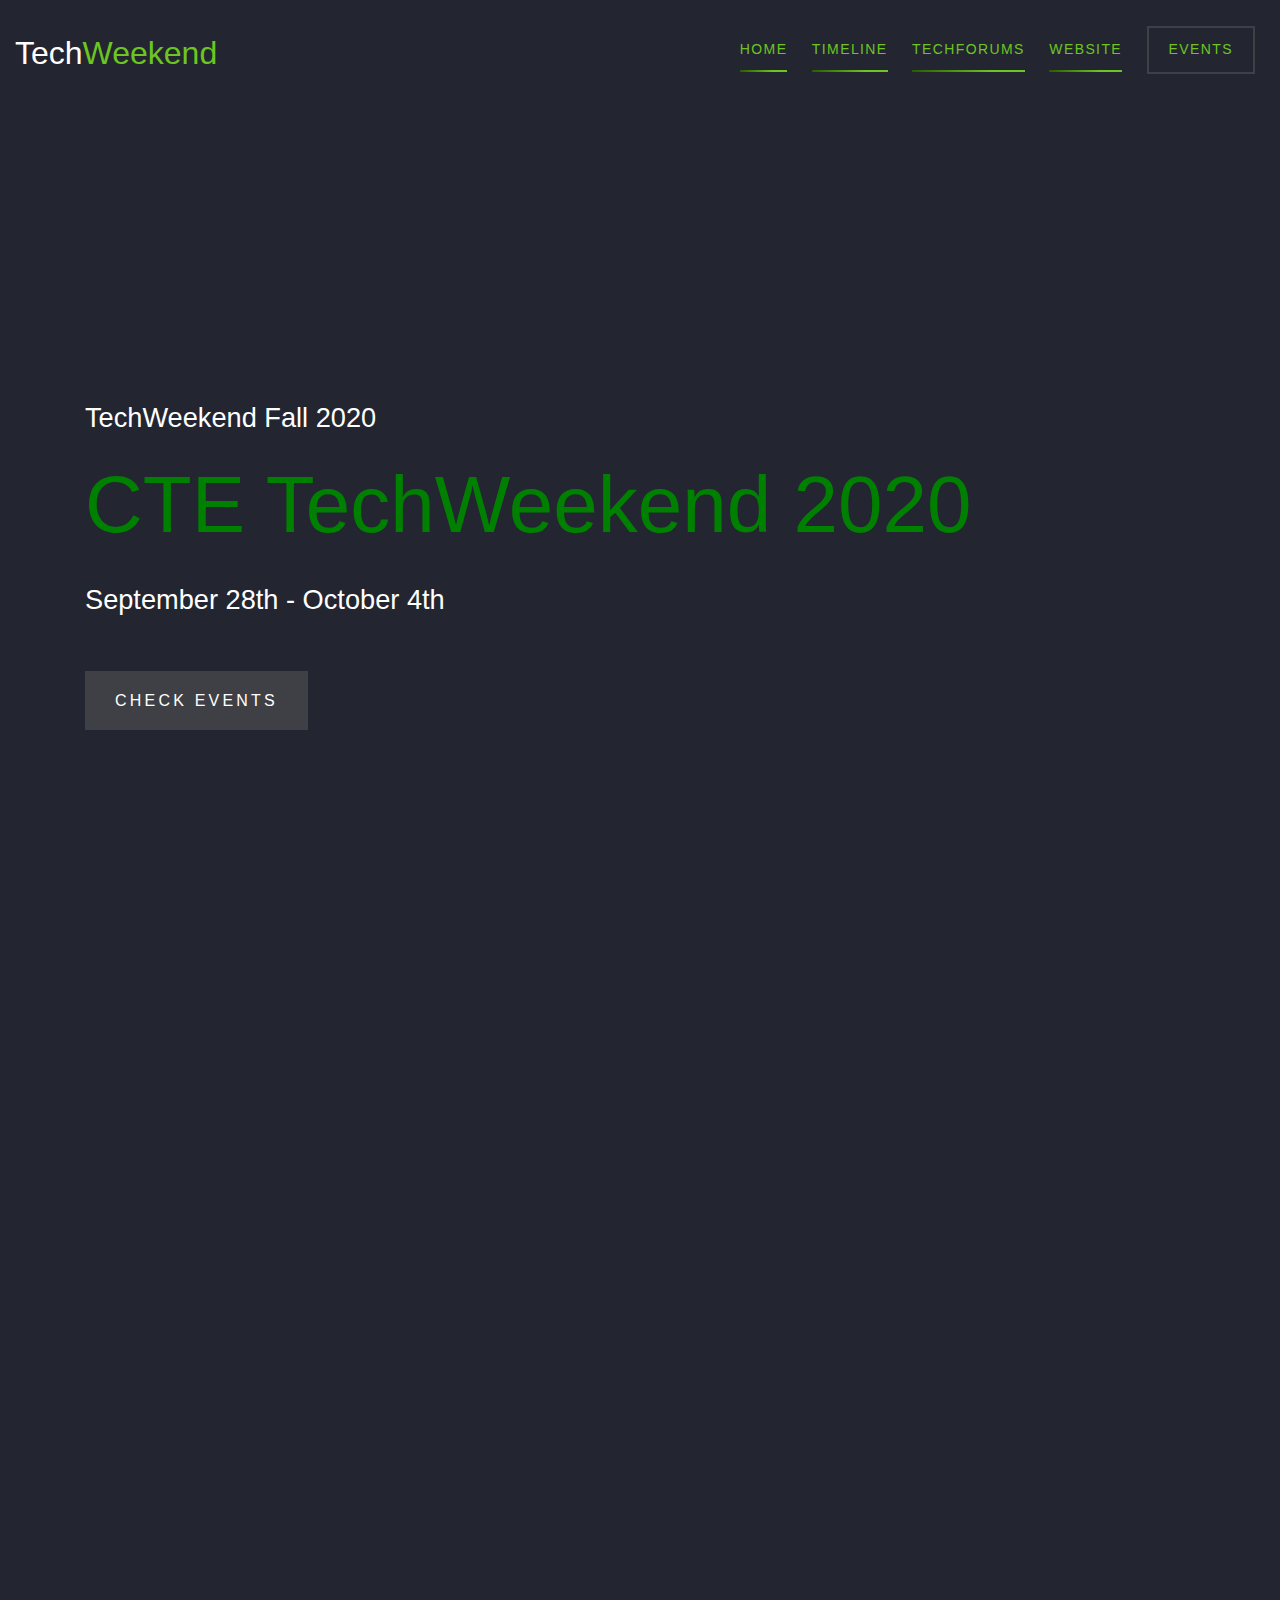
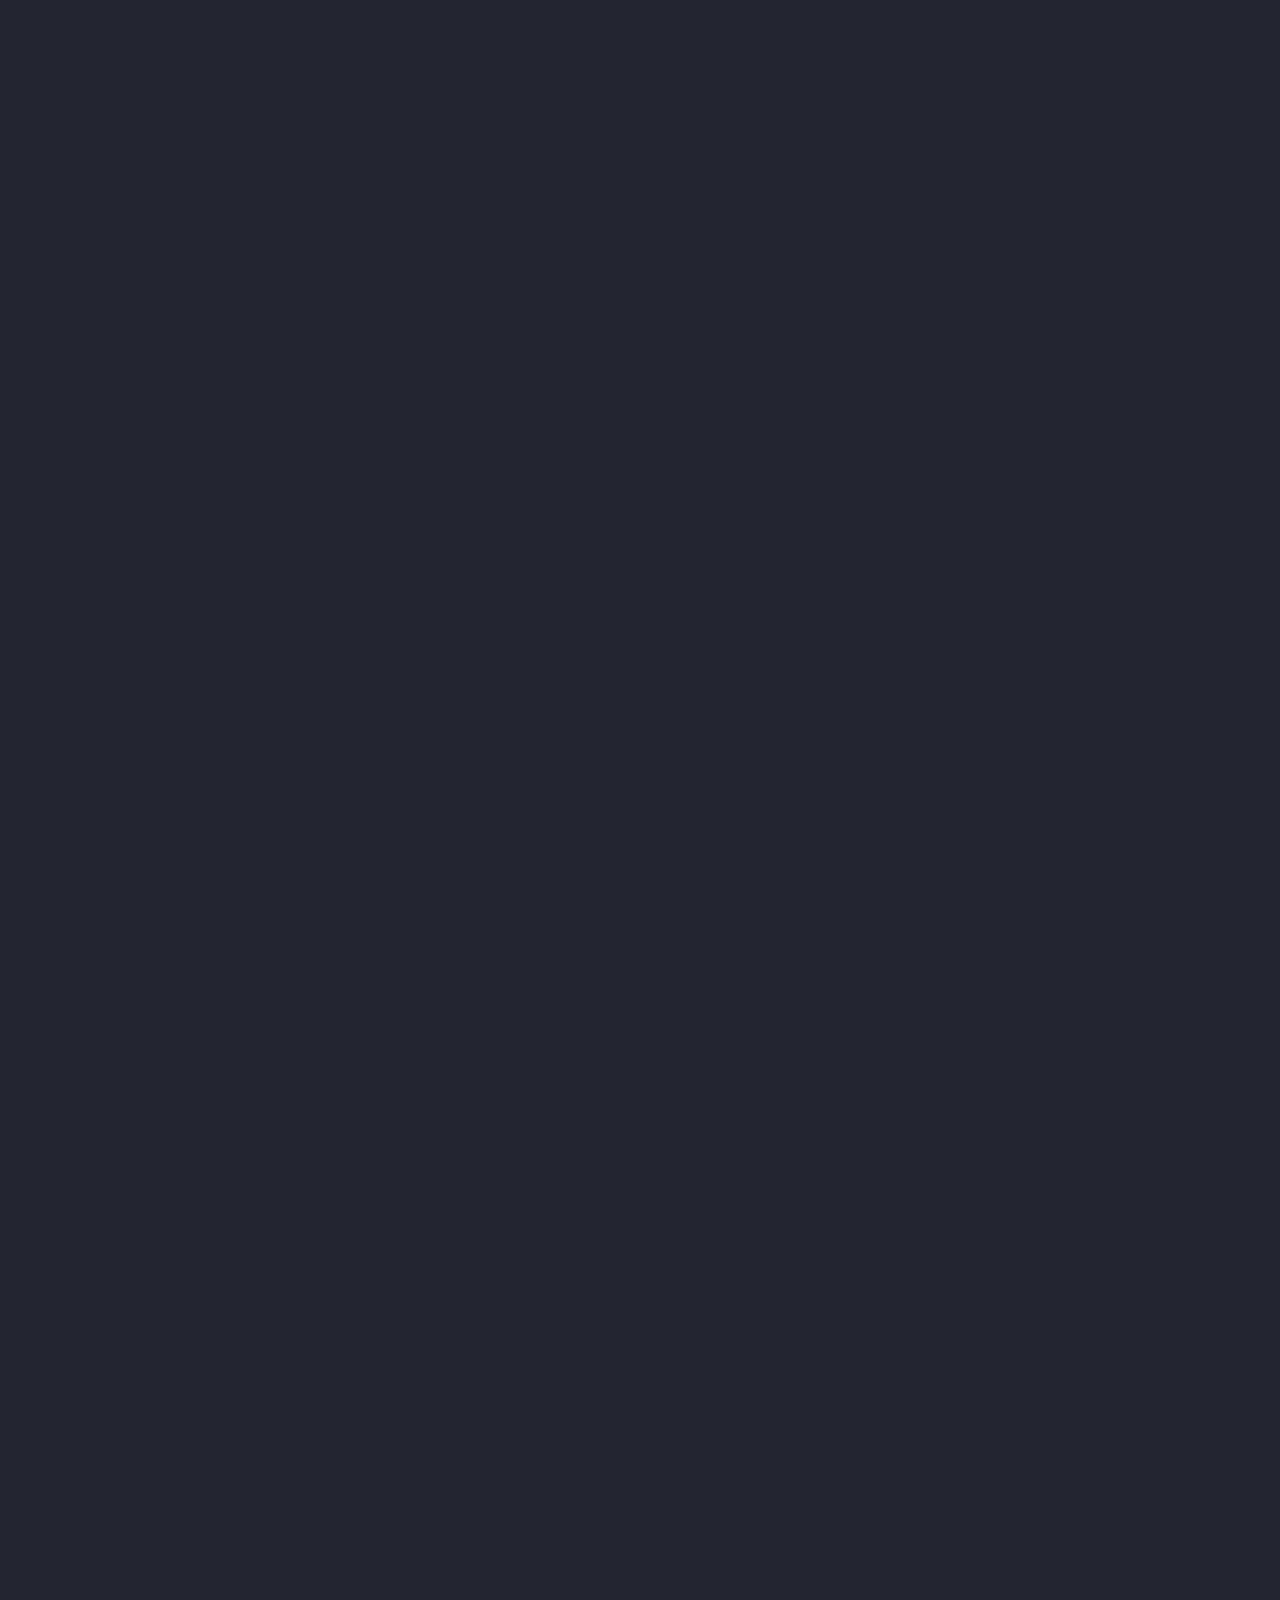
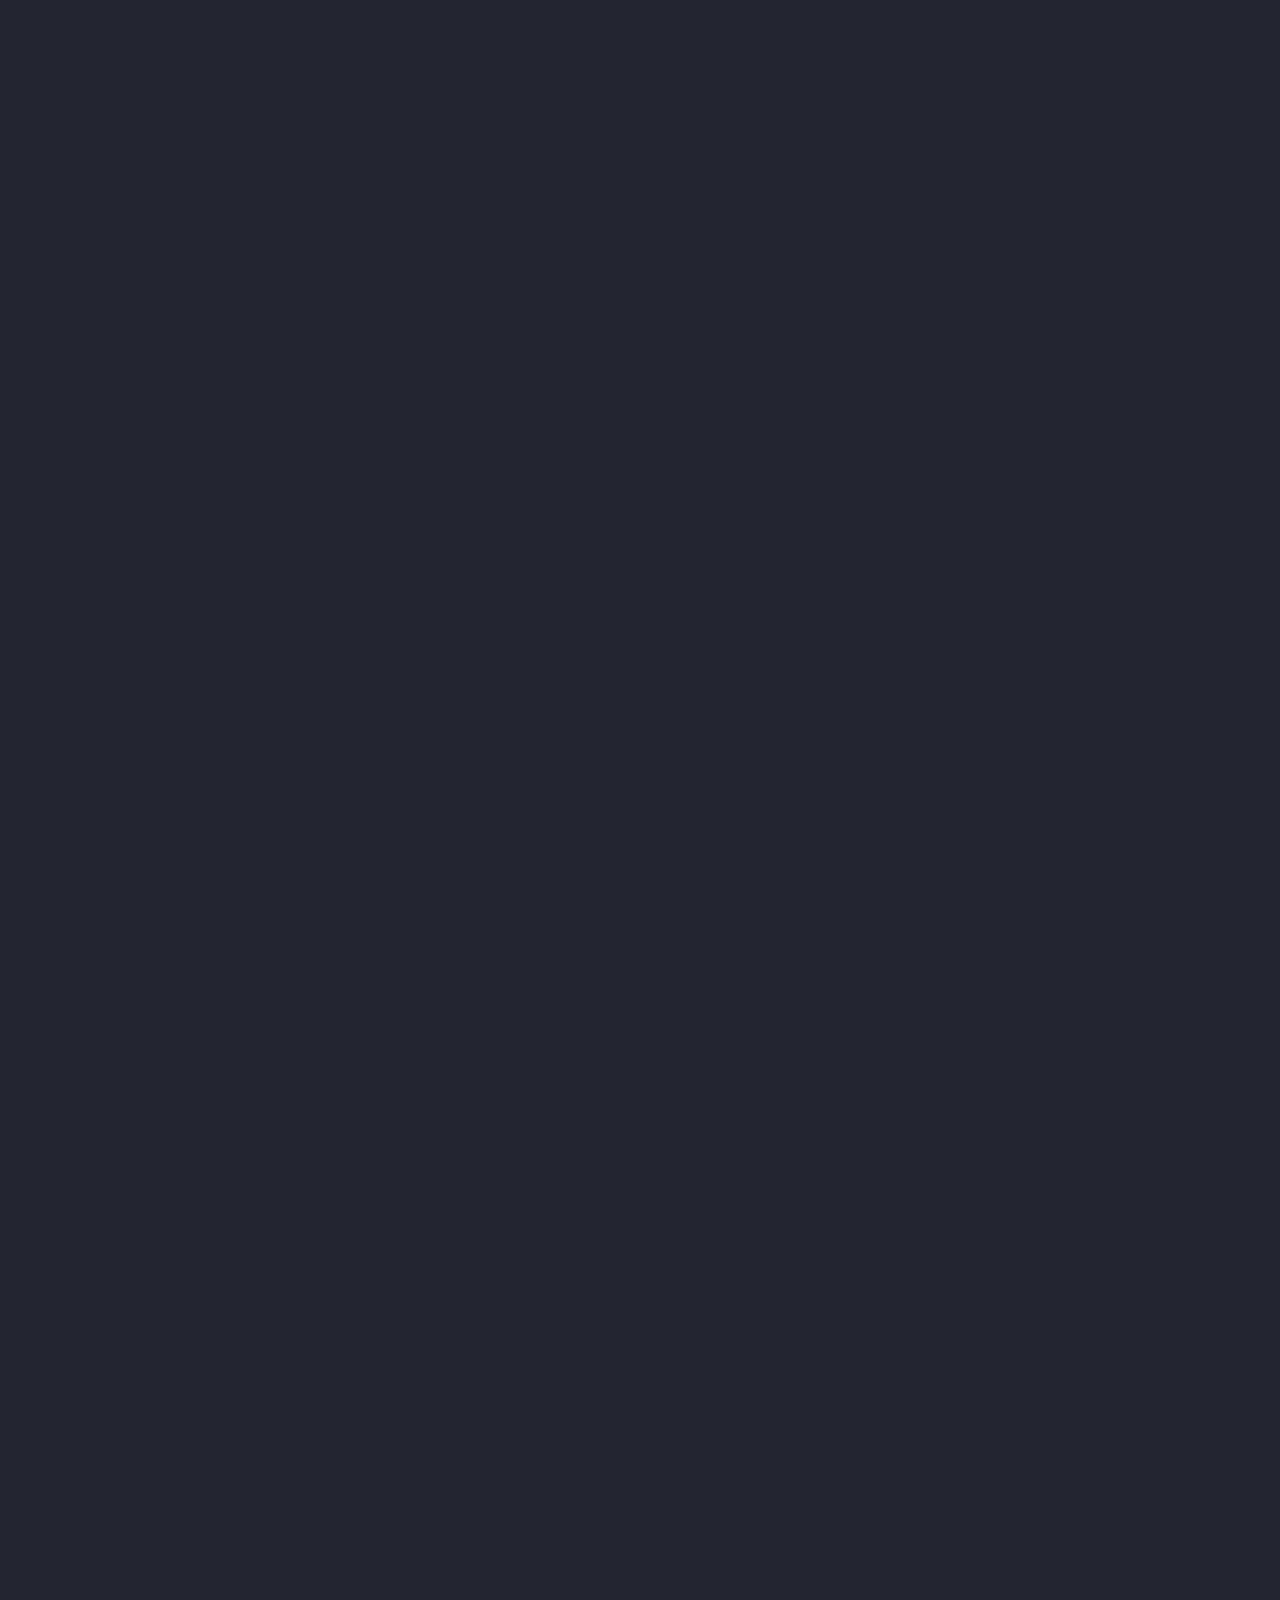
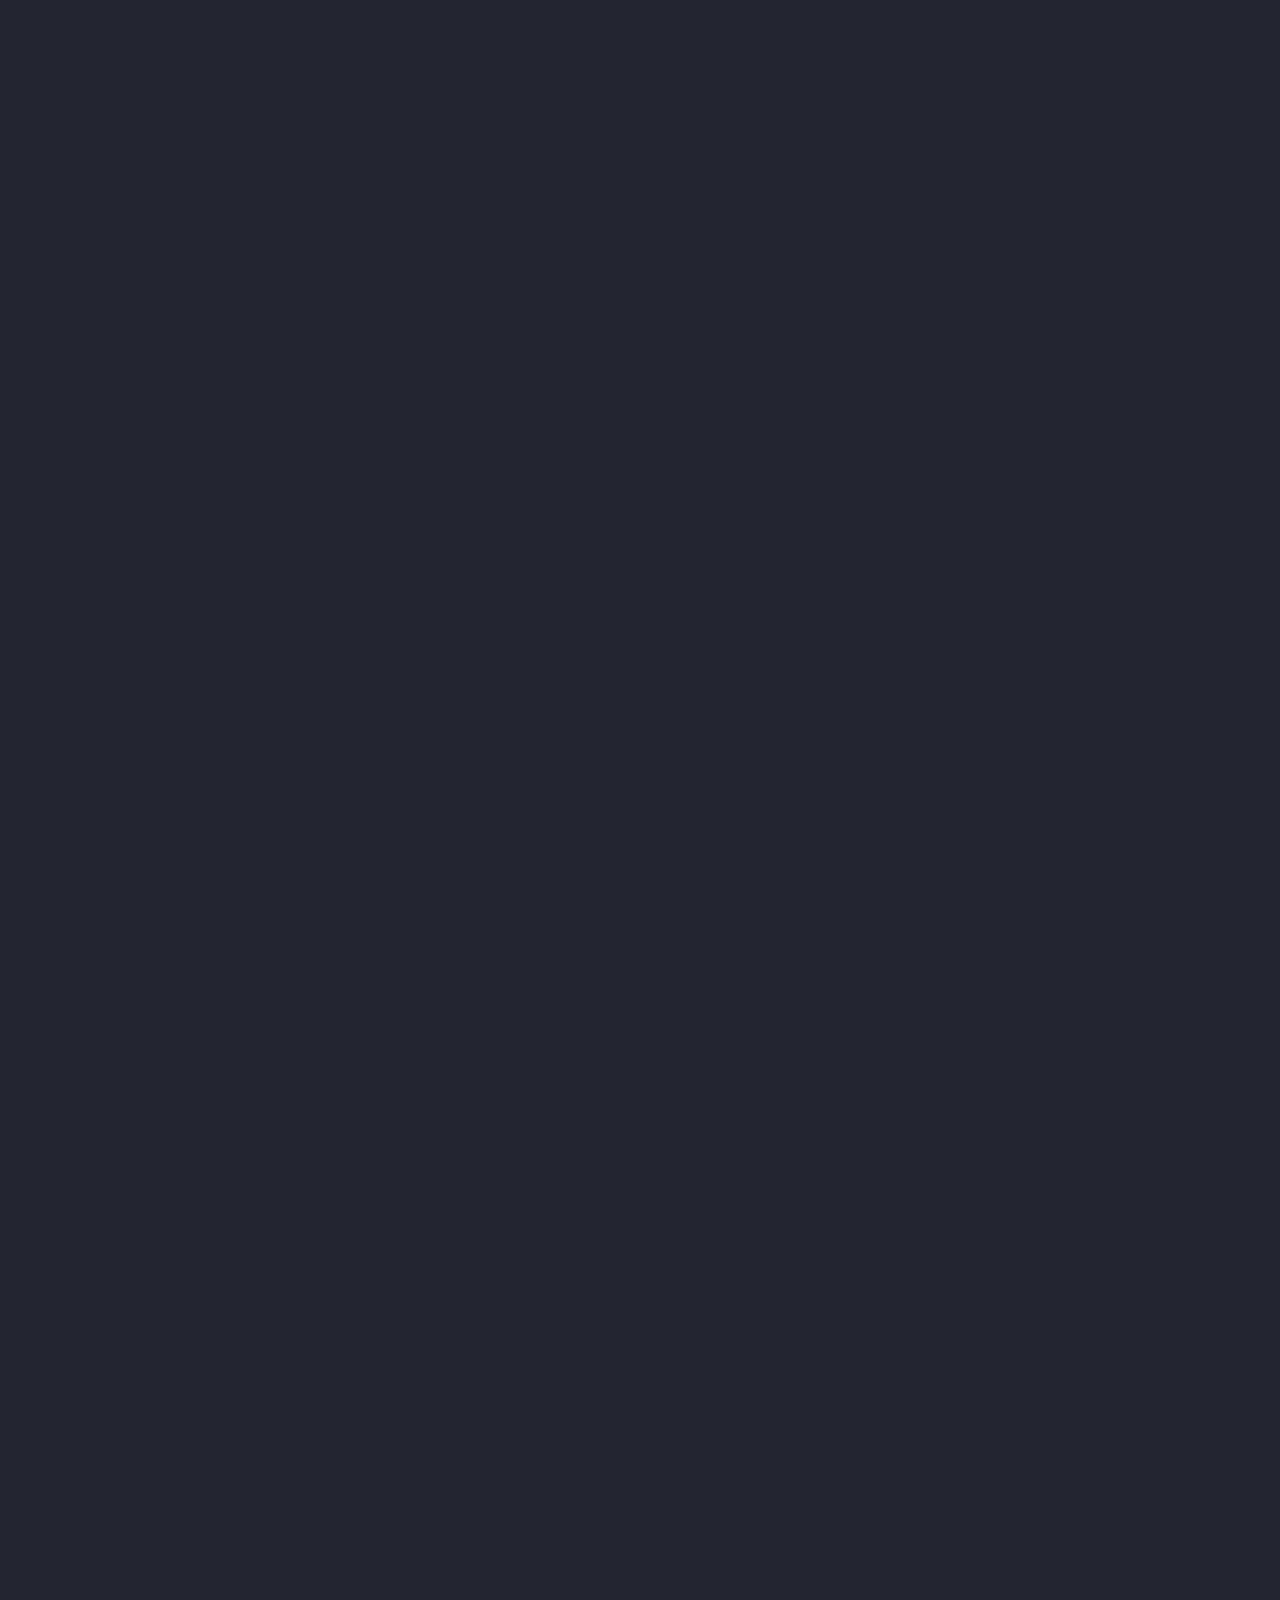
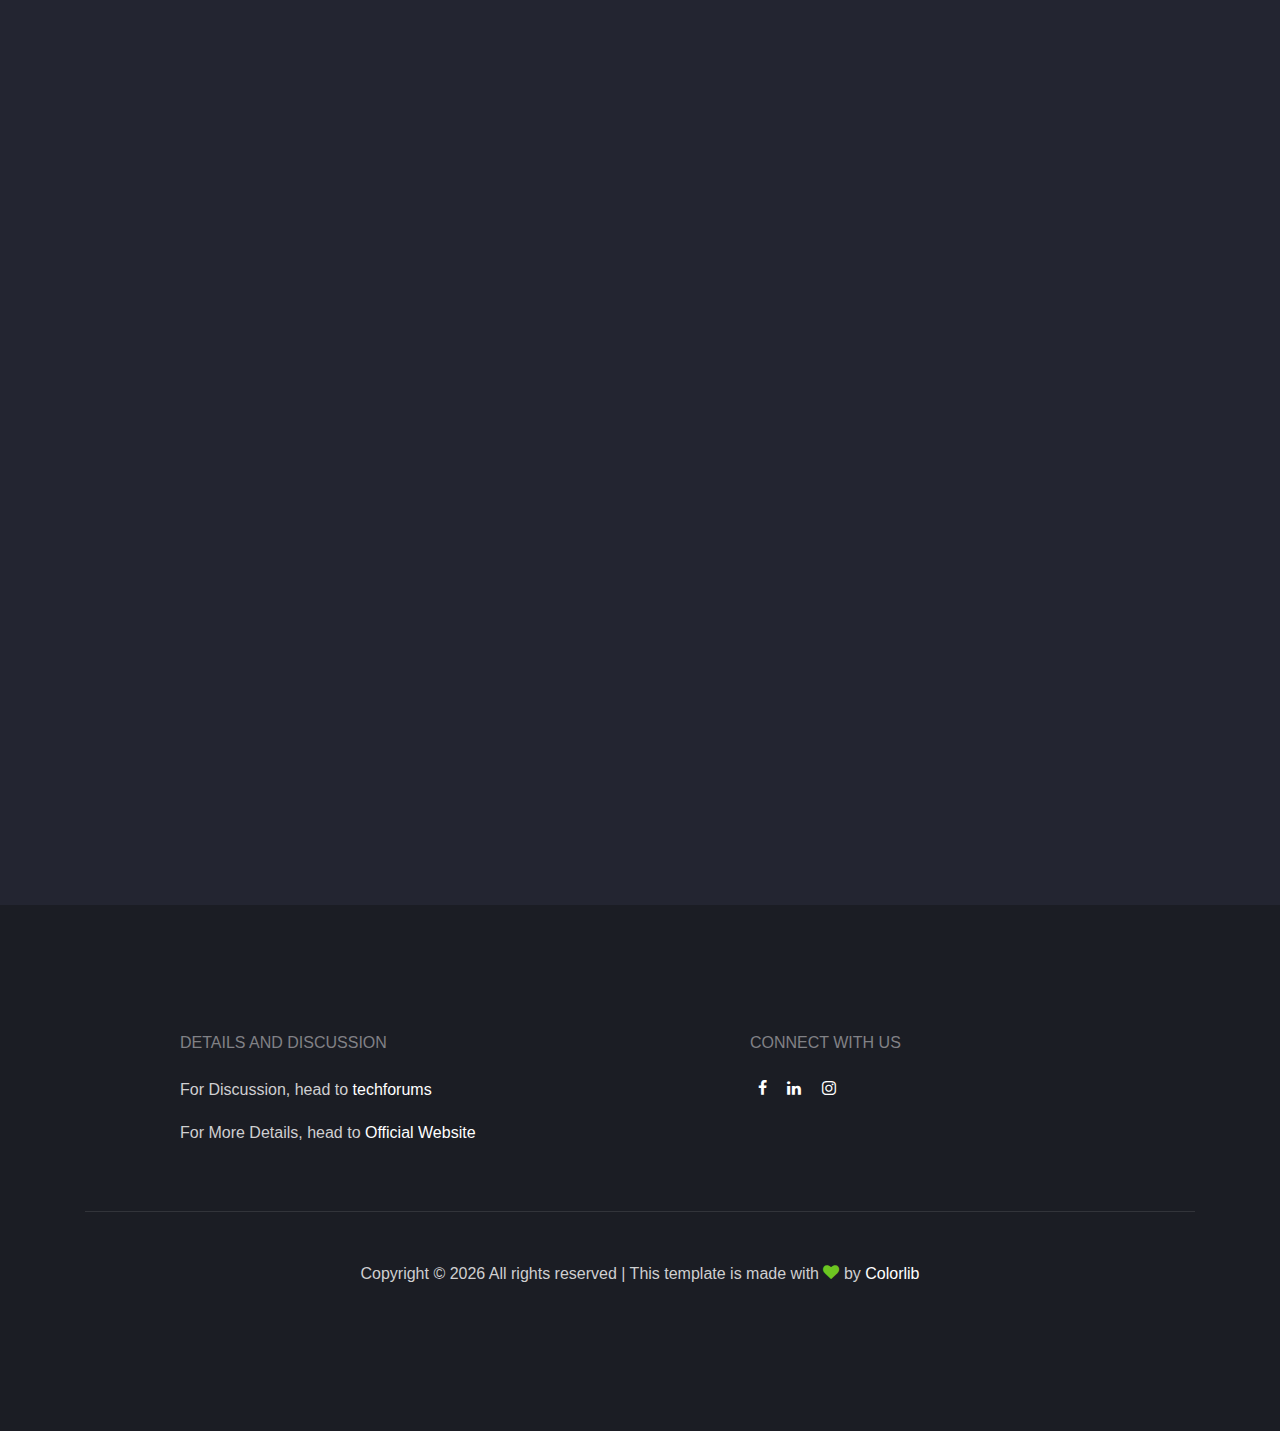
==== index.html @ 66d78157 "Merge pull request #9 from AdityaKG-169/master" ====
<!DOCTYPE html>
<html lang="en">
	<head>
		<title>CTE TechWeekend</title>
		<meta charset="utf-8" />
		<meta name="viewport" content="width=device-width, initial-scale=1 " />
		<link rel="icon" href="https://bpgc-cte.org/favicon.ico" />
		<a
			href="https://fonts.googleapis.com/css?family=Roboto+Mono"
			rel="stylesheet"
		/>
		<link rel="stylesheet" href="fonts/icomoon/style.css" />
		<link rel="stylesheet" href="css/bootstrap.min.css" />
		<link rel="stylesheet" href="css/magnific-popup.css" />
		<link rel="stylesheet" href="css/jquery-ui.css" />
		<link rel="stylesheet" href="css/owl.carousel.min.css" />
		<link rel="stylesheet" href="css/owl.theme.default.min.css" />
		<link rel="stylesheet" href="css/bootstrap-datepicker.css" />
		<link rel="stylesheet" href="fonts/flaticon/font/flaticon.css" />
		<link rel="stylesheet" href="css/aos.css" />

		<link rel="stylesheet" href="scss/style.css" />
		<style>
			.custom-heading {
				color: green;
				font-size: 5em;
				width: 100%;
			}

			@media only screen and (max-width: 500px) {
				.custom-heading {
					font-size: 25px;
				}
			}
		</style>
	</head>
	<body>
		<div class="site-wrap">
			<div class="site-mobile-menu">
				<div class="site-mobile-menu-header">
					<div class="site-mobile-menu-close mt-3">
						<span class="icon-close2 js-menu-toggle"></span>
					</div>
				</div>
				<div class="site-mobile-menu-body"></div>
			</div>

			<header class="site-navbar py-3" role="banner">
				<div class="container-fluid">
					<div class="row align-items-center">
						<div class="col-11 col-xl-2">
							<h1 class="mb-0">
								<a href="index.html" class="text-white h2 mb-0"
									>Tech<span class="text-primary">Weekend</span>
								</a>
							</h1>
						</div>
						<div class="col-12 col-md-10 d-none d-xl-block">
							<nav
								class="site-navigation position-relative text-right"
								role="navigation"
							>
								<ul class="site-menu js-clone-nav mx-auto d-none d-lg-block">
									<li class="active"><a href="index.html">Home</a></li>
									<li class="active"><a href="#timeline">Timeline</a></li>
									<li class="active">
										<a href="https://forum.bpgc-cte.org/" target="_blank"
											>Techforums</a
										>
									</li>
									<li class="active">
										<a href="https://bpgc-cte.org/" target="_blank">Website</a>
									</li>
									<li class="cta"><a href="#events">Events</a></li>
								</ul>
							</nav>
						</div>
						<div
							class="d-inline-block d-xl-none ml-md-0 mr-auto py-3"
							style="position: relative; top: 3px; right: 10px"
						>
							<a href="#" class="site-menu-toggle js-menu-toggle text-white"
								><span class="icon-menu h3"></span
							></a>
						</div>
					</div>
				</div>
			</header>

			<div class="site-section site-hero">
				<div class="container">
					<div class="row align-items-center">
						<div class="col-md-10">
							<span
								class="d-block mb-3 caption"
								data-aos="fade-up"
								data-aos-delay="100"
								>TechWeekend Fall 2020</span
							>

							<h2 class="d-block mb-4 custom-heading" data-aos="fade-up">
								CTE TechWeekend 2020
							</h2>
							<span
								class="d-block mb-5 caption"
								data-aos="fade-up"
								data-aos-delay="300"
								>September 28th - October 4th</span
							>
							<a
								href="#events"
								class="btn-custom"
								data-aos="fade-up"
								data-aos-delay="400"
								><span>Check Events</span></a
							>
						</div>
					</div>
				</div>
			</div>

			<div class="site-section" id="events">
				<div class="container">
					<div class="row mb-5">
						<div class="col-lg-4" data-aos="fade-up" data-aos-delay="100">
							<div class="site-section-heading">
								<h2>Events</h2>
							</div>
						</div>
						<div
							class="col-lg-5 mt-5 pl-lg-5"
							data-aos="fade-up"
							data-aos-delay="200"
						>
							<p>
								The wait is over, TechWeekend by CTE is here! We are excited to
								announce that TechWeekend Fall 2020 will be held 2nd October
								onwards. The focus of events in the Tech Weekend is to gauge
								relevant skills and facilitate quality learning in a short burst
								of time so that by the end of the weekend, most of the
								participants will have a better direction towards their goal by
								the means of exciting competitions.
							</p>
						</div>
					</div>

					<div class="row align-items-center speaker">
						<div
							class="col-lg-6 mb-5 mb-lg-0"
							data-aos="fade"
							data-aos-delay="100"
						>
							<img
								src="https://images.unsplash.com/photo-1515879218367-8466d910aaa4?ixlib=rb-1.2.1&ixid=eyJhcHBfaWQiOjEyMDd9&auto=format&fit=crop&w=750&q=80"
								alt="Image"
								class="img-fluid"
							/>
						</div>
						<div class="col-lg-6 ml-auto">
							<h2
								class="text-white mb-4 name"
								data-aos="fade-right"
								data-aos-delay="200"
							>
								#include &lt;techweed.h&gt;
							</h2>
							<div class="bio pl-lg-5">
								<span
									class="text-uppercase text-primary d-block mb-3"
									data-aos="fade-right"
									data-aos-delay="300"
									>AlgoManiax</span
								>
								<p class="mb-4" data-aos="fade-right" data-aos-delay="400">
									Competitive coding is a mind sport that shall give you an
									adrenaline rush. There will be about 7 questions that will
									challenge you on logic, data structures, and implementation.
									The event will be hosted on CodeChef and is open to all users.
								</p>
								<p data-aos="fade-right" data-aos-delay="500">
									Date &mdash;
									<span class="text-primary">3<sup>rd</sup> October</span>
								</p>
								<p data-aos="fade-right" data-aos-delay="500">
									Time &mdash; <span class="text-primary">9pm to 12pm</span>
								</p>
								<p data-aos="fade-right" data-aos-delay="500">
									Prize Pool&mdash;
									<span class="text-primary">&#8377;8000</span>
								</p>
								<p data-aos="fade-right" data-aos-delay="500">
									<span class="text-primary"
										>Register
										<a
											href="https://forms.gle/D2sNysKRKSgz38a29"
											target="_blank"
											style="text-decoration: underline"
											>here</a
										></span
									>
								</p>
							</div>
						</div>
					</div>

					<div class="row align-items-center speaker">
						<div
							class="col-lg-6 mb-5 mb-lg-0 order-lg-2"
							data-aos="fade"
							data-aos-delay="100"
						>
							<img
								src="https://www.thesoftwarereport.com/wp-content/uploads/2019/06/github2.jpeg"
								alt="Image"
								class="img-fluid"
							/>
						</div>
						<div class="col-lg-6 ml-auto order-lg-1">
							<h2
								class="text-white mb-4 name"
								data-aos="fade-left"
								data-aos-delay="200"
							>
								Bug Wars
							</h2>
							<div class="bio pr-lg-5">
								<span
									class="text-uppercase text-primary d-block mb-3"
									data-aos="fade-left"
									data-aos-delay="300"
									>DevSoc</span
								>
								<p class="mb-4" data-aos="fade-left" data-aos-delay="400">
									CTE in association with DevSoc brings you Bug Wars. In this
									event you will get a game and a website with some hidden
									features and Bugs; all you have to do is find them and report
									them.
								</p>
								<p data-aos="fade-right" data-aos-delay="500">
									Date(s) &mdash;
									<span class="text-primary"
										>28<sup>th</sup> September - 4<sup>th</sup> October</span
									>
								</p>
								<p data-aos="fade-right" data-aos-delay="500">
									Time &mdash;
									<span class="text-primary">6:00 pm onwards </span>
								</p>
								<p data-aos="fade-right" data-aos-delay="500">
									Prize Pool&mdash;
									<span class="text-primary">&#8377;3000</span>
								</p>
								<p data-aos="fade-right" data-aos-delay="500">
									Git Repo Link&mdash;
									<span class="text-primary">
										<a
											href="https://github.com/cte-bits-goa"
											target="_blank"
											style="text-decoration: underline"
											>GitHub</a
										>
									</span>
								</p>
								<p data-aos="fade-right" data-aos-delay="500">
									<span class="text-primary"
										>Register
										<a
											href="https://forms.gle/Q9mNfu2oGSQ4vkQu5"
											target="_blank"
											style="text-decoration: underline"
											>here</a
										></span
									>
								</p>
							</div>
						</div>
					</div>

					<div class="row align-items-center speaker">
						<div
							class="col-lg-6 mb-5 mb-lg-0"
							data-aos="fade"
							data-aos-delay="100"
						>
							<img
								src="https://images.unsplash.com/photo-1559526324-593bc073d938?ixlib=rb-1.2.1&ixid=eyJhcHBfaWQiOjEyMDd9&auto=format&fit=crop&w=750&q=80"
								alt="Image"
								class="img-fluid"
							/>
						</div>
						<div class="col-lg-6 ml-auto">
							<h2
								class="text-white mb-4 name"
								data-aos="fade-right"
								data-aos-delay="200"
							>
								BITS Mock Trading Challenge
							</h2>
							<div class="bio pl-lg-5">
								<span
									class="text-uppercase text-primary d-block mb-3"
									data-aos="fade-right"
									data-aos-delay="300"
									>WallStreet Club</span
								>
								<p class="mb-4" data-aos="fade-right" data-aos-delay="400">
									CTE in association with the Wall Street Club and Roostoo app,
									bring you the BITS Mock Trading Challenge! Want to put your
									money-making skills to the test? Want to compete with your
									friends to see who can make the most? It is showtime! Students
									are invited to mock buy and sell cryptocurrencies in a
									real-time market simulator.
								</p>
								<p data-aos="fade-right" data-aos-delay="500">
									Date(s) &mdash;
									<span class="text-primary"
										>27<sup>th</sup> September - 11<sup>th</sup> October</span
									>
								</p>
								<p data-aos="fade-right" data-aos-delay="500">
									Time &mdash;
									<span class="text-primary">5:00 pm onwards </span>
								</p>
								<p data-aos="fade-right" data-aos-delay="500">
									Prize Pool&mdash;
									<span class="text-primary">&#8377;3000</span>
								</p>
								<p data-aos="fade-right" data-aos-delay="500">
									App Links&mdash;
									<span class="text-primary">
										<a
											href="https://bp-gc.in/Roostoo_iOS"
											target="_blank"
											style="text-decoration: underline"
											>iOS</a
										>
										<a
											href="https://bp-gc.in/Roostoo_Android"
											target="_blank"
											style="text-decoration: underline"
											>Android</a
										></span
									>
								</p>
								<p data-aos="fade-right" data-aos-delay="500">
									Challenge Code&mdash;
									<span class="text-primary">WallStreetCrypto</span>
								</p>
							</div>
						</div>
					</div>

					<div class="row align-items-center speaker">
						<div
							class="col-lg-6 mb-5 mb-lg-0 order-lg-2"
							data-aos="fade"
							data-aos-delay="100"
						>
							<img
								src="https://images.unsplash.com/photo-1454165804606-c3d57bc86b40?ixlib=rb-1.2.1&ixid=eyJhcHBfaWQiOjEyMDd9&auto=format&fit=crop&w=750&q=80"
								alt="Image"
								class="img-fluid"
							/>
						</div>
						<div class="col-lg-6 ml-auto order-lg-1">
							<h2
								class="text-white mb-4 name"
								data-aos="fade-left"
								data-aos-delay="200"
							>
								Consulting Case Study
							</h2>
							<div class="bio pr-lg-5">
								<span
									class="text-uppercase text-primary d-block mb-3"
									data-aos="fade-left"
									data-aos-delay="300"
									>Bits Goa Consulting Club</span
								>
								<p class="mb-4" data-aos="fade-left" data-aos-delay="400">
									CTE in association with BITS Goa Consulting Club brings you
									case study competition, the best practical exercise of your
									grey cells that uses your mental faculties and decision-making
									skills.
								</p>
								<p data-aos="fade-right" data-aos-delay="500">
									Date(s) &mdash;
									<span class="text-primary"
										>3<sup>rd</sup> October - 4<sup>th</sup> October</span
									>
								</p>
								<p data-aos="fade-right" data-aos-delay="500">
									Time &mdash;
									<span class="text-primary"
										>6:00 pm 3rd October to 6:00 pm 4th October
									</span>
								</p>
								<p data-aos="fade-right" data-aos-delay="500">
									Prize Pool&mdash;
									<span class="text-primary">&#8377;3000</span>
								</p>
								<p data-aos="fade-right" data-aos-delay="500">
									<span class="text-primary"
										>Register
										<a
											href="https://forms.gle/bQ2EZ4VKcWzHdH7S6"
											target="_blank"
											style="text-decoration: underline"
											>here</a
										></span
									>
								</p>
							</div>
						</div>
					</div>

					<div class="row align-items-center speaker">
						<div
							class="col-lg-6 mb-5 mb-lg-0"
							data-aos="fade"
							data-aos-delay="100"
						>
							<img
								src="https://images.unsplash.com/photo-1518314916381-77a37c2a49ae?ixlib=rb-1.2.1&ixid=eyJhcHBfaWQiOjEyMDd9&auto=format&fit=crop&w=751&q=80"
								alt="Image"
								class="img-fluid"
							/>
						</div>
						<div class="col-lg-6 ml-auto">
							<h2
								class="text-white mb-4 name"
								data-aos="fade-right"
								data-aos-delay="200"
							>
								Robotics Hackathon
							</h2>
							<div class="bio pl-lg-5">
								<span
									class="text-uppercase text-primary d-block mb-3"
									data-aos="fade-right"
									data-aos-delay="300"
									>Electronics and Robotics Club</span
								>
								<p class="mb-4" data-aos="fade-right" data-aos-delay="400">
									Autonomous Robotics is a rapidly growing field of robotics.
									For the hardcore roboticists, CTE in association with ERC BITS
									Goa presents the Robotics Hackathon. Choose your best robot
									and sensor suite, because they are going to be put to the
									ultimate test. Autonomously navigate and explore the given
									worlds, avoiding obstacles, and detecting artifacts on your
									way. Showcase your prowess in Autonomous Robotics.
								</p>
								<p data-aos="fade-right" data-aos-delay="500">
									Date(s) &mdash;
									<span class="text-primary"
										>3<sup>rd</sup> October - 10<sup>th</sup> October</span
									>
								</p>
								<p data-aos="fade-right" data-aos-delay="500">
									Time &mdash;
									<span class="text-primary">8:00 pm onwards </span>
								</p>
								<p data-aos="fade-right" data-aos-delay="500">
									Prize Pool&mdash;
									<span class="text-primary">&#8377;3000</span>
								</p>
								<p data-aos="fade-right" data-aos-delay="500">
									<span class="text-primary"
										>Register
										<a
											href="https://forms.gle/6hWnFetC3p1Y1Z3f6"
											target="_blank"
											style="text-decoration: underline"
											>here</a
										></span
									>
								</p>
							</div>
						</div>
					</div>

					<div class="row align-items-center speaker">
						<div
							class="col-lg-6 mb-5 mb-lg-0 order-lg-2"
							data-aos="fade"
							data-aos-delay="100"
						>
							<img
								src="https://images.unsplash.com/photo-1559819614-81fea9efd090?ixlib=rb-1.2.1&ixid=eyJhcHBfaWQiOjEyMDd9&auto=format&fit=crop&w=750&q=80"
								alt="Image"
								class="img-fluid"
							/>
						</div>
						<div class="col-lg-6 ml-auto order-lg-1">
							<h2
								class="text-white mb-4 name"
								data-aos="fade-left"
								data-aos-delay="200"
							>
								Arduino Open
							</h2>
							<div class="bio pr-lg-5">
								<span
									class="text-uppercase text-primary d-block mb-3"
									data-aos="fade-left"
									data-aos-delay="300"
									>Electronics and Robotics Club</span
								>
								<p class="mb-4" data-aos="fade-left" data-aos-delay="400">
									It's amazing how you can make something as functional as a
									robotic arm at the same time as trivial as blinking an LED
									with the same board. With an Arduino the only limit is your
									imagination and thinking; you can make mind-blowing stuff
									happen. So let that current flow through the processor of your
									brain with Arduino Open, presented by CTE in association with
									ERC. Don't worry about hardware, we will be using TinkerCAD
									for the event. The event is for individual participants.
									Complete the tasks to win exciting prizes.
								</p>
								<p data-aos="fade-right" data-aos-delay="500">
									Date(s) &mdash;
									<span class="text-primary">4<sup>th</sup> October</span>
								</p>
								<p data-aos="fade-right" data-aos-delay="500">
									Time &mdash;
									<span class="text-primary">7:00 pm to 9:00 pm </span>
								</p>
								<p data-aos="fade-right" data-aos-delay="500">
									Prize Pool&mdash;
									<span class="text-primary">&#8377;3000</span>
								</p>
								<p data-aos="fade-right" data-aos-delay="500">
									<span class="text-primary"
										>Register
										<a
											href="https://forms.gle/6hWnFetC3p1Y1Z3f6"
											target="_blank"
											style="text-decoration: underline"
											>here</a
										></span
									>
								</p>
							</div>
						</div>
					</div>

					<div class="row align-items-center speaker">
						<div
							class="col-lg-6 mb-5 mb-lg-0"
							data-aos="fade"
							data-aos-delay="100"
						>
							<img
								src="https://images.unsplash.com/photo-1541728472741-03e45a58cf88?ixlib=rb-1.2.1&ixid=eyJhcHBfaWQiOjEyMDd9&auto=format&fit=crop&w=889&q=80"
								alt="Image"
								class="img-fluid"
							/>
						</div>
						<div class="col-lg-6 ml-auto">
							<h2
								class="text-white mb-4 name"
								data-aos="fade-right"
								data-aos-delay="200"
							>
								Capture the Flag
							</h2>
							<div class="bio pl-lg-5">
								<span
									class="text-uppercase text-primary d-block mb-3"
									data-aos="fade-right"
									data-aos-delay="300"
									>BITS KRIEG</span
								>
								<p class="mb-4" data-aos="fade-right" data-aos-delay="400">
									CTE in association with BITS KRIEG brings you an ethical
									hacking capture the flag event modeled around flaws in
									real-life internet systems. Questions will be from beginner to
									intermediate level.
								</p>
								<p data-aos="fade-right" data-aos-delay="500">
									Date(s) &mdash;
									<span class="text-primary"
										>3<sup>rd</sup> October - 4<sup>th</sup> October</span
									>
								</p>
								<p data-aos="fade-right" data-aos-delay="500">
									Time &mdash;
									<span class="text-primary">6:00 pm - 6:00 pm </span>
								</p>
								<p data-aos="fade-right" data-aos-delay="500">
									Prize Pool&mdash;
									<span class="text-primary">&#8377;3000</span>
								</p>
								<p data-aos="fade-right" data-aos-delay="500">
									<span class="text-primary"
										>Register
										<a
											href="https://forms.gle/myUBwFgjdebJ4g4BA"
											target="_blank"
											style="text-decoration: underline"
											>here</a
										></span
									>
								</p>
											<p data-aos="fade-right" data-aos-delay="500">
                                                                        <span class="text-primary"
                                                                                >
                                                                                <a
                                                                                        href="https://cte.bitskrieg.org"
                                                                                        target="_blank"
                                                                                        style="text-decoration: underline"
                                                                                        >Website</a
                                                                                ></span
                                                                        >
                                                                </p>

							</div>
						</div>
					</div>

					<div class="row align-items-center speaker">
						<div
							class="col-lg-6 mb-5 mb-lg-0 order-lg-2"
							data-aos="fade"
							data-aos-delay="100"
						>
							<img
								src="https://www.redriver.com/wp-content/uploads/2019/06/Tech-Talk-Twitter.jpg"
								alt="Image"
								class="img-fluid"
							/>
						</div>
						<div class="col-lg-6 ml-auto order-lg-1">
							<h2
								class="text-white mb-4 name"
								data-aos="fade-left"
								data-aos-delay="200"
							>
								Tech Talk
							</h2>
							<div class="bio pr-lg-5">
								<span
									class="text-uppercase text-primary d-block mb-3"
									data-aos="fade-left"
									data-aos-delay="300"
									>Ignition</span
								>
								<p class="mb-4" data-aos="fade-left" data-aos-delay="400">
									Ignition is a new up and coming powerful open source simulator 
									which is all set to take over the robotics world. To learn more 
									about it, you are invited to demo session by Mihir Kulkarni who 
									is currently pursuing his PhD from University of Nevada, Reno and 
									recently did extensive work with Igniton during his GSOC internship.
								</p>
								<p data-aos="fade-right" data-aos-delay="500">
									Date(s) &mdash;
									<span class="text-primary">3<sup>rd</sup> October</span>
								</p>
								<p data-aos="fade-right" data-aos-delay="500">
									Time &mdash;
									<span class="text-primary">7pm to 8pm</span>
								</p>
								<p data-aos="fade-right" data-aos-delay="500">
									<span class="text-primary"
										>Register
										<a
											href="https://forms.gle/cXZN5P28zU6aEa9u7"
											target="_blank"
											style="text-decoration: underline"
											>here</a
										></span
									>
								</p>
							</div>
						</div>
					</div>
				</div>
			</div>

			<div class="site-section" id="timeline">
				<div class="container">
					<div class="row mb-5">
						<div class="col-lg-4" data-aos="fade-up">
							<div class="site-section-heading">
								<h2>Timeline</h2>
							</div>
						</div>
					</div>
					<div class="row align-items-stretch program">
						<div
							class="col-12 border-top border-bottom py-5"
							data-aos="fade"
							data-aos-delay="200"
						>
							<div class="row align-items-stretch">
								<div class="col-md-3 text-white mb-3 mb-md-0">
									<span class="h4">27.09 - 11.10</span>
								</div>
								<div class="col-md-9">
									<h2 class="text-white">BITS Mock Trading Challenge</h2>
									<span>5.00 pm Onwards</span>
								</div>
							</div>
						</div>

						<div
							class="col-12 border-bottom py-5"
							data-aos="fade"
							data-aos-delay="300"
						>
							<div class="row align-items-stretch">
								<div class="col-md-3 text-white mb-3 mb-md-0">
									<span class="h4">28.09 - 04.10</span>
								</div>
								<div class="col-md-9">
									<h2 class="text-white">Bug Wars</h2>
									<span>6.00 pm Onwards</span>
								</div>
							</div>
						</div>

						<div
							class="col-12 border-bottom py-5"
							data-aos="fade"
							data-aos-delay="400"
						>
							<div class="row align-items-stretch">
								<div class="col-md-3 text-white mb-3 mb-md-0">
									<span class="h4">03.10 - 03.10</span>
								</div>
								<div class="col-md-9">
									<h2 class="text-white">#include &lt;techweed.h&gt;</h2>
									<span>9.00 pm - 12.00 pm</span>
								</div>
							</div>
						</div>

						<div
							class="col-12 border-bottom py-5"
							data-aos="fade"
							data-aos-delay="600"
						>
							<div class="row align-items-stretch">
								<div class="col-md-3 text-white mb-3 mb-md-0">
									<span class="h4">03:10 - 04.10</span>
								</div>
								<div class="col-md-9">
									<h2 class="text-white">Consulting Case Study</h2>
									<span>6:00 pm - 6:00 pm</span>
								</div>
							</div>
						</div>

						<div
							class="col-12 border-bottom py-5"
							data-aos="fade"
							data-aos-delay="600"
						>
							<div class="row align-items-stretch">
								<div class="col-md-3 text-white mb-3 mb-md-0">
									<span class="h4">03.10 - 04.10</span>
								</div>
								<div class="col-md-9">
									<h2 class="text-white">Capture The Flag</h2>
									<span>6:00 pm - 6:00 pm</span>
								</div>
							</div>
						</div>

						<div
							class="col-12 border-bottom py-5"
							data-aos="fade"
							data-aos-delay="600"
						>
							<div class="row align-items-stretch">
								<div class="col-md-3 text-white mb-3 mb-md-0">
									<span class="h4">03.10 - 10.10</span>
								</div>
								<div class="col-md-9">
									<h2 class="text-white">Robotics Hackathon</h2>
									<span>8.00 pm Onwards</span>
								</div>
							</div>
						</div>

						<div
							class="col-12 border-bottom py-5"
							data-aos="fade"
							data-aos-delay="700"
						>
							<div class="row align-items-stretch">
								<div class="col-md-3 text-white mb-3 mb-md-0">
									<span class="h4">04.10 - 04.10</span>
								</div>
								<div class="col-md-9">
									<h2 class="text-white">Arduino Open</h2>
									<span>7.00 pm - 9.00 pm</span>
								</div>
							</div>
						</div>

						<div
							class="col-12 border-bottom py-5"
							data-aos="fade"
							data-aos-delay="400"
						>
							<div class="row align-items-stretch">
								<div class="col-md-3 text-white mb-3 mb-md-0">
									<span class="h4">03.10 - 03.10</span>
								</div>
								<div class="col-md-9">
									<h2 class="text-white">Tech Talk</h2>
									<span>7.00 pm - 8.00 pm</span>
								</div>
							</div>
						</div>
					</div>
				</div>
			</div>

			<footer class="site-footer">
				<div class="container">
					<div
						class="row mb-5"
						style="
							display: flex;
							flex-direction: row;
							flex-wrap: wrap;
							justify-content: space-evenly;
						"
					>
						<div class="col-md-5">
							<h2 class="footer-heading text-uppercase mb-4">
								Details and Discussion
							</h2>
							<p>
								For Discussion, head to
								<a href="https://forum.bpgc-cte.org/" target="_blank"
									>techforums</a
								>
							</p>
							<p>
								For More Details, head to
								<a href="https://bpgc-cte.org/" target="_blank"
									>Official Website</a
								>
							</p>
						</div>
						<div class="col-md-4">
							<h2 class="footer-heading text-uppercase mb-4">
								Connect with Us
							</h2>
							<p>
								<a
									href="https://www.facebook.com/ctebpgc/"
									target="_blank"
									class="p-2"
									><span class="icon-facebook"></span
								></a>
								<a
									href="https://www.linkedin.com/company/center-for-technical-education-bits-goa/"
									class="p-2"
									target="_blank"
									><span class="icon-linkedin"></span
								></a>
								<a
									href="https://www.instagram.com/ctebpgc/"
									class="p-2"
									target="_blank"
									><span class="icon-instagram"></span
								></a>
							</p>
						</div>
					</div>
					<div class="row">
						<div class="col-md-12 text-center">
							<div class="border-top pt-5">
								<p>
									<!-- Link back to Colorlib can't be removed. Template is licensed under CC BY 3.0. -->
									Copyright &copy;
									<script>
										document.write(new Date().getFullYear());
									</script>
									All rights reserved | This template is made with
									<i class="icon-heart text-primary" aria-hidden="true"></i> by
									<a href="https://colorlib.com" target="_blank">Colorlib</a>
									<!-- Link back to Colorlib can't be removed. Template is licensed under CC BY 3.0. -->
								</p>
							</div>
						</div>
					</div>
				</div>
			</footer>
		</div>

		<script src="js/jquery-3.3.1.min.js"></script>
		<script src="js/jquery-migrate-3.0.1.min.js"></script>
		<script src="js/jquery-ui.js"></script>
		<script src="js/popper.min.js"></script>
		<script src="js/bootstrap.min.js"></script>
		<script src="js/owl.carousel.min.js"></script>
		<script src="js/jquery.stellar.min.js"></script>
		<script src="js/jquery.countdown.min.js"></script>
		<script src="js/jquery.magnific-popup.min.js"></script>
		<script src="js/bootstrap-datepicker.min.js"></script>
		<script src="js/aos.js"></script>

		<script src="js/main.js"></script>
	</body>
</html>
---- fonts/icomoon/style.css ----
@font-face {
  font-family: 'icomoon';
  src:  url('fonts/icomoon.eot?10si43');
  src:  url('fonts/icomoon.eot?10si43#iefix') format('embedded-opentype'),
    url('fonts/icomoon.ttf?10si43') format('truetype'),
    url('fonts/icomoon.woff?10si43') format('woff'),
    url('fonts/icomoon.svg?10si43#icomoon') format('svg');
  font-weight: normal;
  font-style: normal;
}

[class^="icon-"], [class*=" icon-"] {
  /* use !important to prevent issues with browser extensions that change fonts */
  font-family: 'icomoon' !important;
  speak: none;
  font-style: normal;
  font-weight: normal;
  font-variant: normal;
  text-transform: none;
  line-height: 1;

  /* Better Font Rendering =========== */
  -webkit-font-smoothing: antialiased;
  -moz-osx-font-smoothing: grayscale;
}

.icon-asterisk:before {
  content: "\f069";
}
.icon-plus:before {
  content: "\f067";
}
.icon-question:before {
  content: "\f128";
}
.icon-minus:before {
  content: "\f068";
}
.icon-glass:before {
  content: "\f000";
}
.icon-music:before {
  content: "\f001";
}
.icon-search:before {
  content: "\f002";
}
.icon-envelope-o:before {
  content: "\f003";
}
.icon-heart:before {
  content: "\f004";
}
.icon-star:before {
  content: "\f005";
}
.icon-star-o:before {
  content: "\f006";
}
.icon-user:before {
  content: "\f007";
}
.icon-film:before {
  content: "\f008";
}
.icon-th-large:before {
  content: "\f009";
}
.icon-th:before {
  content: "\f00a";
}
.icon-th-list:before {
  content: "\f00b";
}
.icon-check:before {
  content: "\f00c";
}
.icon-close:before {
  content: "\f00d";
}
.icon-remove:before {
  content: "\f00d";
}
.icon-times:before {
  content: "\f00d";
}
.icon-search-plus:before {
  content: "\f00e";
}
.icon-search-minus:before {
  content: "\f010";
}
.icon-power-off:before {
  content: "\f011";
}
.icon-signal:before {
  content: "\f012";
}
.icon-cog:before {
  content: "\f013";
}
.icon-gear:before {
  content: "\f013";
}
.icon-trash-o:before {
  content: "\f014";
}
.icon-home:before {
  content: "\f015";
}
.icon-file-o:before {
  content: "\f016";
}
.icon-clock-o:before {
  content: "\f017";
}
.icon-road:before {
  content: "\f018";
}
.icon-download:before {
  content: "\f019";
}
.icon-arrow-circle-o-down:before {
  content: "\f01a";
}
.icon-arrow-circle-o-up:before {
  content: "\f01b";
}
.icon-inbox:before {
  content: "\f01c";
}
.icon-play-circle-o:before {
  content: "\f01d";
}
.icon-repeat:before {
  content: "\f01e";
}
.icon-rotate-right:before {
  content: "\f01e";
}
.icon-refresh:before {
  content: "\f021";
}
.icon-list-alt:before {
  content: "\f022";
}
.icon-lock:before {
  content: "\f023";
}
.icon-flag:before {
  content: "\f024";
}
.icon-headphones:before {
  content: "\f025";
}
.icon-volume-off:before {
  content: "\f026";
}
.icon-volume-down:before {
  content: "\f027";
}
.icon-volume-up:before {
  content: "\f028";
}
.icon-qrcode:before {
  content: "\f029";
}
.icon-barcode:before {
  content: "\f02a";
}
.icon-tag:before {
  content: "\f02b";
}
.icon-tags:before {
  content: "\f02c";
}
.icon-book:before {
  content: "\f02d";
}
.icon-bookmark:before {
  content: "\f02e";
}
.icon-print:before {
  content: "\f02f";
}
.icon-camera:before {
  content: "\f030";
}
.icon-font:before {
  content: "\f031";
}
.icon-bold:before {
  content: "\f032";
}
.icon-italic:before {
  content: "\f033";
}
.icon-text-height:before {
  content: "\f034";
}
.icon-text-width:before {
  content: "\f035";
}
.icon-align-left:before {
  content: "\f036";
}
.icon-align-center:before {
  content: "\f037";
}
.icon-align-right:before {
  content: "\f038";
}
.icon-align-justify:before {
  content: "\f039";
}
.icon-list:before {
  content: "\f03a";
}
.icon-dedent:before {
  content: "\f03b";
}
.icon-outdent:before {
  content: "\f03b";
}
.icon-indent:before {
  content: "\f03c";
}
.icon-video-camera:before {
  content: "\f03d";
}
.icon-image:before {
  content: "\f03e";
}
.icon-photo:before {
  content: "\f03e";
}
.icon-picture-o:before {
  content: "\f03e";
}
.icon-pencil:before {
  content: "\f040";
}
.icon-map-marker:before {
  content: "\f041";
}
.icon-adjust:before {
  content: "\f042";
}
.icon-tint:before {
  content: "\f043";
}
.icon-edit:before {
  content: "\f044";
}
.icon-pencil-square-o:before {
  content: "\f044";
}
.icon-share-square-o:before {
  content: "\f045";
}
.icon-check-square-o:before {
  content: "\f046";
}
.icon-arrows:before {
  content: "\f047";
}
.icon-step-backward:before {
  content: "\f048";
}
.icon-fast-backward:before {
  content: "\f049";
}
.icon-backward:before {
  content: "\f04a";
}
.icon-play:before {
  content: "\f04b";
}
.icon-pause:before {
  content: "\f04c";
}
.icon-stop:before {
  content: "\f04d";
}
.icon-forward:before {
  content: "\f04e";
}
.icon-fast-forward:before {
  content: "\f050";
}
.icon-step-forward:before {
  content: "\f051";
}
.icon-eject:before {
  content: "\f052";
}
.icon-chevron-left:before {
  content: "\f053";
}
.icon-chevron-right:before {
  content: "\f054";
}
.icon-plus-circle:before {
  content: "\f055";
}
.icon-minus-circle:before {
  content: "\f056";
}
.icon-times-circle:before {
  content: "\f057";
}
.icon-check-circle:before {
  content: "\f058";
}
.icon-question-circle:before {
  content: "\f059";
}
.icon-info-circle:before {
  content: "\f05a";
}
.icon-crosshairs:before {
  content: "\f05b";
}
.icon-times-circle-o:before {
  content: "\f05c";
}
.icon-check-circle-o:before {
  content: "\f05d";
}
.icon-ban:before {
  content: "\f05e";
}
.icon-arrow-left:before {
  content: "\f060";
}
.icon-arrow-right:before {
  content: "\f061";
}
.icon-arrow-up:before {
  content: "\f062";
}
.icon-arrow-down:before {
  content: "\f063";
}
.icon-mail-forward:before {
  content: "\f064";
}
.icon-share:before {
  content: "\f064";
}
.icon-expand:before {
  content: "\f065";
}
.icon-compress:before {
  content: "\f066";
}
.icon-exclamation-circle:before {
  content: "\f06a";
}
.icon-gift:before {
  content: "\f06b";
}
.icon-leaf:before {
  content: "\f06c";
}
.icon-fire:before {
  content: "\f06d";
}
.icon-eye:before {
  content: "\f06e";
}
.icon-eye-slash:before {
  content: "\f070";
}
.icon-exclamation-triangle:before {
  content: "\f071";
}
.icon-warning:before {
  content: "\f071";
}
.icon-plane:before {
  content: "\f072";
}
.icon-calendar:before {
  content: "\f073";
}
.icon-random:before {
  content: "\f074";
}
.icon-comment:before {
  content: "\f075";
}
.icon-magnet:before {
  content: "\f076";
}
.icon-chevron-up:before {
  content: "\f077";
}
.icon-chevron-down:before {
  content: "\f078";
}
.icon-retweet:before {
  content: "\f079";
}
.icon-shopping-cart:before {
  content: "\f07a";
}
.icon-folder:before {
  content: "\f07b";
}
.icon-folder-open:before {
  content: "\f07c";
}
.icon-arrows-v:before {
  content: "\f07d";
}
.icon-arrows-h:before {
  content: "\f07e";
}
.icon-bar-chart:before {
  content: "\f080";
}
.icon-bar-chart-o:before {
  content: "\f080";
}
.icon-twitter-square:before {
  content: "\f081";
}
.icon-facebook-square:before {
  content: "\f082";
}
.icon-camera-retro:before {
  content: "\f083";
}
.icon-key:before {
  content: "\f084";
}
.icon-cogs:before {
  content: "\f085";
}
.icon-gears:before {
  content: "\f085";
}
.icon-comments:before {
  content: "\f086";
}
.icon-thumbs-o-up:before {
  content: "\f087";
}
.icon-thumbs-o-down:before {
  content: "\f088";
}
.icon-star-half:before {
  content: "\f089";
}
.icon-heart-o:before {
  content: "\f08a";
}
.icon-sign-out:before {
  content: "\f08b";
}
.icon-linkedin-square:before {
  content: "\f08c";
}
.icon-thumb-tack:before {
  content: "\f08d";
}
.icon-external-link:before {
  content: "\f08e";
}
.icon-sign-in:before {
  content: "\f090";
}
.icon-trophy:before {
  content: "\f091";
}
.icon-github-square:before {
  content: "\f092";
}
.icon-upload:before {
  content: "\f093";
}
.icon-lemon-o:before {
  content: "\f094";
}
.icon-phone:before {
  content: "\f095";
}
.icon-square-o:before {
  content: "\f096";
}
.icon-bookmark-o:before {
  content: "\f097";
}
.icon-phone-square:before {
  content: "\f098";
}
.icon-twitter:before {
  content: "\f099";
}
.icon-facebook:before {
  content: "\f09a";
}
.icon-facebook-f:before {
  content: "\f09a";
}
.icon-github:before {
  content: "\f09b";
}
.icon-unlock:before {
  content: "\f09c";
}
.icon-credit-card:before {
  content: "\f09d";
}
.icon-feed:before {
  content: "\f09e";
}
.icon-rss:before {
  content: "\f09e";
}
.icon-hdd-o:before {
  content: "\f0a0";
}
.icon-bullhorn:before {
  content: "\f0a1";
}
.icon-bell-o:before {
  content: "\f0a2";
}
.icon-certificate:before {
  content: "\f0a3";
}
.icon-hand-o-right:before {
  content: "\f0a4";
}
.icon-hand-o-left:before {
  content: "\f0a5";
}
.icon-hand-o-up:before {
  content: "\f0a6";
}
.icon-hand-o-down:before {
  content: "\f0a7";
}
.icon-arrow-circle-left:before {
  content: "\f0a8";
}
.icon-arrow-circle-right:before {
  content: "\f0a9";
}
.icon-arrow-circle-up:before {
  content: "\f0aa";
}
.icon-arrow-circle-down:before {
  content: "\f0ab";
}
.icon-globe:before {
  content: "\f0ac";
}
.icon-wrench:before {
  content: "\f0ad";
}
.icon-tasks:before {
  content: "\f0ae";
}
.icon-filter:before {
  content: "\f0b0";
}
.icon-briefcase:before {
  content: "\f0b1";
}
.icon-arrows-alt:before {
  content: "\f0b2";
}
.icon-group:before {
  content: "\f0c0";
}
.icon-users:before {
  content: "\f0c0";
}
.icon-chain:before {
  content: "\f0c1";
}
.icon-link:before {
  content: "\f0c1";
}
.icon-cloud:before {
  content: "\f0c2";
}
.icon-flask:before {
  content: "\f0c3";
}
.icon-cut:before {
  content: "\f0c4";
}
.icon-scissors:before {
  content: "\f0c4";
}
.icon-copy:before {
  content: "\f0c5";
}
.icon-files-o:before {
  content: "\f0c5";
}
.icon-paperclip:before {
  content: "\f0c6";
}
.icon-floppy-o:before {
  content: "\f0c7";
}
.icon-save:before {
  content: "\f0c7";
}
.icon-square:before {
  content: "\f0c8";
}
.icon-bars:before {
  content: "\f0c9";
}
.icon-navicon:before {
  content: "\f0c9";
}
.icon-reorder:before {
  content: "\f0c9";
}
.icon-list-ul:before {
  content: "\f0ca";
}
.icon-list-ol:before {
  content: "\f0cb";
}
.icon-strikethrough:before {
  content: "\f0cc";
}
.icon-underline:before {
  content: "\f0cd";
}
.icon-table:before {
  content: "\f0ce";
}
.icon-magic:before {
  content: "\f0d0";
}
.icon-truck:before {
  content: "\f0d1";
}
.icon-pinterest:before {
  content: "\f0d2";
}
.icon-pinterest-square:before {
  content: "\f0d3";
}
.icon-google-plus-square:before {
  content: "\f0d4";
}
.icon-google-plus:before {
  content: "\f0d5";
}
.icon-money:before {
  content: "\f0d6";
}
.icon-caret-down:before {
  content: "\f0d7";
}
.icon-caret-up:before {
  content: "\f0d8";
}
.icon-caret-left:before {
  content: "\f0d9";
}
.icon-caret-right:before {
  content: "\f0da";
}
.icon-columns:before {
  content: "\f0db";
}
.icon-sort:before {
  content: "\f0dc";
}
.icon-unsorted:before {
  content: "\f0dc";
}
.icon-sort-desc:before {
  content: "\f0dd";
}
.icon-sort-down:before {
  content: "\f0dd";
}
.icon-sort-asc:before {
  content: "\f0de";
}
.icon-sort-up:before {
  content: "\f0de";
}
.icon-envelope:before {
  content: "\f0e0";
}
.icon-linkedin:before {
  content: "\f0e1";
}
.icon-rotate-left:before {
  content: "\f0e2";
}
.icon-undo:before {
  content: "\f0e2";
}
.icon-gavel:before {
  content: "\f0e3";
}
.icon-legal:before {
  content: "\f0e3";
}
.icon-dashboard:before {
  content: "\f0e4";
}
.icon-tachometer:before {
  content: "\f0e4";
}
.icon-comment-o:before {
  content: "\f0e5";
}
.icon-comments-o:before {
  content: "\f0e6";
}
.icon-bolt:before {
  content: "\f0e7";
}
.icon-flash:before {
  content: "\f0e7";
}
.icon-sitemap:before {
  content: "\f0e8";
}
.icon-umbrella:before {
  content: "\f0e9";
}
.icon-clipboard:before {
  content: "\f0ea";
}
.icon-paste:before {
  content: "\f0ea";
}
.icon-lightbulb-o:before {
  content: "\f0eb";
}
.icon-exchange:before {
  content: "\f0ec";
}
.icon-cloud-download:before {
  content: "\f0ed";
}
.icon-cloud-upload:before {
  content: "\f0ee";
}
.icon-user-md:before {
  content: "\f0f0";
}
.icon-stethoscope:before {
  content: "\f0f1";
}
.icon-suitcase:before {
  content: "\f0f2";
}
.icon-bell:before {
  content: "\f0f3";
}
.icon-coffee:before {
  content: "\f0f4";
}
.icon-cutlery:before {
  content: "\f0f5";
}
.icon-file-text-o:before {
  content: "\f0f6";
}
.icon-building-o:before {
  content: "\f0f7";
}
.icon-hospital-o:before {
  content: "\f0f8";
}
.icon-ambulance:before {
  content: "\f0f9";
}
.icon-medkit:before {
  content: "\f0fa";
}
.icon-fighter-jet:before {
  content: "\f0fb";
}
.icon-beer:before {
  content: "\f0fc";
}
.icon-h-square:before {
  content: "\f0fd";
}
.icon-plus-square:before {
  content: "\f0fe";
}
.icon-angle-double-left:before {
  content: "\f100";
}
.icon-angle-double-right:before {
  content: "\f101";
}
.icon-angle-double-up:before {
  content: "\f102";
}
.icon-angle-double-down:before {
  content: "\f103";
}
.icon-angle-left:before {
  content: "\f104";
}
.icon-angle-right:before {
  content: "\f105";
}
.icon-angle-up:before {
  content: "\f106";
}
.icon-angle-down:before {
  content: "\f107";
}
.icon-desktop:before {
  content: "\f108";
}
.icon-laptop:before {
  content: "\f109";
}
.icon-tablet:before {
  content: "\f10a";
}
.icon-mobile:before {
  content: "\f10b";
}
.icon-mobile-phone:before {
  content: "\f10b";
}
.icon-circle-o:before {
  content: "\f10c";
}
.icon-quote-left:before {
  content: "\f10d";
}
.icon-quote-right:before {
  content: "\f10e";
}
.icon-spinner:before {
  content: "\f110";
}
.icon-circle:before {
  content: "\f111";
}
.icon-mail-reply:before {
  content: "\f112";
}
.icon-reply:before {
  content: "\f112";
}
.icon-github-alt:before {
  content: "\f113";
}
.icon-folder-o:before {
  content: "\f114";
}
.icon-folder-open-o:before {
  content: "\f115";
}
.icon-smile-o:before {
  content: "\f118";
}
.icon-frown-o:before {
  content: "\f119";
}
.icon-meh-o:before {
  content: "\f11a";
}
.icon-gamepad:before {
  content: "\f11b";
}
.icon-keyboard-o:before {
  content: "\f11c";
}
.icon-flag-o:before {
  content: "\f11d";
}
.icon-flag-checkered:before {
  content: "\f11e";
}
.icon-terminal:before {
  content: "\f120";
}
.icon-code:before {
  content: "\f121";
}
.icon-mail-reply-all:before {
  content: "\f122";
}
.icon-reply-all:before {
  content: "\f122";
}
.icon-star-half-empty:before {
  content: "\f123";
}
.icon-star-half-full:before {
  content: "\f123";
}
.icon-star-half-o:before {
  content: "\f123";
}
.icon-location-arrow:before {
  content: "\f124";
}
.icon-crop:before {
  content: "\f125";
}
.icon-code-fork:before {
  content: "\f126";
}
.icon-chain-broken:before {
  content: "\f127";
}
.icon-unlink:before {
  content: "\f127";
}
.icon-info:before {
  content: "\f129";
}
.icon-exclamation:before {
  content: "\f12a";
}
.icon-superscript:before {
  content: "\f12b";
}
.icon-subscript:before {
  content: "\f12c";
}
.icon-eraser:before {
  content: "\f12d";
}
.icon-puzzle-piece:before {
  content: "\f12e";
}
.icon-microphone:before {
  content: "\f130";
}
.icon-microphone-slash:before {
  content: "\f131";
}
.icon-shield:before {
  content: "\f132";
}
.icon-calendar-o:before {
  content: "\f133";
}
.icon-fire-extinguisher:before {
  content: "\f134";
}
.icon-rocket:before {
  content: "\f135";
}
.icon-maxcdn:before {
  content: "\f136";
}
.icon-chevron-circle-left:before {
  content: "\f137";
}
.icon-chevron-circle-right:before {
  content: "\f138";
}
.icon-chevron-circle-up:before {
  content: "\f139";
}
.icon-chevron-circle-down:before {
  content: "\f13a";
}
.icon-html5:before {
  content: "\f13b";
}
.icon-css3:before {
  content: "\f13c";
}
.icon-anchor:before {
  content: "\f13d";
}
.icon-unlock-alt:before {
  content: "\f13e";
}
.icon-bullseye:before {
  content: "\f140";
}
.icon-ellipsis-h:before {
  content: "\f141";
}
.icon-ellipsis-v:before {
  content: "\f142";
}
.icon-rss-square:before {
  content: "\f143";
}
.icon-play-circle:before {
  content: "\f144";
}
.icon-ticket:before {
  content: "\f145";
}
.icon-minus-square:before {
  content: "\f146";
}
.icon-minus-square-o:before {
  content: "\f147";
}
.icon-level-up:before {
  content: "\f148";
}
.icon-level-down:before {
  content: "\f149";
}
.icon-check-square:before {
  content: "\f14a";
}
.icon-pencil-square:before {
  content: "\f14b";
}
.icon-external-link-square:before {
  content: "\f14c";
}
.icon-share-square:before {
  content: "\f14d";
}
.icon-compass:before {
  content: "\f14e";
}
.icon-caret-square-o-down:before {
  content: "\f150";
}
.icon-toggle-down:before {
  content: "\f150";
}
.icon-caret-square-o-up:before {
  content: "\f151";
}
.icon-toggle-up:before {
  content: "\f151";
}
.icon-caret-square-o-right:before {
  content: "\f152";
}
.icon-toggle-right:before {
  content: "\f152";
}
.icon-eur:before {
  content: "\f153";
}
.icon-euro:before {
  content: "\f153";
}
.icon-gbp:before {
  content: "\f154";
}
.icon-dollar:before {
  content: "\f155";
}
.icon-usd:before {
  content: "\f155";
}
.icon-inr:before {
  content: "\f156";
}
.icon-rupee:before {
  content: "\f156";
}
.icon-cny:before {
  content: "\f157";
}
.icon-jpy:before {
  content: "\f157";
}
.icon-rmb:before {
  content: "\f157";
}
.icon-yen:before {
  content: "\f157";
}
.icon-rouble:before {
  content: "\f158";
}
.icon-rub:before {
  content: "\f158";
}
.icon-ruble:before {
  content: "\f158";
}
.icon-krw:before {
  content: "\f159";
}
.icon-won:before {
  content: "\f159";
}
.icon-bitcoin:before {
  content: "\f15a";
}
.icon-btc:before {
  content: "\f15a";
}
.icon-file:before {
  content: "\f15b";
}
.icon-file-text:before {
  content: "\f15c";
}
.icon-sort-alpha-asc:before {
  content: "\f15d";
}
.icon-sort-alpha-desc:before {
  content: "\f15e";
}
.icon-sort-amount-asc:before {
  content: "\f160";
}
.icon-sort-amount-desc:before {
  content: "\f161";
}
.icon-sort-numeric-asc:before {
  content: "\f162";
}
.icon-sort-numeric-desc:before {
  content: "\f163";
}
.icon-thumbs-up:before {
  content: "\f164";
}
.icon-thumbs-down:before {
  content: "\f165";
}
.icon-youtube-square:before {
  content: "\f166";
}
.icon-youtube:before {
  content: "\f167";
}
.icon-xing:before {
  content: "\f168";
}
.icon-xing-square:before {
  content: "\f169";
}
.icon-youtube-play:before {
  content: "\f16a";
}
.icon-dropbox:before {
  content: "\f16b";
}
.icon-stack-overflow:before {
  content: "\f16c";
}
.icon-instagram:before {
  content: "\f16d";
}
.icon-flickr:before {
  content: "\f16e";
}
.icon-adn:before {
  content: "\f170";
}
.icon-bitbucket:before {
  content: "\f171";
}
.icon-bitbucket-square:before {
  content: "\f172";
}
.icon-tumblr:before {
  content: "\f173";
}
.icon-tumblr-square:before {
  content: "\f174";
}
.icon-long-arrow-down:before {
  content: "\f175";
}
.icon-long-arrow-up:before {
  content: "\f176";
}
.icon-long-arrow-left:before {
  content: "\f177";
}
.icon-long-arrow-right:before {
  content: "\f178";
}
.icon-apple:before {
  content: "\f179";
}
.icon-windows:before {
  content: "\f17a";
}
.icon-android:before {
  content: "\f17b";
}
.icon-linux:before {
  content: "\f17c";
}
.icon-dribbble:before {
  content: "\f17d";
}
.icon-skype:before {
  content: "\f17e";
}
.icon-foursquare:before {
  content: "\f180";
}
.icon-trello:before {
  content: "\f181";
}
.icon-female:before {
  content: "\f182";
}
.icon-male:before {
  content: "\f183";
}
.icon-gittip:before {
  content: "\f184";
}
.icon-gratipay:before {
  content: "\f184";
}
.icon-sun-o:before {
  content: "\f185";
}
.icon-moon-o:before {
  content: "\f186";
}
.icon-archive:before {
  content: "\f187";
}
.icon-bug:before {
  content: "\f188";
}
.icon-vk:before {
  content: "\f189";
}
.icon-weibo:before {
  content: "\f18a";
}
.icon-renren:before {
  content: "\f18b";
}
.icon-pagelines:before {
  content: "\f18c";
}
.icon-stack-exchange:before {
  content: "\f18d";
}
.icon-arrow-circle-o-right:before {
  content: "\f18e";
}
.icon-arrow-circle-o-left:before {
  content: "\f190";
}
.icon-caret-square-o-left:before {
  content: "\f191";
}
.icon-toggle-left:before {
  content: "\f191";
}
.icon-dot-circle-o:before {
  content: "\f192";
}
.icon-wheelchair:before {
  content: "\f193";
}
.icon-vimeo-square:before {
  content: "\f194";
}
.icon-try:before {
  content: "\f195";
}
.icon-turkish-lira:before {
  content: "\f195";
}
.icon-plus-square-o:before {
  content: "\f196";
}
.icon-space-shuttle:before {
  content: "\f197";
}
.icon-slack:before {
  content: "\f198";
}
.icon-envelope-square:before {
  content: "\f199";
}
.icon-wordpress:before {
  content: "\f19a";
}
.icon-openid:before {
  content: "\f19b";
}
.icon-bank:before {
  content: "\f19c";
}
.icon-institution:before {
  content: "\f19c";
}
.icon-university:before {
  content: "\f19c";
}
.icon-graduation-cap:before {
  content: "\f19d";
}
.icon-mortar-board:before {
  content: "\f19d";
}
.icon-yahoo:before {
  content: "\f19e";
}
.icon-google:before {
  content: "\f1a0";
}
.icon-reddit:before {
  content: "\f1a1";
}
.icon-reddit-square:before {
  content: "\f1a2";
}
.icon-stumbleupon-circle:before {
  content: "\f1a3";
}
.icon-stumbleupon:before {
  content: "\f1a4";
}
.icon-delicious:before {
  content: "\f1a5";
}
.icon-digg:before {
  content: "\f1a6";
}
.icon-pied-piper-pp:before {
  content: "\f1a7";
}
.icon-pied-piper-alt:before {
  content: "\f1a8";
}
.icon-drupal:before {
  content: "\f1a9";
}
.icon-joomla:before {
  content: "\f1aa";
}
.icon-language:before {
  content: "\f1ab";
}
.icon-fax:before {
  content: "\f1ac";
}
.icon-building:before {
  content: "\f1ad";
}
.icon-child:before {
  content: "\f1ae";
}
.icon-paw:before {
  content: "\f1b0";
}
.icon-spoon:before {
  content: "\f1b1";
}
.icon-cube:before {
  content: "\f1b2";
}
.icon-cubes:before {
  content: "\f1b3";
}
.icon-behance:before {
  content: "\f1b4";
}
.icon-behance-square:before {
  content: "\f1b5";
}
.icon-steam:before {
  content: "\f1b6";
}
.icon-steam-square:before {
  content: "\f1b7";
}
.icon-recycle:before {
  content: "\f1b8";
}
.icon-automobile:before {
  content: "\f1b9";
}
.icon-car:before {
  content: "\f1b9";
}
.icon-cab:before {
  content: "\f1ba";
}
.icon-taxi:before {
  content: "\f1ba";
}
.icon-tree:before {
  content: "\f1bb";
}
.icon-spotify:before {
  content: "\f1bc";
}
.icon-deviantart:before {
  content: "\f1bd";
}
.icon-soundcloud:before {
  content: "\f1be";
}
.icon-database:before {
  content: "\f1c0";
}
.icon-file-pdf-o:before {
  content: "\f1c1";
}
.icon-file-word-o:before {
  content: "\f1c2";
}
.icon-file-excel-o:before {
  content: "\f1c3";
}
.icon-file-powerpoint-o:before {
  content: "\f1c4";
}
.icon-file-image-o:before {
  content: "\f1c5";
}
.icon-file-photo-o:before {
  content: "\f1c5";
}
.icon-file-picture-o:before {
  content: "\f1c5";
}
.icon-file-archive-o:before {
  content: "\f1c6";
}
.icon-file-zip-o:before {
  content: "\f1c6";
}
.icon-file-audio-o:before {
  content: "\f1c7";
}
.icon-file-sound-o:before {
  content: "\f1c7";
}
.icon-file-movie-o:before {
  content: "\f1c8";
}
.icon-file-video-o:before {
  content: "\f1c8";
}
.icon-file-code-o:before {
  content: "\f1c9";
}
.icon-vine:before {
  content: "\f1ca";
}
.icon-codepen:before {
  content: "\f1cb";
}
.icon-jsfiddle:before {
  content: "\f1cc";
}
.icon-life-bouy:before {
  content: "\f1cd";
}
.icon-life-buoy:before {
  content: "\f1cd";
}
.icon-life-ring:before {
  content: "\f1cd";
}
.icon-life-saver:before {
  content: "\f1cd";
}
.icon-support:before {
  content: "\f1cd";
}
.icon-circle-o-notch:before {
  content: "\f1ce";
}
.icon-ra:before {
  content: "\f1d0";
}
.icon-rebel:before {
  content: "\f1d0";
}
.icon-resistance:before {
  content: "\f1d0";
}
.icon-empire:before {
  content: "\f1d1";
}
.icon-ge:before {
  content: "\f1d1";
}
.icon-git-square:before {
  content: "\f1d2";
}
.icon-git:before {
  content: "\f1d3";
}
.icon-hacker-news:before {
  content: "\f1d4";
}
.icon-y-combinator-square:before {
  content: "\f1d4";
}
.icon-yc-square:before {
  content: "\f1d4";
}
.icon-tencent-weibo:before {
  content: "\f1d5";
}
.icon-qq:before {
  content: "\f1d6";
}
.icon-wechat:before {
  content: "\f1d7";
}
.icon-weixin:before {
  content: "\f1d7";
}
.icon-paper-plane:before {
  content: "\f1d8";
}
.icon-send:before {
  content: "\f1d8";
}
.icon-paper-plane-o:before {
  content: "\f1d9";
}
.icon-send-o:before {
  content: "\f1d9";
}
.icon-history:before {
  content: "\f1da";
}
.icon-circle-thin:before {
  content: "\f1db";
}
.icon-header:before {
  content: "\f1dc";
}
.icon-paragraph:before {
  content: "\f1dd";
}
.icon-sliders:before {
  content: "\f1de";
}
.icon-share-alt:before {
  content: "\f1e0";
}
.icon-share-alt-square:before {
  content: "\f1e1";
}
.icon-bomb:before {
  content: "\f1e2";
}
.icon-futbol-o:before {
  content: "\f1e3";
}
.icon-soccer-ball-o:before {
  content: "\f1e3";
}
.icon-tty:before {
  content: "\f1e4";
}
.icon-binoculars:before {
  content: "\f1e5";
}
.icon-plug:before {
  content: "\f1e6";
}
.icon-slideshare:before {
  content: "\f1e7";
}
.icon-twitch:before {
  content: "\f1e8";
}
.icon-yelp:before {
  content: "\f1e9";
}
.icon-newspaper-o:before {
  content: "\f1ea";
}
.icon-wifi:before {
  content: "\f1eb";
}
.icon-calculator:before {
  content: "\f1ec";
}
.icon-paypal:before {
  content: "\f1ed";
}
.icon-google-wallet:before {
  content: "\f1ee";
}
.icon-cc-visa:before {
  content: "\f1f0";
}
.icon-cc-mastercard:before {
  content: "\f1f1";
}
.icon-cc-discover:before {
  content: "\f1f2";
}
.icon-cc-amex:before {
  content: "\f1f3";
}
.icon-cc-paypal:before {
  content: "\f1f4";
}
.icon-cc-stripe:before {
  content: "\f1f5";
}
.icon-bell-slash:before {
  content: "\f1f6";
}
.icon-bell-slash-o:before {
  content: "\f1f7";
}
.icon-trash:before {
  content: "\f1f8";
}
.icon-copyright:before {
  content: "\f1f9";
}
.icon-at:before {
  content: "\f1fa";
}
.icon-eyedropper:before {
  content: "\f1fb";
}
.icon-paint-brush:before {
  content: "\f1fc";
}
.icon-birthday-cake:before {
  content: "\f1fd";
}
.icon-area-chart:before {
  content: "\f1fe";
}
.icon-pie-chart:before {
  content: "\f200";
}
.icon-line-chart:before {
  content: "\f201";
}
.icon-lastfm:before {
  content: "\f202";
}
.icon-lastfm-square:before {
  content: "\f203";
}
.icon-toggle-off:before {
  content: "\f204";
}
.icon-toggle-on:before {
  content: "\f205";
}
.icon-bicycle:before {
  content: "\f206";
}
.icon-bus:before {
  content: "\f207";
}
.icon-ioxhost:before {
  content: "\f208";
}
.icon-angellist:before {
  content: "\f209";
}
.icon-cc:before {
  content: "\f20a";
}
.icon-ils:before {
  content: "\f20b";
}
.icon-shekel:before {
  content: "\f20b";
}
.icon-sheqel:before {
  content: "\f20b";
}
.icon-meanpath:before {
  content: "\f20c";
}
.icon-buysellads:before {
  content: "\f20d";
}
.icon-connectdevelop:before {
  content: "\f20e";
}
.icon-dashcube:before {
  content: "\f210";
}
.icon-forumbee:before {
  content: "\f211";
}
.icon-leanpub:before {
  content: "\f212";
}
.icon-sellsy:before {
  content: "\f213";
}
.icon-shirtsinbulk:before {
  content: "\f214";
}
.icon-simplybuilt:before {
  content: "\f215";
}
.icon-skyatlas:before {
  content: "\f216";
}
.icon-cart-plus:before {
  content: "\f217";
}
.icon-cart-arrow-down:before {
  content: "\f218";
}
.icon-diamond:before {
  content: "\f219";
}
.icon-ship:before {
  content: "\f21a";
}
.icon-user-secret:before {
  content: "\f21b";
}
.icon-motorcycle:before {
  content: "\f21c";
}
.icon-street-view:before {
  content: "\f21d";
}
.icon-heartbeat:before {
  content: "\f21e";
}
.icon-venus:before {
  content: "\f221";
}
.icon-mars:before {
  content: "\f222";
}
.icon-mercury:before {
  content: "\f223";
}
.icon-intersex:before {
  content: "\f224";
}
.icon-transgender:before {
  content: "\f224";
}
.icon-transgender-alt:before {
  content: "\f225";
}
.icon-venus-double:before {
  content: "\f226";
}
.icon-mars-double:before {
  content: "\f227";
}
.icon-venus-mars:before {
  content: "\f228";
}
.icon-mars-stroke:before {
  content: "\f229";
}
.icon-mars-stroke-v:before {
  content: "\f22a";
}
.icon-mars-stroke-h:before {
  content: "\f22b";
}
.icon-neuter:before {
  content: "\f22c";
}
.icon-genderless:before {
  content: "\f22d";
}
.icon-facebook-official:before {
  content: "\f230";
}
.icon-pinterest-p:before {
  content: "\f231";
}
.icon-whatsapp:before {
  content: "\f232";
}
.icon-server:before {
  content: "\f233";
}
.icon-user-plus:before {
  content: "\f234";
}
.icon-user-times:before {
  content: "\f235";
}
.icon-bed:before {
  content: "\f236";
}
.icon-hotel:before {
  content: "\f236";
}
.icon-viacoin:before {
  content: "\f237";
}
.icon-train:before {
  content: "\f238";
}
.icon-subway:before {
  content: "\f239";
}
.icon-medium:before {
  content: "\f23a";
}
.icon-y-combinator:before {
  content: "\f23b";
}
.icon-yc:before {
  content: "\f23b";
}
.icon-optin-monster:before {
  content: "\f23c";
}
.icon-opencart:before {
  content: "\f23d";
}
.icon-expeditedssl:before {
  content: "\f23e";
}
.icon-battery:before {
  content: "\f240";
}
.icon-battery-4:before {
  content: "\f240";
}
.icon-battery-full:before {
  content: "\f240";
}
.icon-battery-3:before {
  content: "\f241";
}
.icon-battery-three-quarters:before {
  content: "\f241";
}
.icon-battery-2:before {
  content: "\f242";
}
.icon-battery-half:before {
  content: "\f242";
}
.icon-battery-1:before {
  content: "\f243";
}
.icon-battery-quarter:before {
  content: "\f243";
}
.icon-battery-0:before {
  content: "\f244";
}
.icon-battery-empty:before {
  content: "\f244";
}
.icon-mouse-pointer:before {
  content: "\f245";
}
.icon-i-cursor:before {
  content: "\f246";
}
.icon-object-group:before {
  content: "\f247";
}
.icon-object-ungroup:before {
  content: "\f248";
}
.icon-sticky-note:before {
  content: "\f249";
}
.icon-sticky-note-o:before {
  content: "\f24a";
}
.icon-cc-jcb:before {
  content: "\f24b";
}
.icon-cc-diners-club:before {
  content: "\f24c";
}
.icon-clone:before {
  content: "\f24d";
}
.icon-balance-scale:before {
  content: "\f24e";
}
.icon-hourglass-o:before {
  content: "\f250";
}
.icon-hourglass-1:before {
  content: "\f251";
}
.icon-hourglass-start:before {
  content: "\f251";
}
.icon-hourglass-2:before {
  content: "\f252";
}
.icon-hourglass-half:before {
  content: "\f252";
}
.icon-hourglass-3:before {
  content: "\f253";
}
.icon-hourglass-end:before {
  content: "\f253";
}
.icon-hourglass:before {
  content: "\f254";
}
.icon-hand-grab-o:before {
  content: "\f255";
}
.icon-hand-rock-o:before {
  content: "\f255";
}
.icon-hand-paper-o:before {
  content: "\f256";
}
.icon-hand-stop-o:before {
  content: "\f256";
}
.icon-hand-scissors-o:before {
  content: "\f257";
}
.icon-hand-lizard-o:before {
  content: "\f258";
}
.icon-hand-spock-o:before {
  content: "\f259";
}
.icon-hand-pointer-o:before {
  content: "\f25a";
}
.icon-hand-peace-o:before {
  content: "\f25b";
}
.icon-trademark:before {
  content: "\f25c";
}
.icon-registered:before {
  content: "\f25d";
}
.icon-creative-commons:before {
  content: "\f25e";
}
.icon-gg:before {
  content: "\f260";
}
.icon-gg-circle:before {
  content: "\f261";
}
.icon-tripadvisor:before {
  content: "\f262";
}
.icon-odnoklassniki:before {
  content: "\f263";
}
.icon-odnoklassniki-square:before {
  content: "\f264";
}
.icon-get-pocket:before {
  content: "\f265";
}
.icon-wikipedia-w:before {
  content: "\f266";
}
.icon-safari:before {
  content: "\f267";
}
.icon-chrome:before {
  content: "\f268";
}
.icon-firefox:before {
  content: "\f269";
}
.icon-opera:before {
  content: "\f26a";
}
.icon-internet-explorer:before {
  content: "\f26b";
}
.icon-television:before {
  content: "\f26c";
}
.icon-tv:before {
  content: "\f26c";
}
.icon-contao:before {
  content: "\f26d";
}
.icon-500px:before {
  content: "\f26e";
}
.icon-amazon:before {
  content: "\f270";
}
.icon-calendar-plus-o:before {
  content: "\f271";
}
.icon-calendar-minus-o:before {
  content: "\f272";
}
.icon-calendar-times-o:before {
  content: "\f273";
}
.icon-calendar-check-o:before {
  content: "\f274";
}
.icon-industry:before {
  content: "\f275";
}
.icon-map-pin:before {
  content: "\f276";
}
.icon-map-signs:before {
  content: "\f277";
}
.icon-map-o:before {
  content: "\f278";
}
.icon-map:before {
  content: "\f279";
}
.icon-commenting:before {
  content: "\f27a";
}
.icon-commenting-o:before {
  content: "\f27b";
}
.icon-houzz:before {
  content: "\f27c";
}
.icon-vimeo:before {
  content: "\f27d";
}
.icon-black-tie:before {
  content: "\f27e";
}
.icon-fonticons:before {
  content: "\f280";
}
.icon-reddit-alien:before {
  content: "\f281";
}
.icon-edge:before {
  content: "\f282";
}
.icon-credit-card-alt:before {
  content: "\f283";
}
.icon-codiepie:before {
  content: "\f284";
}
.icon-modx:before {
  content: "\f285";
}
.icon-fort-awesome:before {
  content: "\f286";
}
.icon-usb:before {
  content: "\f287";
}
.icon-product-hunt:before {
  content: "\f288";
}
.icon-mixcloud:before {
  content: "\f289";
}
.icon-scribd:before {
  content: "\f28a";
}
.icon-pause-circle:before {
  content: "\f28b";
}
.icon-pause-circle-o:before {
  content: "\f28c";
}
.icon-stop-circle:before {
  content: "\f28d";
}
.icon-stop-circle-o:before {
  content: "\f28e";
}
.icon-shopping-bag:before {
  content: "\f290";
}
.icon-shopping-basket:before {
  content: "\f291";
}
.icon-hashtag:before {
  content: "\f292";
}
.icon-bluetooth:before {
  content: "\f293";
}
.icon-bluetooth-b:before {
  content: "\f294";
}
.icon-percent:before {
  content: "\f295";
}
.icon-gitlab:before {
  content: "\f296";
}
.icon-wpbeginner:before {
  content: "\f297";
}
.icon-wpforms:before {
  content: "\f298";
}
.icon-envira:before {
  content: "\f299";
}
.icon-universal-access:before {
  content: "\f29a";
}
.icon-wheelchair-alt:before {
  content: "\f29b";
}
.icon-question-circle-o:before {
  content: "\f29c";
}
.icon-blind:before {
  content: "\f29d";
}
.icon-audio-description:before {
  content: "\f29e";
}
.icon-volume-control-phone:before {
  content: "\f2a0";
}
.icon-braille:before {
  content: "\f2a1";
}
.icon-assistive-listening-systems:before {
  content: "\f2a2";
}
.icon-american-sign-language-interpreting:before {
  content: "\f2a3";
}
.icon-asl-interpreting:before {
  content: "\f2a3";
}
.icon-deaf:before {
  content: "\f2a4";
}
.icon-deafness:before {
  content: "\f2a4";
}
.icon-hard-of-hearing:before {
  content: "\f2a4";
}
.icon-glide:before {
  content: "\f2a5";
}
.icon-glide-g:before {
  content: "\f2a6";
}
.icon-sign-language:before {
  content: "\f2a7";
}
.icon-signing:before {
  content: "\f2a7";
}
.icon-low-vision:before {
  content: "\f2a8";
}
.icon-viadeo:before {
  content: "\f2a9";
}
.icon-viadeo-square:before {
  content: "\f2aa";
}
.icon-snapchat:before {
  content: "\f2ab";
}
.icon-snapchat-ghost:before {
  content: "\f2ac";
}
.icon-snapchat-square:before {
  content: "\f2ad";
}
.icon-pied-piper:before {
  content: "\f2ae";
}
.icon-first-order:before {
  content: "\f2b0";
}
.icon-yoast:before {
  content: "\f2b1";
}
.icon-themeisle:before {
  content: "\f2b2";
}
.icon-google-plus-circle:before {
  content: "\f2b3";
}
.icon-google-plus-official:before {
  content: "\f2b3";
}
.icon-fa:before {
  content: "\f2b4";
}
.icon-font-awesome:before {
  content: "\f2b4";
}
.icon-handshake-o:before {
  content: "\f2b5";
}
.icon-envelope-open:before {
  content: "\f2b6";
}
.icon-envelope-open-o:before {
  content: "\f2b7";
}
.icon-linode:before {
  content: "\f2b8";
}
.icon-address-book:before {
  content: "\f2b9";
}
.icon-address-book-o:before {
  content: "\f2ba";
}
.icon-address-card:before {
  content: "\f2bb";
}
.icon-vcard:before {
  content: "\f2bb";
}
.icon-address-card-o:before {
  content: "\f2bc";
}
.icon-vcard-o:before {
  content: "\f2bc";
}
.icon-user-circle:before {
  content: "\f2bd";
}
.icon-user-circle-o:before {
  content: "\f2be";
}
.icon-user-o:before {
  content: "\f2c0";
}
.icon-id-badge:before {
  content: "\f2c1";
}
.icon-drivers-license:before {
  content: "\f2c2";
}
.icon-id-card:before {
  content: "\f2c2";
}
.icon-drivers-license-o:before {
  content: "\f2c3";
}
.icon-id-card-o:before {
  content: "\f2c3";
}
.icon-quora:before {
  content: "\f2c4";
}
.icon-free-code-camp:before {
  content: "\f2c5";
}
.icon-telegram:before {
  content: "\f2c6";
}
.icon-thermometer:before {
  content: "\f2c7";
}
.icon-thermometer-4:before {
  content: "\f2c7";
}
.icon-thermometer-full:before {
  content: "\f2c7";
}
.icon-thermometer-3:before {
  content: "\f2c8";
}
.icon-thermometer-three-quarters:before {
  content: "\f2c8";
}
.icon-thermometer-2:before {
  content: "\f2c9";
}
.icon-thermometer-half:before {
  content: "\f2c9";
}
.icon-thermometer-1:before {
  content: "\f2ca";
}
.icon-thermometer-quarter:before {
  content: "\f2ca";
}
.icon-thermometer-0:before {
  content: "\f2cb";
}
.icon-thermometer-empty:before {
  content: "\f2cb";
}
.icon-shower:before {
  content: "\f2cc";
}
.icon-bath:before {
  content: "\f2cd";
}
.icon-bathtub:before {
  content: "\f2cd";
}
.icon-s15:before {
  content: "\f2cd";
}
.icon-podcast:before {
  content: "\f2ce";
}
.icon-window-maximize:before {
  content: "\f2d0";
}
.icon-window-minimize:before {
  content: "\f2d1";
}
.icon-window-restore:before {
  content: "\f2d2";
}
.icon-times-rectangle:before {
  content: "\f2d3";
}
.icon-window-close:before {
  content: "\f2d3";
}
.icon-times-rectangle-o:before {
  content: "\f2d4";
}
.icon-window-close-o:before {
  content: "\f2d4";
}
.icon-bandcamp:before {
  content: "\f2d5";
}
.icon-grav:before {
  content: "\f2d6";
}
.icon-etsy:before {
  content: "\f2d7";
}
.icon-imdb:before {
  content: "\f2d8";
}
.icon-ravelry:before {
  content: "\f2d9";
}
.icon-eercast:before {
  content: "\f2da";
}
.icon-microchip:before {
  content: "\f2db";
}
.icon-snowflake-o:before {
  content: "\f2dc";
}
.icon-superpowers:before {
  content: "\f2dd";
}
.icon-wpexplorer:before {
  content: "\f2de";
}
.icon-meetup:before {
  content: "\f2e0";
}
.icon-3d_rotation:before {
  content: "\e84d";
}
.icon-ac_unit:before {
  content: "\eb3b";
}
.icon-alarm:before {
  content: "\e855";
}
.icon-access_alarms:before {
  content: "\e191";
}
.icon-schedule:before {
  content: "\e8b5";
}
.icon-accessibility:before {
  content: "\e84e";
}
.icon-accessible:before {
  content: "\e914";
}
.icon-account_balance:before {
  content: "\e84f";
}
.icon-account_balance_wallet:before {
  content: "\e850";
}
.icon-account_box:before {
  content: "\e851";
}
.icon-account_circle:before {
  content: "\e853";
}
.icon-adb:before {
  content: "\e60e";
}
.icon-add:before {
  content: "\e145";
}
.icon-add_a_photo:before {
  content: "\e439";
}
.icon-alarm_add:before {
  content: "\e856";
}
.icon-add_alert:before {
  content: "\e003";
}
.icon-add_box:before {
  content: "\e146";
}
.icon-add_circle:before {
  content: "\e147";
}
.icon-control_point:before {
  content: "\e3ba";
}
.icon-add_location:before {
  content: "\e567";
}
.icon-add_shopping_cart:before {
  content: "\e854";
}
.icon-queue:before {
  content: "\e03c";
}
.icon-add_to_queue:before {
  content: "\e05c";
}
.icon-adjust2:before {
  content: "\e39e";
}
.icon-airline_seat_flat:before {
  content: "\e630";
}
.icon-airline_seat_flat_angled:before {
  content: "\e631";
}
.icon-airline_seat_individual_suite:before {
  content: "\e632";
}
.icon-airline_seat_legroom_extra:before {
  content: "\e633";
}
.icon-airline_seat_legroom_normal:before {
  content: "\e634";
}
.icon-airline_seat_legroom_reduced:before {
  content: "\e635";
}
.icon-airline_seat_recline_extra:before {
  content: "\e636";
}
.icon-airline_seat_recline_normal:before {
  content: "\e637";
}
.icon-flight:before {
  content: "\e539";
}
.icon-airplanemode_inactive:before {
  content: "\e194";
}
.icon-airplay:before {
  content: "\e055";
}
.icon-airport_shuttle:before {
  content: "\eb3c";
}
.icon-alarm_off:before {
  content: "\e857";
}
.icon-alarm_on:before {
  content: "\e858";
}
.icon-album:before {
  content: "\e019";
}
.icon-all_inclusive:before {
  content: "\eb3d";
}
.icon-all_out:before {
  content: "\e90b";
}
.icon-android2:before {
  content: "\e859";
}
.icon-announcement:before {
  content: "\e85a";
}
.icon-apps:before {
  content: "\e5c3";
}
.icon-archive2:before {
  content: "\e149";
}
.icon-arrow_back:before {
  content: "\e5c4";
}
.icon-arrow_downward:before {
  content: "\e5db";
}
.icon-arrow_drop_down:before {
  content: "\e5c5";
}
.icon-arrow_drop_down_circle:before {
  content: "\e5c6";
}
.icon-arrow_drop_up:before {
  content: "\e5c7";
}
.icon-arrow_forward:before {
  content: "\e5c8";
}
.icon-arrow_upward:before {
  content: "\e5d8";
}
.icon-art_track:before {
  content: "\e060";
}
.icon-aspect_ratio:before {
  content: "\e85b";
}
.icon-poll:before {
  content: "\e801";
}
.icon-assignment:before {
  content: "\e85d";
}
.icon-assignment_ind:before {
  content: "\e85e";
}
.icon-assignment_late:before {
  content: "\e85f";
}
.icon-assignment_return:before {
  content: "\e860";
}
.icon-assignment_returned:before {
  content: "\e861";
}
.icon-assignment_turned_in:before {
  content: "\e862";
}
.icon-assistant:before {
  content: "\e39f";
}
.icon-flag2:before {
  content: "\e153";
}
.icon-attach_file:before {
  content: "\e226";
}
.icon-attach_money:before {
  content: "\e227";
}
.icon-attachment:before {
  content: "\e2bc";
}
.icon-audiotrack:before {
  content: "\e3a1";
}
.icon-autorenew:before {
  content: "\e863";
}
.icon-av_timer:before {
  content: "\e01b";
}
.icon-backspace:before {
  content: "\e14a";
}
.icon-cloud_upload:before {
  content: "\e2c3";
}
.icon-battery_alert:before {
  content: "\e19c";
}
.icon-battery_charging_full:before {
  content: "\e1a3";
}
.icon-battery_std:before {
  content: "\e1a5";
}
.icon-battery_unknown:before {
  content: "\e1a6";
}
.icon-beach_access:before {
  content: "\eb3e";
}
.icon-beenhere:before {
  content: "\e52d";
}
.icon-block:before {
  content: "\e14b";
}
.icon-bluetooth2:before {
  content: "\e1a7";
}
.icon-bluetooth_searching:before {
  content: "\e1aa";
}
.icon-bluetooth_connected:before {
  content: "\e1a8";
}
.icon-bluetooth_disabled:before {
  content: "\e1a9";
}
.icon-blur_circular:before {
  content: "\e3a2";
}
.icon-blur_linear:before {
  content: "\e3a3";
}
.icon-blur_off:before {
  content: "\e3a4";
}
.icon-blur_on:before {
  content: "\e3a5";
}
.icon-class:before {
  content: "\e86e";
}
.icon-turned_in:before {
  content: "\e8e6";
}
.icon-turned_in_not:before {
  content: "\e8e7";
}
.icon-border_all:before {
  content: "\e228";
}
.icon-border_bottom:before {
  content: "\e229";
}
.icon-border_clear:before {
  content: "\e22a";
}
.icon-border_color:before {
  content: "\e22b";
}
.icon-border_horizontal:before {
  content: "\e22c";
}
.icon-border_inner:before {
  content: "\e22d";
}
.icon-border_left:before {
  content: "\e22e";
}
.icon-border_outer:before {
  content: "\e22f";
}
.icon-border_right:before {
  content: "\e230";
}
.icon-border_style:before {
  content: "\e231";
}
.icon-border_top:before {
  content: "\e232";
}
.icon-border_vertical:before {
  content: "\e233";
}
.icon-branding_watermark:before {
  content: "\e06b";
}
.icon-brightness_1:before {
  content: "\e3a6";
}
.icon-brightness_2:before {
  content: "\e3a7";
}
.icon-brightness_3:before {
  content: "\e3a8";
}
.icon-brightness_4:before {
  content: "\e3a9";
}
.icon-brightness_low:before {
  content: "\e1ad";
}
.icon-brightness_medium:before {
  content: "\e1ae";
}
.icon-brightness_high:before {
  content: "\e1ac";
}
.icon-brightness_auto:before {
  content: "\e1ab";
}
.icon-broken_image:before {
  content: "\e3ad";
}
.icon-brush:before {
  content: "\e3ae";
}
.icon-bubble_chart:before {
  content: "\e6dd";
}
.icon-bug_report:before {
  content: "\e868";
}
.icon-build:before {
  content: "\e869";
}
.icon-burst_mode:before {
  content: "\e43c";
}
.icon-domain:before {
  content: "\e7ee";
}
.icon-business_center:before {
  content: "\eb3f";
}
.icon-cached:before {
  content: "\e86a";
}
.icon-cake:before {
  content: "\e7e9";
}
.icon-phone2:before {
  content: "\e0cd";
}
.icon-call_end:before {
  content: "\e0b1";
}
.icon-call_made:before {
  content: "\e0b2";
}
.icon-merge_type:before {
  content: "\e252";
}
.icon-call_missed:before {
  content: "\e0b4";
}
.icon-call_missed_outgoing:before {
  content: "\e0e4";
}
.icon-call_received:before {
  content: "\e0b5";
}
.icon-call_split:before {
  content: "\e0b6";
}
.icon-call_to_action:before {
  content: "\e06c";
}
.icon-camera2:before {
  content: "\e3af";
}
.icon-photo_camera:before {
  content: "\e412";
}
.icon-camera_enhance:before {
  content: "\e8fc";
}
.icon-camera_front:before {
  content: "\e3b1";
}
.icon-camera_rear:before {
  content: "\e3b2";
}
.icon-camera_roll:before {
  content: "\e3b3";
}
.icon-cancel:before {
  content: "\e5c9";
}
.icon-redeem:before {
  content: "\e8b1";
}
.icon-card_membership:before {
  content: "\e8f7";
}
.icon-card_travel:before {
  content: "\e8f8";
}
.icon-casino:before {
  content: "\eb40";
}
.icon-cast:before {
  content: "\e307";
}
.icon-cast_connected:before {
  content: "\e308";
}
.icon-center_focus_strong:before {
  content: "\e3b4";
}
.icon-center_focus_weak:before {
  content: "\e3b5";
}
.icon-change_history:before {
  content: "\e86b";
}
.icon-chat:before {
  content: "\e0b7";
}
.icon-chat_bubble:before {
  content: "\e0ca";
}
.icon-chat_bubble_outline:before {
  content: "\e0cb";
}
.icon-check2:before {
  content: "\e5ca";
}
.icon-check_box:before {
  content: "\e834";
}
.icon-check_box_outline_blank:before {
  content: "\e835";
}
.icon-check_circle:before {
  content: "\e86c";
}
.icon-navigate_before:before {
  content: "\e408";
}
.icon-navigate_next:before {
  content: "\e409";
}
.icon-child_care:before {
  content: "\eb41";
}
.icon-child_friendly:before {
  content: "\eb42";
}
.icon-chrome_reader_mode:before {
  content: "\e86d";
}
.icon-close2:before {
  content: "\e5cd";
}
.icon-clear_all:before {
  content: "\e0b8";
}
.icon-closed_caption:before {
  content: "\e01c";
}
.icon-wb_cloudy:before {
  content: "\e42d";
}
.icon-cloud_circle:before {
  content: "\e2be";
}
.icon-cloud_done:before {
  content: "\e2bf";
}
.icon-cloud_download:before {
  content: "\e2c0";
}
.icon-cloud_off:before {
  content: "\e2c1";
}
.icon-cloud_queue:before {
  content: "\e2c2";
}
.icon-code2:before {
  content: "\e86f";
}
.icon-photo_library:before {
  content: "\e413";
}
.icon-collections_bookmark:before {
  content: "\e431";
}
.icon-palette:before {
  content: "\e40a";
}
.icon-colorize:before {
  content: "\e3b8";
}
.icon-comment2:before {
  content: "\e0b9";
}
.icon-compare:before {
  content: "\e3b9";
}
.icon-compare_arrows:before {
  content: "\e915";
}
.icon-laptop2:before {
  content: "\e31e";
}
.icon-confirmation_number:before {
  content: "\e638";
}
.icon-contact_mail:before {
  content: "\e0d0";
}
.icon-contact_phone:before {
  content: "\e0cf";
}
.icon-contacts:before {
  content: "\e0ba";
}
.icon-content_copy:before {
  content: "\e14d";
}
.icon-content_cut:before {
  content: "\e14e";
}
.icon-content_paste:before {
  content: "\e14f";
}
.icon-control_point_duplicate:before {
  content: "\e3bb";
}
.icon-copyright2:before {
  content: "\e90c";
}
.icon-mode_edit:before {
  content: "\e254";
}
.icon-create_new_folder:before {
  content: "\e2cc";
}
.icon-payment:before {
  content: "\e8a1";
}
.icon-crop2:before {
  content: "\e3be";
}
.icon-crop_16_9:before {
  content: "\e3bc";
}
.icon-crop_3_2:before {
  content: "\e3bd";
}
.icon-crop_landscape:before {
  content: "\e3c3";
}
.icon-crop_7_5:before {
  content: "\e3c0";
}
.icon-crop_din:before {
  content: "\e3c1";
}
.icon-crop_free:before {
  content: "\e3c2";
}
.icon-crop_original:before {
  content: "\e3c4";
}
.icon-crop_portrait:before {
  content: "\e3c5";
}
.icon-crop_rotate:before {
  content: "\e437";
}
.icon-crop_square:before {
  content: "\e3c6";
}
.icon-dashboard2:before {
  content: "\e871";
}
.icon-data_usage:before {
  content: "\e1af";
}
.icon-date_range:before {
  content: "\e916";
}
.icon-dehaze:before {
  content: "\e3c7";
}
.icon-delete:before {
  content: "\e872";
}
.icon-delete_forever:before {
  content: "\e92b";
}
.icon-delete_sweep:before {
  content: "\e16c";
}
.icon-description:before {
  content: "\e873";
}
.icon-desktop_mac:before {
  content: "\e30b";
}
.icon-desktop_windows:before {
  content: "\e30c";
}
.icon-details:before {
  content: "\e3c8";
}
.icon-developer_board:before {
  content: "\e30d";
}
.icon-developer_mode:before {
  content: "\e1b0";
}
.icon-device_hub:before {
  content: "\e335";
}
.icon-phonelink:before {
  content: "\e326";
}
.icon-devices_other:before {
  content: "\e337";
}
.icon-dialer_sip:before {
  content: "\e0bb";
}
.icon-dialpad:before {
  content: "\e0bc";
}
.icon-directions:before {
  content: "\e52e";
}
.icon-directions_bike:before {
  content: "\e52f";
}
.icon-directions_boat:before {
  content: "\e532";
}
.icon-directions_bus:before {
  content: "\e530";
}
.icon-directions_car:before {
  content: "\e531";
}
.icon-directions_railway:before {
  content: "\e534";
}
.icon-directions_run:before {
  content: "\e566";
}
.icon-directions_transit:before {
  content: "\e535";
}
.icon-directions_walk:before {
  content: "\e536";
}
.icon-disc_full:before {
  content: "\e610";
}
.icon-dns:before {
  content: "\e875";
}
.icon-not_interested:before {
  content: "\e033";
}
.icon-do_not_disturb_alt:before {
  content: "\e611";
}
.icon-do_not_disturb_off:before {
  content: "\e643";
}
.icon-remove_circle:before {
  content: "\e15c";
}
.icon-dock:before {
  content: "\e30e";
}
.icon-done:before {
  content: "\e876";
}
.icon-done_all:before {
  content: "\e877";
}
.icon-donut_large:before {
  content: "\e917";
}
.icon-donut_small:before {
  content: "\e918";
}
.icon-drafts:before {
  content: "\e151";
}
.icon-drag_handle:before {
  content: "\e25d";
}
.icon-time_to_leave:before {
  content: "\e62c";
}
.icon-dvr:before {
  content: "\e1b2";
}
.icon-edit_location:before {
  content: "\e568";
}
.icon-eject2:before {
  content: "\e8fb";
}
.icon-markunread:before {
  content: "\e159";
}
.icon-enhanced_encryption:before {
  content: "\e63f";
}
.icon-equalizer:before {
  content: "\e01d";
}
.icon-error:before {
  content: "\e000";
}
.icon-error_outline:before {
  content: "\e001";
}
.icon-euro_symbol:before {
  content: "\e926";
}
.icon-ev_station:before {
  content: "\e56d";
}
.icon-insert_invitation:before {
  content: "\e24f";
}
.icon-event_available:before {
  content: "\e614";
}
.icon-event_busy:before {
  content: "\e615";
}
.icon-event_note:before {
  content: "\e616";
}
.icon-event_seat:before {
  content: "\e903";
}
.icon-exit_to_app:before {
  content: "\e879";
}
.icon-expand_less:before {
  content: "\e5ce";
}
.icon-expand_more:before {
  content: "\e5cf";
}
.icon-explicit:before {
  content: "\e01e";
}
.icon-explore:before {
  content: "\e87a";
}
.icon-exposure:before {
  content: "\e3ca";
}
.icon-exposure_neg_1:before {
  content: "\e3cb";
}
.icon-exposure_neg_2:before {
  content: "\e3cc";
}
.icon-exposure_plus_1:before {
  content: "\e3cd";
}
.icon-exposure_plus_2:before {
  content: "\e3ce";
}
.icon-exposure_zero:before {
  content: "\e3cf";
}
.icon-extension:before {
  content: "\e87b";
}
.icon-face:before {
  content: "\e87c";
}
.icon-fast_forward:before {
  content: "\e01f";
}
.icon-fast_rewind:before {
  content: "\e020";
}
.icon-favorite:before {
  content: "\e87d";
}
.icon-favorite_border:before {
  content: "\e87e";
}
.icon-featured_play_list:before {
  content: "\e06d";
}
.icon-featured_video:before {
  content: "\e06e";
}
.icon-sms_failed:before {
  content: "\e626";
}
.icon-fiber_dvr:before {
  content: "\e05d";
}
.icon-fiber_manual_record:before {
  content: "\e061";
}
.icon-fiber_new:before {
  content: "\e05e";
}
.icon-fiber_pin:before {
  content: "\e06a";
}
.icon-fiber_smart_record:before {
  content: "\e062";
}
.icon-get_app:before {
  content: "\e884";
}
.icon-file_upload:before {
  content: "\e2c6";
}
.icon-filter2:before {
  content: "\e3d3";
}
.icon-filter_1:before {
  content: "\e3d0";
}
.icon-filter_2:before {
  content: "\e3d1";
}
.icon-filter_3:before {
  content: "\e3d2";
}
.icon-filter_4:before {
  content: "\e3d4";
}
.icon-filter_5:before {
  content: "\e3d5";
}
.icon-filter_6:before {
  content: "\e3d6";
}
.icon-filter_7:before {
  content: "\e3d7";
}
.icon-filter_8:before {
  content: "\e3d8";
}
.icon-filter_9:before {
  content: "\e3d9";
}
.icon-filter_9_plus:before {
  content: "\e3da";
}
.icon-filter_b_and_w:before {
  content: "\e3db";
}
.icon-filter_center_focus:before {
  content: "\e3dc";
}
.icon-filter_drama:before {
  content: "\e3dd";
}
.icon-filter_frames:before {
  content: "\e3de";
}
.icon-terrain:before {
  content: "\e564";
}
.icon-filter_list:before {
  content: "\e152";
}
.icon-filter_none:before {
  content: "\e3e0";
}
.icon-filter_tilt_shift:before {
  content: "\e3e2";
}
.icon-filter_vintage:before {
  content: "\e3e3";
}
.icon-find_in_page:before {
  content: "\e880";
}
.icon-find_replace:before {
  content: "\e881";
}
.icon-fingerprint:before {
  content: "\e90d";
}
.icon-first_page:before {
  content: "\e5dc";
}
.icon-fitness_center:before {
  content: "\eb43";
}
.icon-flare:before {
  content: "\e3e4";
}
.icon-flash_auto:before {
  content: "\e3e5";
}
.icon-flash_off:before {
  content: "\e3e6";
}
.icon-flash_on:before {
  content: "\e3e7";
}
.icon-flight_land:before {
  content: "\e904";
}
.icon-flight_takeoff:before {
  content: "\e905";
}
.icon-flip:before {
  content: "\e3e8";
}
.icon-flip_to_back:before {
  content: "\e882";
}
.icon-flip_to_front:before {
  content: "\e883";
}
.icon-folder2:before {
  content: "\e2c7";
}
.icon-folder_open:before {
  content: "\e2c8";
}
.icon-folder_shared:before {
  content: "\e2c9";
}
.icon-folder_special:before {
  content: "\e617";
}
.icon-font_download:before {
  content: "\e167";
}
.icon-format_align_center:before {
  content: "\e234";
}
.icon-format_align_justify:before {
  content: "\e235";
}
.icon-format_align_left:before {
  content: "\e236";
}
.icon-format_align_right:before {
  content: "\e237";
}
.icon-format_bold:before {
  content: "\e238";
}
.icon-format_clear:before {
  content: "\e239";
}
.icon-format_color_fill:before {
  content: "\e23a";
}
.icon-format_color_reset:before {
  content: "\e23b";
}
.icon-format_color_text:before {
  content: "\e23c";
}
.icon-format_indent_decrease:before {
  content: "\e23d";
}
.icon-format_indent_increase:before {
  content: "\e23e";
}
.icon-format_italic:before {
  content: "\e23f";
}
.icon-format_line_spacing:before {
  content: "\e240";
}
.icon-format_list_bulleted:before {
  content: "\e241";
}
.icon-format_list_numbered:before {
  content: "\e242";
}
.icon-format_paint:before {
  content: "\e243";
}
.icon-format_quote:before {
  content: "\e244";
}
.icon-format_shapes:before {
  content: "\e25e";
}
.icon-format_size:before {
  content: "\e245";
}
.icon-format_strikethrough:before {
  content: "\e246";
}
.icon-format_textdirection_l_to_r:before {
  content: "\e247";
}
.icon-format_textdirection_r_to_l:before {
  content: "\e248";
}
.icon-format_underlined:before {
  content: "\e249";
}
.icon-question_answer:before {
  content: "\e8af";
}
.icon-forward2:before {
  content: "\e154";
}
.icon-forward_10:before {
  content: "\e056";
}
.icon-forward_30:before {
  content: "\e057";
}
.icon-forward_5:before {
  content: "\e058";
}
.icon-free_breakfast:before {
  content: "\eb44";
}
.icon-fullscreen:before {
  content: "\e5d0";
}
.icon-fullscreen_exit:before {
  content: "\e5d1";
}
.icon-functions:before {
  content: "\e24a";
}
.icon-g_translate:before {
  content: "\e927";
}
.icon-games:before {
  content: "\e021";
}
.icon-gavel2:before {
  content: "\e90e";
}
.icon-gesture:before {
  content: "\e155";
}
.icon-gif:before {
  content: "\e908";
}
.icon-goat:before {
  content: "\e900";
}
.icon-golf_course:before {
  content: "\eb45";
}
.icon-my_location:before {
  content: "\e55c";
}
.icon-location_searching:before {
  content: "\e1b7";
}
.icon-location_disabled:before {
  content: "\e1b6";
}
.icon-star2:before {
  content: "\e838";
}
.icon-gradient:before {
  content: "\e3e9";
}
.icon-grain:before {
  content: "\e3ea";
}
.icon-graphic_eq:before {
  content: "\e1b8";
}
.icon-grid_off:before {
  content: "\e3eb";
}
.icon-grid_on:before {
  content: "\e3ec";
}
.icon-people:before {
  content: "\e7fb";
}
.icon-group_add:before {
  content: "\e7f0";
}
.icon-group_work:before {
  content: "\e886";
}
.icon-hd:before {
  content: "\e052";
}
.icon-hdr_off:before {
  content: "\e3ed";
}
.icon-hdr_on:before {
  content: "\e3ee";
}
.icon-hdr_strong:before {
  content: "\e3f1";
}
.icon-hdr_weak:before {
  content: "\e3f2";
}
.icon-headset:before {
  content: "\e310";
}
.icon-headset_mic:before {
  content: "\e311";
}
.icon-healing:before {
  content: "\e3f3";
}
.icon-hearing:before {
  content: "\e023";
}
.icon-help:before {
  content: "\e887";
}
.icon-help_outline:before {
  content: "\e8fd";
}
.icon-high_quality:before {
  content: "\e024";
}
.icon-highlight:before {
  content: "\e25f";
}
.icon-highlight_off:before {
  content: "\e888";
}
.icon-restore:before {
  content: "\e8b3";
}
.icon-home2:before {
  content: "\e88a";
}
.icon-hot_tub:before {
  content: "\eb46";
}
.icon-local_hotel:before {
  content: "\e549";
}
.icon-hourglass_empty:before {
  content: "\e88b";
}
.icon-hourglass_full:before {
  content: "\e88c";
}
.icon-http:before {
  content: "\e902";
}
.icon-lock2:before {
  content: "\e897";
}
.icon-photo2:before {
  content: "\e410";
}
.icon-image_aspect_ratio:before {
  content: "\e3f5";
}
.icon-import_contacts:before {
  content: "\e0e0";
}
.icon-import_export:before {
  content: "\e0c3";
}
.icon-important_devices:before {
  content: "\e912";
}
.icon-inbox2:before {
  content: "\e156";
}
.icon-indeterminate_check_box:before {
  content: "\e909";
}
.icon-info2:before {
  content: "\e88e";
}
.icon-info_outline:before {
  content: "\e88f";
}
.icon-input:before {
  content: "\e890";
}
.icon-insert_comment:before {
  content: "\e24c";
}
.icon-insert_drive_file:before {
  content: "\e24d";
}
.icon-tag_faces:before {
  content: "\e420";
}
.icon-link2:before {
  content: "\e157";
}
.icon-invert_colors:before {
  content: "\e891";
}
.icon-invert_colors_off:before {
  content: "\e0c4";
}
.icon-iso:before {
  content: "\e3f6";
}
.icon-keyboard:before {
  content: "\e312";
}
.icon-keyboard_arrow_down:before {
  content: "\e313";
}
.icon-keyboard_arrow_left:before {
  content: "\e314";
}
.icon-keyboard_arrow_right:before {
  content: "\e315";
}
.icon-keyboard_arrow_up:before {
  content: "\e316";
}
.icon-keyboard_backspace:before {
  content: "\e317";
}
.icon-keyboard_capslock:before {
  content: "\e318";
}
.icon-keyboard_hide:before {
  content: "\e31a";
}
.icon-keyboard_return:before {
  content: "\e31b";
}
.icon-keyboard_tab:before {
  content: "\e31c";
}
.icon-keyboard_voice:before {
  content: "\e31d";
}
.icon-kitchen:before {
  content: "\eb47";
}
.icon-label:before {
  content: "\e892";
}
.icon-label_outline:before {
  content: "\e893";
}
.icon-language2:before {
  content: "\e894";
}
.icon-laptop_chromebook:before {
  content: "\e31f";
}
.icon-laptop_mac:before {
  content: "\e320";
}
.icon-laptop_windows:before {
  content: "\e321";
}
.icon-last_page:before {
  content: "\e5dd";
}
.icon-open_in_new:before {
  content: "\e89e";
}
.icon-layers:before {
  content: "\e53b";
}
.icon-layers_clear:before {
  content: "\e53c";
}
.icon-leak_add:before {
  content: "\e3f8";
}
.icon-leak_remove:before {
  content: "\e3f9";
}
.icon-lens:before {
  content: "\e3fa";
}
.icon-library_books:before {
  content: "\e02f";
}
.icon-library_music:before {
  content: "\e030";
}
.icon-lightbulb_outline:before {
  content: "\e90f";
}
.icon-line_style:before {
  content: "\e919";
}
.icon-line_weight:before {
  content: "\e91a";
}
.icon-linear_scale:before {
  content: "\e260";
}
.icon-linked_camera:before {
  content: "\e438";
}
.icon-list2:before {
  content: "\e896";
}
.icon-live_help:before {
  content: "\e0c6";
}
.icon-live_tv:before {
  content: "\e639";
}
.icon-local_play:before {
  content: "\e553";
}
.icon-local_airport:before {
  content: "\e53d";
}
.icon-local_atm:before {
  content: "\e53e";
}
.icon-local_bar:before {
  content: "\e540";
}
.icon-local_cafe:before {
  content: "\e541";
}
.icon-local_car_wash:before {
  content: "\e542";
}
.icon-local_convenience_store:before {
  content: "\e543";
}
.icon-restaurant_menu:before {
  content: "\e561";
}
.icon-local_drink:before {
  content: "\e544";
}
.icon-local_florist:before {
  content: "\e545";
}
.icon-local_gas_station:before {
  content: "\e546";
}
.icon-shopping_cart:before {
  content: "\e8cc";
}
.icon-local_hospital:before {
  content: "\e548";
}
.icon-local_laundry_service:before {
  content: "\e54a";
}
.icon-local_library:before {
  content: "\e54b";
}
.icon-local_mall:before {
  content: "\e54c";
}
.icon-theaters:before {
  content: "\e8da";
}
.icon-local_offer:before {
  content: "\e54e";
}
.icon-local_parking:before {
  content: "\e54f";
}
.icon-local_pharmacy:before {
  content: "\e550";
}
.icon-local_pizza:before {
  content: "\e552";
}
.icon-print2:before {
  content: "\e8ad";
}
.icon-local_shipping:before {
  content: "\e558";
}
.icon-local_taxi:before {
  content: "\e559";
}
.icon-location_city:before {
  content: "\e7f1";
}
.icon-location_off:before {
  content: "\e0c7";
}
.icon-room:before {
  content: "\e8b4";
}
.icon-lock_open:before {
  content: "\e898";
}
.icon-lock_outline:before {
  content: "\e899";
}
.icon-looks:before {
  content: "\e3fc";
}
.icon-looks_3:before {
  content: "\e3fb";
}
.icon-looks_4:before {
  content: "\e3fd";
}
.icon-looks_5:before {
  content: "\e3fe";
}
.icon-looks_6:before {
  content: "\e3ff";
}
.icon-looks_one:before {
  content: "\e400";
}
.icon-looks_two:before {
  content: "\e401";
}
.icon-sync:before {
  content: "\e627";
}
.icon-loupe:before {
  content: "\e402";
}
.icon-low_priority:before {
  content: "\e16d";
}
.icon-loyalty:before {
  content: "\e89a";
}
.icon-mail_outline:before {
  content: "\e0e1";
}
.icon-map2:before {
  content: "\e55b";
}
.icon-markunread_mailbox:before {
  content: "\e89b";
}
.icon-memory:before {
  content: "\e322";
}
.icon-menu:before {
  content: "\e5d2";
}
.icon-message:before {
  content: "\e0c9";
}
.icon-mic:before {
  content: "\e029";
}
.icon-mic_none:before {
  content: "\e02a";
}
.icon-mic_off:before {
  content: "\e02b";
}
.icon-mms:before {
  content: "\e618";
}
.icon-mode_comment:before {
  content: "\e253";
}
.icon-monetization_on:before {
  content: "\e263";
}
.icon-money_off:before {
  content: "\e25c";
}
.icon-monochrome_photos:before {
  content: "\e403";
}
.icon-mood_bad:before {
  content: "\e7f3";
}
.icon-more:before {
  content: "\e619";
}
.icon-more_horiz:before {
  content: "\e5d3";
}
.icon-more_vert:before {
  content: "\e5d4";
}
.icon-motorcycle2:before {
  content: "\e91b";
}
.icon-mouse:before {
  content: "\e323";
}
.icon-move_to_inbox:before {
  content: "\e168";
}
.icon-movie_creation:before {
  content: "\e404";
}
.icon-movie_filter:before {
  content: "\e43a";
}
.icon-multiline_chart:before {
  content: "\e6df";
}
.icon-music_note:before {
  content: "\e405";
}
.icon-music_video:before {
  content: "\e063";
}
.icon-nature:before {
  content: "\e406";
}
.icon-nature_people:before {
  content: "\e407";
}
.icon-navigation:before {
  content: "\e55d";
}
.icon-near_me:before {
  content: "\e569";
}
.icon-network_cell:before {
  content: "\e1b9";
}
.icon-network_check:before {
  content: "\e640";
}
.icon-network_locked:before {
  content: "\e61a";
}
.icon-network_wifi:before {
  content: "\e1ba";
}
.icon-new_releases:before {
  content: "\e031";
}
.icon-next_week:before {
  content: "\e16a";
}
.icon-nfc:before {
  content: "\e1bb";
}
.icon-no_encryption:before {
  content: "\e641";
}
.icon-signal_cellular_no_sim:before {
  content: "\e1ce";
}
.icon-note:before {
  content: "\e06f";
}
.icon-note_add:before {
  content: "\e89c";
}
.icon-notifications:before {
  content: "\e7f4";
}
.icon-notifications_active:before {
  content: "\e7f7";
}
.icon-notifications_none:before {
  content: "\e7f5";
}
.icon-notifications_off:before {
  content: "\e7f6";
}
.icon-notifications_paused:before {
  content: "\e7f8";
}
.icon-offline_pin:before {
  content: "\e90a";
}
.icon-ondemand_video:before {
  content: "\e63a";
}
.icon-opacity:before {
  content: "\e91c";
}
.icon-open_in_browser:before {
  content: "\e89d";
}
.icon-open_with:before {
  content: "\e89f";
}
.icon-pages:before {
  content: "\e7f9";
}
.icon-pageview:before {
  content: "\e8a0";
}
.icon-pan_tool:before {
  content: "\e925";
}
.icon-panorama:before {
  content: "\e40b";
}
.icon-radio_button_unchecked:before {
  content: "\e836";
}
.icon-panorama_horizontal:before {
  content: "\e40d";
}
.icon-panorama_vertical:before {
  content: "\e40e";
}
.icon-panorama_wide_angle:before {
  content: "\e40f";
}
.icon-party_mode:before {
  content: "\e7fa";
}
.icon-pause2:before {
  content: "\e034";
}
.icon-pause_circle_filled:before {
  content: "\e035";
}
.icon-pause_circle_outline:before {
  content: "\e036";
}
.icon-people_outline:before {
  content: "\e7fc";
}
.icon-perm_camera_mic:before {
  content: "\e8a2";
}
.icon-perm_contact_calendar:before {
  content: "\e8a3";
}
.icon-perm_data_setting:before {
  content: "\e8a4";
}
.icon-perm_device_information:before {
  content: "\e8a5";
}
.icon-person_outline:before {
  content: "\e7ff";
}
.icon-perm_media:before {
  content: "\e8a7";
}
.icon-perm_phone_msg:before {
  content: "\e8a8";
}
.icon-perm_scan_wifi:before {
  content: "\e8a9";
}
.icon-person:before {
  content: "\e7fd";
}
.icon-person_add:before {
  content: "\e7fe";
}
.icon-person_pin:before {
  content: "\e55a";
}
.icon-person_pin_circle:before {
  content: "\e56a";
}
.icon-personal_video:before {
  content: "\e63b";
}
.icon-pets:before {
  content: "\e91d";
}
.icon-phone_android:before {
  content: "\e324";
}
.icon-phone_bluetooth_speaker:before {
  content: "\e61b";
}
.icon-phone_forwarded:before {
  content: "\e61c";
}
.icon-phone_in_talk:before {
  content: "\e61d";
}
.icon-phone_iphone:before {
  content: "\e325";
}
.icon-phone_locked:before {
  content: "\e61e";
}
.icon-phone_missed:before {
  content: "\e61f";
}
.icon-phone_paused:before {
  content: "\e620";
}
.icon-phonelink_erase:before {
  content: "\e0db";
}
.icon-phonelink_lock:before {
  content: "\e0dc";
}
.icon-phonelink_off:before {
  content: "\e327";
}
.icon-phonelink_ring:before {
  content: "\e0dd";
}
.icon-phonelink_setup:before {
  content: "\e0de";
}
.icon-photo_album:before {
  content: "\e411";
}
.icon-photo_filter:before {
  content: "\e43b";
}
.icon-photo_size_select_actual:before {
  content: "\e432";
}
.icon-photo_size_select_large:before {
  content: "\e433";
}
.icon-photo_size_select_small:before {
  content: "\e434";
}
.icon-picture_as_pdf:before {
  content: "\e415";
}
.icon-picture_in_picture:before {
  content: "\e8aa";
}
.icon-picture_in_picture_alt:before {
  content: "\e911";
}
.icon-pie_chart:before {
  content: "\e6c4";
}
.icon-pie_chart_outlined:before {
  content: "\e6c5";
}
.icon-pin_drop:before {
  content: "\e55e";
}
.icon-play_arrow:before {
  content: "\e037";
}
.icon-play_circle_filled:before {
  content: "\e038";
}
.icon-play_circle_outline:before {
  content: "\e039";
}
.icon-play_for_work:before {
  content: "\e906";
}
.icon-playlist_add:before {
  content: "\e03b";
}
.icon-playlist_add_check:before {
  content: "\e065";
}
.icon-playlist_play:before {
  content: "\e05f";
}
.icon-plus_one:before {
  content: "\e800";
}
.icon-polymer:before {
  content: "\e8ab";
}
.icon-pool:before {
  content: "\eb48";
}
.icon-portable_wifi_off:before {
  content: "\e0ce";
}
.icon-portrait:before {
  content: "\e416";
}
.icon-power:before {
  content: "\e63c";
}
.icon-power_input:before {
  content: "\e336";
}
.icon-power_settings_new:before {
  content: "\e8ac";
}
.icon-pregnant_woman:before {
  content: "\e91e";
}
.icon-present_to_all:before {
  content: "\e0df";
}
.icon-priority_high:before {
  content: "\e645";
}
.icon-public:before {
  content: "\e80b";
}
.icon-publish:before {
  content: "\e255";
}
.icon-queue_music:before {
  content: "\e03d";
}
.icon-queue_play_next:before {
  content: "\e066";
}
.icon-radio:before {
  content: "\e03e";
}
.icon-radio_button_checked:before {
  content: "\e837";
}
.icon-rate_review:before {
  content: "\e560";
}
.icon-receipt:before {
  content: "\e8b0";
}
.icon-recent_actors:before {
  content: "\e03f";
}
.icon-record_voice_over:before {
  content: "\e91f";
}
.icon-redo:before {
  content: "\e15a";
}
.icon-refresh2:before {
  content: "\e5d5";
}
.icon-remove2:before {
  content: "\e15b";
}
.icon-remove_circle_outline:before {
  content: "\e15d";
}
.icon-remove_from_queue:before {
  content: "\e067";
}
.icon-visibility:before {
  content: "\e8f4";
}
.icon-remove_shopping_cart:before {
  content: "\e928";
}
.icon-reorder2:before {
  content: "\e8fe";
}
.icon-repeat2:before {
  content: "\e040";
}
.icon-repeat_one:before {
  content: "\e041";
}
.icon-replay:before {
  content: "\e042";
}
.icon-replay_10:before {
  content: "\e059";
}
.icon-replay_30:before {
  content: "\e05a";
}
.icon-replay_5:before {
  content: "\e05b";
}
.icon-reply2:before {
  content: "\e15e";
}
.icon-reply_all:before {
  content: "\e15f";
}
.icon-report:before {
  content: "\e160";
}
.icon-warning2:before {
  content: "\e002";
}
.icon-restaurant:before {
  content: "\e56c";
}
.icon-restore_page:before {
  content: "\e929";
}
.icon-ring_volume:before {
  content: "\e0d1";
}
.icon-room_service:before {
  content: "\eb49";
}
.icon-rotate_90_degrees_ccw:before {
  content: "\e418";
}
.icon-rotate_left:before {
  content: "\e419";
}
.icon-rotate_right:before {
  content: "\e41a";
}
.icon-rounded_corner:before {
  content: "\e920";
}
.icon-router:before {
  content: "\e328";
}
.icon-rowing:before {
  content: "\e921";
}
.icon-rss_feed:before {
  content: "\e0e5";
}
.icon-rv_hookup:before {
  content: "\e642";
}
.icon-satellite:before {
  content: "\e562";
}
.icon-save2:before {
  content: "\e161";
}
.icon-scanner:before {
  content: "\e329";
}
.icon-school:before {
  content: "\e80c";
}
.icon-screen_lock_landscape:before {
  content: "\e1be";
}
.icon-screen_lock_portrait:before {
  content: "\e1bf";
}
.icon-screen_lock_rotation:before {
  content: "\e1c0";
}
.icon-screen_rotation:before {
  content: "\e1c1";
}
.icon-screen_share:before {
  content: "\e0e2";
}
.icon-sd_storage:before {
  content: "\e1c2";
}
.icon-search2:before {
  content: "\e8b6";
}
.icon-security:before {
  content: "\e32a";
}
.icon-select_all:before {
  content: "\e162";
}
.icon-send2:before {
  content: "\e163";
}
.icon-sentiment_dissatisfied:before {
  content: "\e811";
}
.icon-sentiment_neutral:before {
  content: "\e812";
}
.icon-sentiment_satisfied:before {
  content: "\e813";
}
.icon-sentiment_very_dissatisfied:before {
  content: "\e814";
}
.icon-sentiment_very_satisfied:before {
  content: "\e815";
}
.icon-settings:before {
  content: "\e8b8";
}
.icon-settings_applications:before {
  content: "\e8b9";
}
.icon-settings_backup_restore:before {
  content: "\e8ba";
}
.icon-settings_bluetooth:before {
  content: "\e8bb";
}
.icon-settings_brightness:before {
  content: "\e8bd";
}
.icon-settings_cell:before {
  content: "\e8bc";
}
.icon-settings_ethernet:before {
  content: "\e8be";
}
.icon-settings_input_antenna:before {
  content: "\e8bf";
}
.icon-settings_input_composite:before {
  content: "\e8c1";
}
.icon-settings_input_hdmi:before {
  content: "\e8c2";
}
.icon-settings_input_svideo:before {
  content: "\e8c3";
}
.icon-settings_overscan:before {
  content: "\e8c4";
}
.icon-settings_phone:before {
  content: "\e8c5";
}
.icon-settings_power:before {
  content: "\e8c6";
}
.icon-settings_remote:before {
  content: "\e8c7";
}
.icon-settings_system_daydream:before {
  content: "\e1c3";
}
.icon-settings_voice:before {
  content: "\e8c8";
}
.icon-share2:before {
  content: "\e80d";
}
.icon-shop:before {
  content: "\e8c9";
}
.icon-shop_two:before {
  content: "\e8ca";
}
.icon-shopping_basket:before {
  content: "\e8cb";
}
.icon-short_text:before {
  content: "\e261";
}
.icon-show_chart:before {
  content: "\e6e1";
}
.icon-shuffle:before {
  content: "\e043";
}
.icon-signal_cellular_4_bar:before {
  content: "\e1c8";
}
.icon-signal_cellular_connected_no_internet_4_bar:before {
  content: "\e1cd";
}
.icon-signal_cellular_null:before {
  content: "\e1cf";
}
.icon-signal_cellular_off:before {
  content: "\e1d0";
}
.icon-signal_wifi_4_bar:before {
  content: "\e1d8";
}
.icon-signal_wifi_4_bar_lock:before {
  content: "\e1d9";
}
.icon-signal_wifi_off:before {
  content: "\e1da";
}
.icon-sim_card:before {
  content: "\e32b";
}
.icon-sim_card_alert:before {
  content: "\e624";
}
.icon-skip_next:before {
  content: "\e044";
}
.icon-skip_previous:before {
  content: "\e045";
}
.icon-slideshow:before {
  content: "\e41b";
}
.icon-slow_motion_video:before {
  content: "\e068";
}
.icon-stay_primary_portrait:before {
  content: "\e0d6";
}
.icon-smoke_free:before {
  content: "\eb4a";
}
.icon-smoking_rooms:before {
  content: "\eb4b";
}
.icon-textsms:before {
  content: "\e0d8";
}
.icon-snooze:before {
  content: "\e046";
}
.icon-sort2:before {
  content: "\e164";
}
.icon-sort_by_alpha:before {
  content: "\e053";
}
.icon-spa:before {
  content: "\eb4c";
}
.icon-space_bar:before {
  content: "\e256";
}
.icon-speaker:before {
  content: "\e32d";
}
.icon-speaker_group:before {
  content: "\e32e";
}
.icon-speaker_notes:before {
  content: "\e8cd";
}
.icon-speaker_notes_off:before {
  content: "\e92a";
}
.icon-speaker_phone:before {
  content: "\e0d2";
}
.icon-spellcheck:before {
  content: "\e8ce";
}
.icon-star_border:before {
  content: "\e83a";
}
.icon-star_half:before {
  content: "\e839";
}
.icon-stars:before {
  content: "\e8d0";
}
.icon-stay_primary_landscape:before {
  content: "\e0d5";
}
.icon-stop2:before {
  content: "\e047";
}
.icon-stop_screen_share:before {
  content: "\e0e3";
}
.icon-storage:before {
  content: "\e1db";
}
.icon-store_mall_directory:before {
  content: "\e563";
}
.icon-straighten:before {
  content: "\e41c";
}
.icon-streetview:before {
  content: "\e56e";
}
.icon-strikethrough_s:before {
  content: "\e257";
}
.icon-style:before {
  content: "\e41d";
}
.icon-subdirectory_arrow_left:before {
  content: "\e5d9";
}
.icon-subdirectory_arrow_right:before {
  content: "\e5da";
}
.icon-subject:before {
  content: "\e8d2";
}
.icon-subscriptions:before {
  content: "\e064";
}
.icon-subtitles:before {
  content: "\e048";
}
.icon-subway2:before {
  content: "\e56f";
}
.icon-supervisor_account:before {
  content: "\e8d3";
}
.icon-surround_sound:before {
  content: "\e049";
}
.icon-swap_calls:before {
  content: "\e0d7";
}
.icon-swap_horiz:before {
  content: "\e8d4";
}
.icon-swap_vert:before {
  content: "\e8d5";
}
.icon-swap_vertical_circle:before {
  content: "\e8d6";
}
.icon-switch_camera:before {
  content: "\e41e";
}
.icon-switch_video:before {
  content: "\e41f";
}
.icon-sync_disabled:before {
  content: "\e628";
}
.icon-sync_problem:before {
  content: "\e629";
}
.icon-system_update:before {
  content: "\e62a";
}
.icon-system_update_alt:before {
  content: "\e8d7";
}
.icon-tab:before {
  content: "\e8d8";
}
.icon-tab_unselected:before {
  content: "\e8d9";
}
.icon-tablet2:before {
  content: "\e32f";
}
.icon-tablet_android:before {
  content: "\e330";
}
.icon-tablet_mac:before {
  content: "\e331";
}
.icon-tap_and_play:before {
  content: "\e62b";
}
.icon-text_fields:before {
  content: "\e262";
}
.icon-text_format:before {
  content: "\e165";
}
.icon-texture:before {
  content: "\e421";
}
.icon-thumb_down:before {
  content: "\e8db";
}
.icon-thumb_up:before {
  content: "\e8dc";
}
.icon-thumbs_up_down:before {
  content: "\e8dd";
}
.icon-timelapse:before {
  content: "\e422";
}
.icon-timeline:before {
  content: "\e922";
}
.icon-timer:before {
  content: "\e425";
}
.icon-timer_10:before {
  content: "\e423";
}
.icon-timer_3:before {
  content: "\e424";
}
.icon-timer_off:before {
  content: "\e426";
}
.icon-title:before {
  content: "\e264";
}
.icon-toc:before {
  content: "\e8de";
}
.icon-today:before {
  content: "\e8df";
}
.icon-toll:before {
  content: "\e8e0";
}
.icon-tonality:before {
  content: "\e427";
}
.icon-touch_app:before {
  content: "\e913";
}
.icon-toys:before {
  content: "\e332";
}
.icon-track_changes:before {
  content: "\e8e1";
}
.icon-traffic:before {
  content: "\e565";
}
.icon-train2:before {
  content: "\e570";
}
.icon-tram:before {
  content: "\e571";
}
.icon-transfer_within_a_station:before {
  content: "\e572";
}
.icon-transform:before {
  content: "\e428";
}
.icon-translate:before {
  content: "\e8e2";
}
.icon-trending_down:before {
  content: "\e8e3";
}
.icon-trending_flat:before {
  content: "\e8e4";
}
.icon-trending_up:before {
  content: "\e8e5";
}
.icon-tune:before {
  content: "\e429";
}
.icon-tv2:before {
  content: "\e333";
}
.icon-unarchive:before {
  content: "\e169";
}
.icon-undo2:before {
  content: "\e166";
}
.icon-unfold_less:before {
  content: "\e5d6";
}
.icon-unfold_more:before {
  content: "\e5d7";
}
.icon-update:before {
  content: "\e923";
}
.icon-usb2:before {
  content: "\e1e0";
}
.icon-verified_user:before {
  content: "\e8e8";
}
.icon-vertical_align_bottom:before {
  content: "\e258";
}
.icon-vertical_align_center:before {
  content: "\e259";
}
.icon-vertical_align_top:before {
  content: "\e25a";
}
.icon-vibration:before {
  content: "\e62d";
}
.icon-video_call:before {
  content: "\e070";
}
.icon-video_label:before {
  content: "\e071";
}
.icon-video_library:before {
  content: "\e04a";
}
.icon-videocam:before {
  content: "\e04b";
}
.icon-videocam_off:before {
  content: "\e04c";
}
.icon-videogame_asset:before {
  content: "\e338";
}
.icon-view_agenda:before {
  content: "\e8e9";
}
.icon-view_array:before {
  content: "\e8ea";
}
.icon-view_carousel:before {
  content: "\e8eb";
}
.icon-view_column:before {
  content: "\e8ec";
}
.icon-view_comfy:before {
  content: "\e42a";
}
.icon-view_compact:before {
  content: "\e42b";
}
.icon-view_day:before {
  content: "\e8ed";
}
.icon-view_headline:before {
  content: "\e8ee";
}
.icon-view_list:before {
  content: "\e8ef";
}
.icon-view_module:before {
  content: "\e8f0";
}
.icon-view_quilt:before {
  content: "\e8f1";
}
.icon-view_stream:before {
  content: "\e8f2";
}
.icon-view_week:before {
  content: "\e8f3";
}
.icon-vignette:before {
  content: "\e435";
}
.icon-visibility_off:before {
  content: "\e8f5";
}
.icon-voice_chat:before {
  content: "\e62e";
}
.icon-voicemail:before {
  content: "\e0d9";
}
.icon-volume_down:before {
  content: "\e04d";
}
.icon-volume_mute:before {
  content: "\e04e";
}
.icon-volume_off:before {
  content: "\e04f";
}
.icon-volume_up:before {
  content: "\e050";
}
.icon-vpn_key:before {
  content: "\e0da";
}
.icon-vpn_lock:before {
  content: "\e62f";
}
.icon-wallpaper:before {
  content: "\e1bc";
}
.icon-watch:before {
  content: "\e334";
}
.icon-watch_later:before {
  content: "\e924";
}
.icon-wb_auto:before {
  content: "\e42c";
}
.icon-wb_incandescent:before {
  content: "\e42e";
}
.icon-wb_iridescent:before {
  content: "\e436";
}
.icon-wb_sunny:before {
  content: "\e430";
}
.icon-wc:before {
  content: "\e63d";
}
.icon-web:before {
  content: "\e051";
}
.icon-web_asset:before {
  content: "\e069";
}
.icon-weekend:before {
  content: "\e16b";
}
.icon-whatshot:before {
  content: "\e80e";
}
.icon-widgets:before {
  content: "\e1bd";
}
.icon-wifi2:before {
  content: "\e63e";
}
.icon-wifi_lock:before {
  content: "\e1e1";
}
.icon-wifi_tethering:before {
  content: "\e1e2";
}
.icon-work:before {
  content: "\e8f9";
}
.icon-wrap_text:before {
  content: "\e25b";
}
.icon-youtube_searched_for:before {
  content: "\e8fa";
}
.icon-zoom_in:before {
  content: "\e8ff";
}
.icon-zoom_out:before {
  content: "\e901";
}
.icon-zoom_out_map:before {
  content: "\e56b";
}
---- fonts/flaticon/font/flaticon.css ----
/*
  	Flaticon icon font: Flaticon
  	Creation date: 24/01/2019 09:02
  	*/

@font-face {
  font-family: "Flaticon";
  src: url("./Flaticon.eot");
  src: url("./Flaticon.eot?#iefix") format("embedded-opentype"),
       url("./Flaticon.woff2") format("woff2"),
       url("./Flaticon.woff") format("woff"),
       url("./Flaticon.ttf") format("truetype"),
       url("./Flaticon.svg#Flaticon") format("svg");
  font-weight: normal;
  font-style: normal;
}

@media screen and (-webkit-min-device-pixel-ratio:0) {
  @font-face {
    font-family: "Flaticon";
    src: url("./Flaticon.svg#Flaticon") format("svg");
  }
}

[class^="flaticon-"]:before, [class*=" flaticon-"]:before,
[class^="flaticon-"]:after, [class*=" flaticon-"]:after {   
  font-family: Flaticon;
        font-style: normal;
  font-weight: normal;
  font-variant: normal;
  text-transform: none;
  line-height: 1;

  /* Better Font Rendering =========== */
  -webkit-font-smoothing: antialiased;
  -moz-osx-font-smoothing: grayscale;
}

.flaticon-frontal-truck:before { content: "\f100"; }
.flaticon-sea-ship-with-containers:before { content: "\f101"; }
.flaticon-car:before { content: "\f102"; }
.flaticon-platform:before { content: "\f103"; }
.flaticon-travel:before { content: "\f104"; }
.flaticon-barn:before { content: "\f105"; }
---- scss/style.css ----
/* Base */

html {
	scroll-behavior: smooth;
}

body {
	max-width: 100%;
	overflow-x: hidden !important;
	line-height: 1.7;
	color: #cfcfd1;
	font-weight: 300;
	font-size: 1rem;
	background: #232531;
	font-family: "Roboto Mono", -apple-system, BlinkMacSystemFont, "Segoe UI", Roboto, "Helvetica Neue", Arial, sans-serif, "Apple Color Emoji", "Segoe UI Emoji", "Segoe UI Symbol", "Noto Color Emoji";
}

::-moz-selection {
	background: #000;
	color: #fff;
}

::selection {
	background: #000;
	color: #fff;
}

a {
	-webkit-transition: 0.3s all ease;
	transition: 0.3s all ease;
}

a:hover {
	text-decoration: none;
}

h1, h2, h3, h4, h5, .h1, .h2, .h3, .h4, .h5 {
	font-family: "Roboto Mono", -apple-system, BlinkMacSystemFont, "Segoe UI", Roboto, "Helvetica Neue", Arial, sans-serif, "Apple Color Emoji", "Segoe UI Emoji", "Segoe UI Symbol", "Noto Color Emoji";
}

.border-2 {
	border-width: 2px;
}

.text-black {
	color: #000 !important;
}

.bg-black {
	background: #000 !important;
}

.color-black-opacity-5 {
	color: rgba(0, 0, 0, 0.5);
}

.color-white-opacity-5 {
	color: rgba(255, 255, 255, 0.5);
}

.site-wrap:before {
	-webkit-transition: 0.3s all ease-in-out;
	transition: 0.3s all ease-in-out;
	background: rgba(0, 0, 0, 0.6);
	content: "";
	position: absolute;
	z-index: 2000;
	top: 0;
	left: 0;
	right: 0;
	bottom: 0;
	opacity: 0;
	visibility: hidden;
}

.offcanvas-menu .site-wrap {
	position: absolute;
	height: 100%;
	width: 100%;
	z-index: 2;
	overflow: hidden;
}

.offcanvas-menu .site-wrap:before {
	opacity: 1;
	visibility: visible;
}

.btn {
	text-transform: uppercase;
	letter-spacing: 0.2em;
	border-radius: 0;
}

.btn:hover, .btn:active, .btn:focus {
	outline: none;
	-webkit-box-shadow: none !important;
	box-shadow: none !important;
}

.line-height-1 {
	line-height: 1 !important;
}

.bg-black {
	background: #000;
}

.form-control {
	height: 43px;
	border-radius: 0;
}

.form-control:active, .form-control:focus {
	border-color: #6dc521;
}

.form-control:hover, .form-control:active, .form-control:focus {
	-webkit-box-shadow: none !important;
	box-shadow: none !important;
}

.site-section {
	padding: 2.5em 0;
}

@media (min-width: 768px) {
	.site-section {
		padding: 10em 0;
	}
}

.site-section.site-section-sm {
	padding: 4em 0;
}

.site-section-heading h2 {
	position: relative;
	font-size: 2.5rem;
	color: #fff;
	padding-bottom: 30px;
}

@media (min-width: 768px) {
	.site-section-heading h2 {
		font-size: 3rem;
	}
}

.site-section-heading h2:after {
	content: "";
	left: 0%;
	bottom: 0;
	position: absolute;
	width: 100px;
	height: 2px;
	background: -webkit-gradient(linear, left top, right top, from(#2b5c01), color-stop(70%, #6dc521));
	background: linear-gradient(to right, #2b5c01, #6dc521 70%);
}

@media (min-width: 992px) {
	.site-section-heading h2:after {
		left: -20%;
	}
}

.site-section-heading h2.text-center:after {
	content: "";
	-webkit-transform: translateX(-50%);
	transform: translateX(-50%);
	content: "";
	left: 50%;
	bottom: 0;
	position: absolute;
	width: 100px;
	height: 2px;
}

.border-top {
	border-top: 1px solid #edf0f5 !important;
}

.site-footer {
	padding: 4em 0;
	background: #1b1d24;
}

@media (min-width: 768px) {
	.site-footer {
		padding: 8em 0;
	}
}

.site-footer .border-top {
	border-top: 1px solid rgba(255, 255, 255, 0.1) !important;
}

.site-footer h2, .site-footer h3, .site-footer h4, .site-footer h5 {
	color: #fff;
}

.site-footer a {
	color: #fff;
}

.site-footer a:hover {
	color: #6dc521;
}

.site-footer ul li {
	margin-bottom: 10px;
}

.site-footer .footer-heading {
	font-size: 16px;
	color: #818186 !important;
}

.bg-text-line {
	display: inline;
	background: #000;
	-webkit-box-shadow: 20px 0 0 #000, -20px 0 0 #000;
	box-shadow: 20px 0 0 #000, -20px 0 0 #000;
}

.text-white-opacity-05 {
	color: rgba(255, 255, 255, 0.5);
}

.text-black-opacity-05 {
	color: rgba(0, 0, 0, 0.5);
}

.hover-bg-enlarge {
	overflow: hidden;
	position: relative;
}

@media (max-width: 991.98px) {
	.hover-bg-enlarge {
		height: auto !important;
	}
}

.hover-bg-enlarge>div {
	-webkit-transform: scale(1);
	transform: scale(1);
	-webkit-transition: 0.8s all ease-in-out;
	transition: 0.8s all ease-in-out;
}

.hover-bg-enlarge:hover>div, .hover-bg-enlarge:focus>div, .hover-bg-enlarge:active>div {
	-webkit-transform: scale(1.2);
	transform: scale(1.2);
}

@media (max-width: 991.98px) {
	.hover-bg-enlarge .bg-image-md-height {
		height: 300px !important;
	}
}

.bg-image {
	background-size: cover;
	background-position: center center;
	background-repeat: no-repeat;
	background-attachment: fixed;
}

.bg-image.overlay {
	position: relative;
}

.bg-image.overlay:after {
	position: absolute;
	content: "";
	top: 0;
	left: 0;
	right: 0;
	bottom: 0;
	z-index: 0;
	width: 100%;
	background: rgba(0, 0, 0, 0.7);
}

.bg-image>.container {
	position: relative;
	z-index: 1;
}

@media (max-width: 991.98px) {
	.img-md-fluid {
		max-width: 100%;
	}
}

@media (max-width: 991.98px) {
	.display-1, .display-3 {
		font-size: 3rem;
	}
}

.play-single-big {
	width: 90px;
	height: 90px;
	display: inline-block;
	border: 2px solid #fff;
	color: #fff !important;
	border-radius: 50%;
	position: relative;
	-webkit-transition: 0.3s all ease-in-out;
	transition: 0.3s all ease-in-out;
}

.play-single-big>span {
	font-size: 50px;
	position: absolute;
	top: 50%;
	left: 50%;
	-webkit-transform: translate(-40%, -50%);
	transform: translate(-40%, -50%);
}

.play-single-big:hover {
	width: 120px;
	height: 120px;
}

.overlap-to-top {
	margin-top: -150px;
}

.ul-check {
	margin-bottom: 50px;
}

.ul-check li {
	position: relative;
	padding-left: 35px;
	margin-bottom: 15px;
	line-height: 1.5;
}

.ul-check li:before {
	left: 0;
	font-size: 20px;
	top: -0.3rem;
	font-family: "icomoon";
	content: "\e5ca";
	position: absolute;
}

.ul-check.white li:before {
	color: #fff;
}

.ul-check.success li:before {
	color: #8bc34a;
}

.ul-check.primary li:before {
	color: #6dc521;
}

.program h2 {
	font-size: 1.5rem;
}

.program .border-top {
	border-top: 1px solid #383b4f !important;
}

.program .border-bottom {
	border-bottom: 1px solid #383b4f !important;
}

.blog-entry h2 {
	font-size: 20px;
}

.blog-entry h2 a {
	color: #fff;
}

.blog-entry .post-meta {
	font-size: 14px;
}

.blog-entry .post-meta a {
	color: #6dc521;
}

.blog-entry .post-meta img {
	width: 36px;
	border-radius: 50%;
}

/* Navbar */

.site-navbar {
	margin-bottom: 0px;
	z-index: 1999;
	position: absolute;
	width: 100%;
}

.site-navbar.transparent {
	background: transparent;
}

.site-navbar.absolute {
	position: absolute;
	top: 0;
	left: 0;
	width: 100%;
}

.site-navbar .site-logo {
	position: absolute;
	left: 0;
	top: 0;
	margin-top: -20px;
}

.site-navbar .site-navigation.border-bottom {
	border-bottom: 1px solid #f3f3f4 !important;
}

.site-navbar .site-navigation .site-menu {
	margin-bottom: 0;
}

.site-navbar .site-navigation .site-menu .active>a {
	color: #6dc521;
	position: relative;
}

.site-navbar .site-navigation .site-menu .active>a:after {
	content: "";
	background: -webkit-gradient(linear, left top, right top, from(#2b5c01), color-stop(70%, #6dc521));
	background: linear-gradient(to right, #2b5c01, #6dc521 70%);
	width: 100%;
	height: 2px;
	position: absolute;
	left: 0;
	bottom: 0;
}

.site-navbar .site-navigation .site-menu a {
	text-decoration: none !important;
	display: inline-block;
	text-transform: uppercase;
	letter-spacing: .1em;
	font-size: 14px;
}

.site-navbar .site-navigation .site-menu>li {
	display: inline-block;
	padding: 10px 10px;
}

.site-navbar .site-navigation .site-menu>li>a {
	padding: 10px 0px;
	color: #fff;
	text-decoration: none !important;
	position: relative;
}

.site-navbar .site-navigation .site-menu>li>a:after {
	content: "";
	background: -webkit-gradient(linear, left top, right top, from(#2b5c01), color-stop(70%, #6dc521));
	background: linear-gradient(to right, #2b5c01, #6dc521 70%);
	width: 0;
	height: 2px;
	position: absolute;
	left: 0;
	bottom: 0;
	-webkit-transition: .3s all ease-in-out;
	transition: .3s all ease-in-out;
}

.site-navbar .site-navigation .site-menu>li>a:hover {
	color: #6dc521;
}

.site-navbar .site-navigation .site-menu>li>a:hover:after {
	width: 100%;
}

.site-navbar .site-navigation .site-menu>li.cta>a {
	border: 2px solid #3f4046;
	padding-left: 20px;
	padding-right: 20px;
	color: #6dc521;
}

.site-navbar .site-navigation .site-menu>li.cta>a:hover {
	color: #fff;
}

.site-navbar .site-navigation .site-menu>li.cta>a:hover:after {
	display: none;
}

.site-navbar .site-navigation .site-menu .has-children {
	position: relative;
}

.site-navbar .site-navigation .site-menu .has-children>a {
	position: relative;
	padding-right: 20px;
}

.site-navbar .site-navigation .site-menu .has-children>a:before {
	position: absolute;
	content: "\e313";
	font-size: 16px;
	top: 50%;
	right: 0;
	-webkit-transform: translateY(-50%);
	transform: translateY(-50%);
	font-family: 'icomoon';
}

.site-navbar .site-navigation .site-menu .has-children .dropdown {
	visibility: hidden;
	opacity: 0;
	top: 100%;
	position: absolute;
	text-align: left;
	border-top: 2px solid #6dc521;
	-webkit-box-shadow: 0 2px 10px -2px rgba(0, 0, 0, 0.1);
	box-shadow: 0 2px 10px -2px rgba(0, 0, 0, 0.1);
	border-left: 1px solid #edf0f5;
	border-right: 1px solid #edf0f5;
	border-bottom: 1px solid #edf0f5;
	padding: 0px 0;
	margin-top: 20px;
	margin-left: 0px;
	background: #fff;
	-webkit-transition: 0.2s 0s;
	transition: 0.2s 0s;
}

.site-navbar .site-navigation .site-menu .has-children .dropdown.arrow-top {
	position: absolute;
}

.site-navbar .site-navigation .site-menu .has-children .dropdown.arrow-top:before {
	bottom: 100%;
	left: 20%;
	border: solid transparent;
	content: " ";
	height: 0;
	width: 0;
	position: absolute;
	pointer-events: none;
}

.site-navbar .site-navigation .site-menu .has-children .dropdown.arrow-top:before {
	border-color: rgba(136, 183, 213, 0);
	border-bottom-color: #fff;
	border-width: 10px;
	margin-left: -10px;
}

.site-navbar .site-navigation .site-menu .has-children .dropdown a {
	text-transform: none;
	letter-spacing: normal;
	-webkit-transition: 0s all;
	transition: 0s all;
	color: #343a40;
}

.site-navbar .site-navigation .site-menu .has-children .dropdown .active>a {
	color: #6dc521 !important;
}

.site-navbar .site-navigation .site-menu .has-children .dropdown>li {
	list-style: none;
	padding: 0;
	margin: 0;
	min-width: 200px;
}

.site-navbar .site-navigation .site-menu .has-children .dropdown>li>a {
	padding: 9px 20px;
	display: block;
}

.site-navbar .site-navigation .site-menu .has-children .dropdown>li>a:hover {
	background: #f4f5f9;
	color: #25262a;
}

.site-navbar .site-navigation .site-menu .has-children .dropdown>li.has-children>a:before {
	content: "\e315";
	right: 20px;
}

.site-navbar .site-navigation .site-menu .has-children .dropdown>li.has-children>.dropdown, .site-navbar .site-navigation .site-menu .has-children .dropdown>li.has-children>ul {
	left: 100%;
	top: 0;
}

.site-navbar .site-navigation .site-menu .has-children .dropdown>li.has-children:hover>a, .site-navbar .site-navigation .site-menu .has-children .dropdown>li.has-children:active>a, .site-navbar .site-navigation .site-menu .has-children .dropdown>li.has-children:focus>a {
	background: #f4f5f9;
	color: #25262a;
}

.site-navbar .site-navigation .site-menu .has-children:hover>a, .site-navbar .site-navigation .site-menu .has-children:focus>a, .site-navbar .site-navigation .site-menu .has-children:active>a {
	color: #6dc521;
}

.site-navbar .site-navigation .site-menu .has-children:hover, .site-navbar .site-navigation .site-menu .has-children:focus, .site-navbar .site-navigation .site-menu .has-children:active {
	cursor: pointer;
}

.site-navbar .site-navigation .site-menu .has-children:hover>.dropdown, .site-navbar .site-navigation .site-menu .has-children:focus>.dropdown, .site-navbar .site-navigation .site-menu .has-children:active>.dropdown {
	-webkit-transition-delay: 0s;
	transition-delay: 0s;
	margin-top: 0px;
	visibility: visible;
	opacity: 1;
}

.site-mobile-menu {
	width: 300px;
	position: fixed;
	right: 0;
	z-index: 2000;
	padding-top: 20px;
	background: #fff;
	height: calc(100vh);
	-webkit-transform: translateX(110%);
	transform: translateX(110%);
	-webkit-box-shadow: -10px 0 20px -10px rgba(0, 0, 0, 0.1);
	box-shadow: -10px 0 20px -10px rgba(0, 0, 0, 0.1);
	-webkit-transition: .3s all ease-in-out;
	transition: .3s all ease-in-out;
}

.offcanvas-menu .site-mobile-menu {
	-webkit-transform: translateX(0%);
	transform: translateX(0%);
}

.site-mobile-menu .site-mobile-menu-header {
	width: 100%;
	float: left;
	padding-left: 20px;
	padding-right: 20px;
}

.site-mobile-menu .site-mobile-menu-header .site-mobile-menu-close {
	float: right;
	margin-top: 8px;
}

.site-mobile-menu .site-mobile-menu-header .site-mobile-menu-close span {
	font-size: 30px;
	display: inline-block;
	padding-left: 10px;
	padding-right: 0px;
	line-height: 1;
	cursor: pointer;
	-webkit-transition: .3s all ease;
	transition: .3s all ease;
}

.site-mobile-menu .site-mobile-menu-header .site-mobile-menu-close span:hover {
	color: #25262a;
}

.site-mobile-menu .site-mobile-menu-header .site-mobile-menu-logo {
	float: left;
	margin-top: 10px;
	margin-left: 0px;
}

.site-mobile-menu .site-mobile-menu-header .site-mobile-menu-logo a {
	display: inline-block;
	text-transform: uppercase;
}

.site-mobile-menu .site-mobile-menu-header .site-mobile-menu-logo a img {
	max-width: 70px;
}

.site-mobile-menu .site-mobile-menu-header .site-mobile-menu-logo a:hover {
	text-decoration: none;
}

.site-mobile-menu .site-mobile-menu-body {
	overflow-y: scroll;
	-webkit-overflow-scrolling: touch;
	position: relative;
	padding: 0 20px 20px 20px;
	height: calc(100vh - 52px);
	padding-bottom: 150px;
}

.site-mobile-menu .site-nav-wrap {
	padding: 0;
	margin: 0;
	list-style: none;
	position: relative;
}

.site-mobile-menu .site-nav-wrap a {
	padding: 10px 20px;
	display: block;
	position: relative;
	color: #212529;
}

.site-mobile-menu .site-nav-wrap a:hover {
	color: #6dc521;
}

.site-mobile-menu .site-nav-wrap li {
	position: relative;
	display: block;
}

.site-mobile-menu .site-nav-wrap li.active>a {
	color: #6dc521;
}

.site-mobile-menu .site-nav-wrap .arrow-collapse {
	position: absolute;
	right: 0px;
	top: 10px;
	z-index: 20;
	width: 36px;
	height: 36px;
	text-align: center;
	cursor: pointer;
	border-radius: 50%;
}

.site-mobile-menu .site-nav-wrap .arrow-collapse:hover {
	background: #f8f9fa;
}

.site-mobile-menu .site-nav-wrap .arrow-collapse:before {
	font-size: 12px;
	z-index: 20;
	font-family: "icomoon";
	content: "\f078";
	position: absolute;
	top: 50%;
	left: 50%;
	-webkit-transform: translate(-50%, -50%) rotate(-180deg);
	transform: translate(-50%, -50%) rotate(-180deg);
	-webkit-transition: .3s all ease;
	transition: .3s all ease;
}

.site-mobile-menu .site-nav-wrap .arrow-collapse.collapsed:before {
	-webkit-transform: translate(-50%, -50%);
	transform: translate(-50%, -50%);
}

.site-mobile-menu .site-nav-wrap>li {
	display: block;
	position: relative;
	float: left;
	width: 100%;
}

.site-mobile-menu .site-nav-wrap>li>a {
	padding-left: 20px;
	font-size: 20px;
}

.site-mobile-menu .site-nav-wrap>li>ul {
	padding: 0;
	margin: 0;
	list-style: none;
}

.site-mobile-menu .site-nav-wrap>li>ul>li {
	display: block;
}

.site-mobile-menu .site-nav-wrap>li>ul>li>a {
	padding-left: 40px;
	font-size: 16px;
}

.site-mobile-menu .site-nav-wrap>li>ul>li>ul {
	padding: 0;
	margin: 0;
}

.site-mobile-menu .site-nav-wrap>li>ul>li>ul>li {
	display: block;
}

.site-mobile-menu .site-nav-wrap>li>ul>li>ul>li>a {
	font-size: 16px;
	padding-left: 60px;
}

.site-mobile-menu .site-nav-wrap[data-class="social"] {
	float: left;
	width: 100%;
	margin-top: 30px;
	padding-bottom: 5em;
}

.site-mobile-menu .site-nav-wrap[data-class="social"]>li {
	width: auto;
}

.site-mobile-menu .site-nav-wrap[data-class="social"]>li:first-child a {
	padding-left: 15px !important;
}

/* Blocks */

.container-fluid {
	max-width: 1400px;
}

.site-hero {
	margin-bottom: 10rem;
}

.site-hero, .site-hero .row {
	min-height: 700px;
	height: calc(100vh - 95px);
}

.site-hero.inner, .site-hero.inner .row {
	min-height: 400px;
	height: calc(50vh - 95px);
}

.site-hero h1 {
	font-size: 2rem;
	background: -webkit-gradient(linear, left top, right top, from(#2b5c01), color-stop(70%, #6dc521));
	background: linear-gradient(to right, #2b5c01, #6dc521 70%);
	-webkit-text-fill-color: transparent;
}

@media (min-width: 992px) {
	.site-hero h1 {
		font-size: 6rem;
	}
}

.site-hero .caption {
	color: #fff;
}

@media (min-width: 768px) {
	.site-hero .caption {
		font-size: 1.7rem;
	}
}

.btn-custom {
	text-transform: uppercase;
	color: #fff !important;
	background: #3f4046;
	padding: 16px 30px;
	display: inline-block;
	letter-spacing: 0.2em;
	position: relative;
}

.btn-custom>span {
	position: relative;
	z-index: 2;
}

.btn-custom:before {
	background: -webkit-gradient(linear, left top, right top, from(#2b5c01), color-stop(70%, #6dc521));
	background: linear-gradient(to right, #2b5c01, #6dc521 70%);
	content: "";
	position: absolute;
	left: 0;
	bottom: 0;
	top: 0;
	width: 0;
	-webkit-transition: 0.3s all ease-in-out;
	transition: 0.3s all ease-in-out;
	z-index: 1;
}

.btn-custom:hover:before {
	width: 100%;
}

.coordinator img {
	max-width: 50px;
	border-radius: 50%;
}

.speaker {
	margin-bottom: 50px;
}

.speaker .name {
	left: -80px;
	position: relative;
}

@media (max-width: 1199.98px) {
	.speaker .name {
		left: 0;
	}
}

.testimony {
	max-width: 500px;
}

.testimony figure {
	margin-bottom: 40px;
	text-align: center;
}

.testimony figure img {
	margin: 0 auto;
	max-width: 150px;
	border-radius: 50%;
}

.testimony .author {
	margin-top: 50px;
	color: #fff;
}

.testimony .text-muted {
	color: #e9e9ea;
}

.form-group .form-control {
	color: #fff !important;
	background: none;
	border: 2px solid #fff;
}

.form-group .form-control:active, .form-group .form-control:focus {
	background: none;
}

.pricing {
	border: 2px solid #6dc521;
	padding: 30px;
}

.pricing h2 {
	font-size: 26px;
	color: #fff;
	margin-bottom: 30px;
}

.pricing .amount {
	color: #6dc521;
	margin-bottom: 30px;
}

.pricing .amount sup {
	top: -30px;
	font-size: 18px;
}

.pricing .amount .number {
	font-size: 3rem;
}

.pricing ul li {
	margin-bottom: 10px;
}

.block-13, .slide-one-item {
	position: relative;
	z-index: 1;
}

.block-13 .owl-nav, .slide-one-item .owl-nav {
	position: relative;
	position: absolute;
	bottom: -90px;
	left: 50%;
	-webkit-transform: translateX(-50%);
	transform: translateX(-50%);
}

.block-13 .owl-nav .owl-prev, .block-13 .owl-nav .owl-next, .slide-one-item .owl-nav .owl-prev, .slide-one-item .owl-nav .owl-next {
	position: relative;
	display: inline-block;
	padding: 20px;
	font-size: 30px;
	color: #000;
}

.block-13 .owl-nav .owl-prev.disabled, .block-13 .owl-nav .owl-next.disabled, .slide-one-item .owl-nav .owl-prev.disabled, .slide-one-item .owl-nav .owl-next.disabled {
	opacity: 0.2;
}

.slide-one-item.home-slider .owl-nav {
	position: absolute !important;
	top: 50% !important;
	bottom: auto !important;
	width: 100%;
}

.slide-one-item.home-slider .owl-prev {
	left: 10px !important;
}

.slide-one-item.home-slider .owl-next {
	right: 10px !important;
}

.slide-one-item.home-slider .owl-prev, .slide-one-item.home-slider .owl-next {
	color: #fff;
	position: absolute !important;
	top: 50%;
	padding: 0px;
	height: 50px;
	width: 50px;
	border-radius: 50%;
	-webkit-transform: translateY(-50%);
	transform: translateY(-50%);
	background: rgba(0, 0, 0, 0.2);
	-webkit-transition: 0.3s all ease-in-out;
	transition: 0.3s all ease-in-out;
	line-height: 0;
	text-align: center;
	font-size: 25px;
}

@media (min-width: 768px) {
	.slide-one-item.home-slider .owl-prev, .slide-one-item.home-slider .owl-next {
		font-size: 25px;
	}
}

.slide-one-item.home-slider .owl-prev>span, .slide-one-item.home-slider .owl-next>span {
	position: absolute;
	line-height: 0;
	top: 50%;
	left: 50%;
	-webkit-transform: translate(-50%, -50%);
	transform: translate(-50%, -50%);
}

.slide-one-item.home-slider .owl-prev:hover, .slide-one-item.home-slider .owl-prev:focus, .slide-one-item.home-slider .owl-next:hover, .slide-one-item.home-slider .owl-next:focus {
	background: black;
}

.slide-one-item.home-slider:hover .owl-nav, .slide-one-item.home-slider:focus .owl-nav, .slide-one-item.home-slider:active .owl-nav {
	opacity: 10;
	visibility: visible;
}

.custom-pagination a, .custom-pagination span {
	display: inline-block;
	width: 40px;
	height: 40px;
	line-height: 40px;
}

/*# sourceMappingURL=style.css.map */
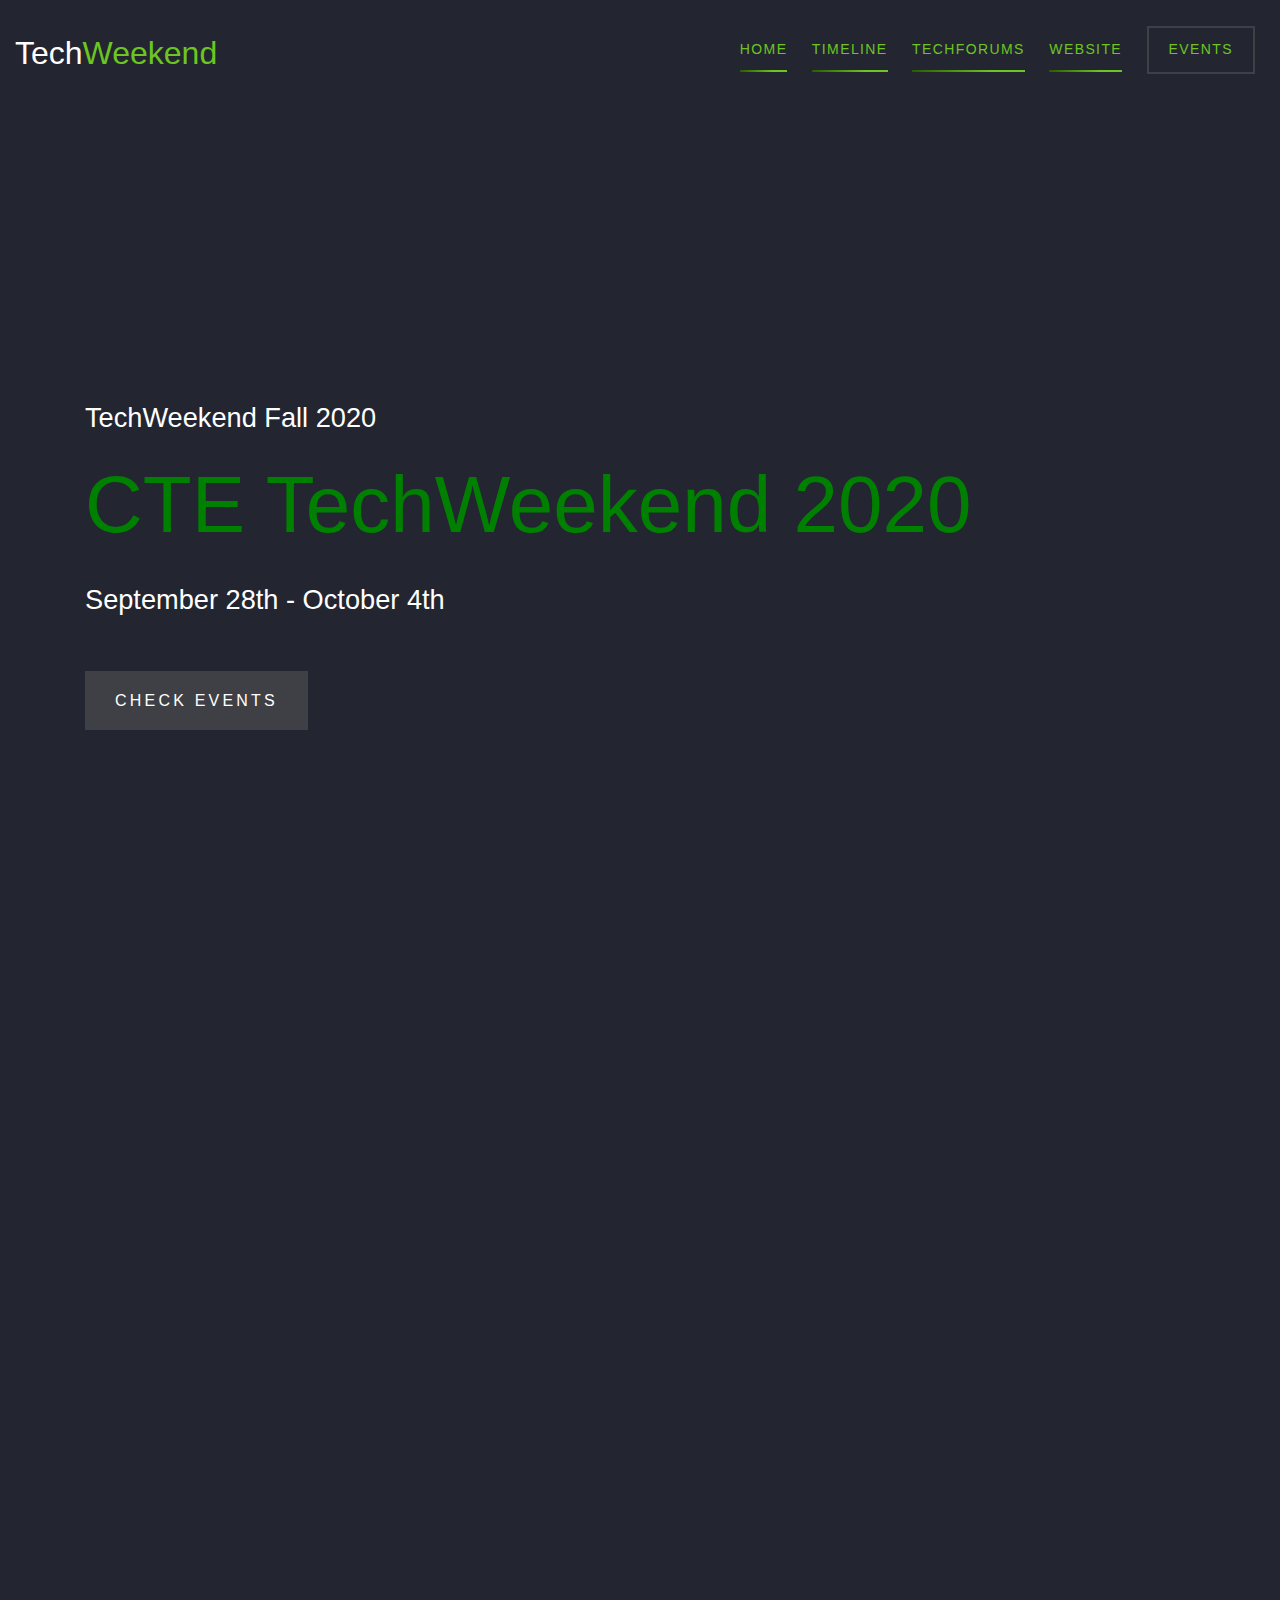
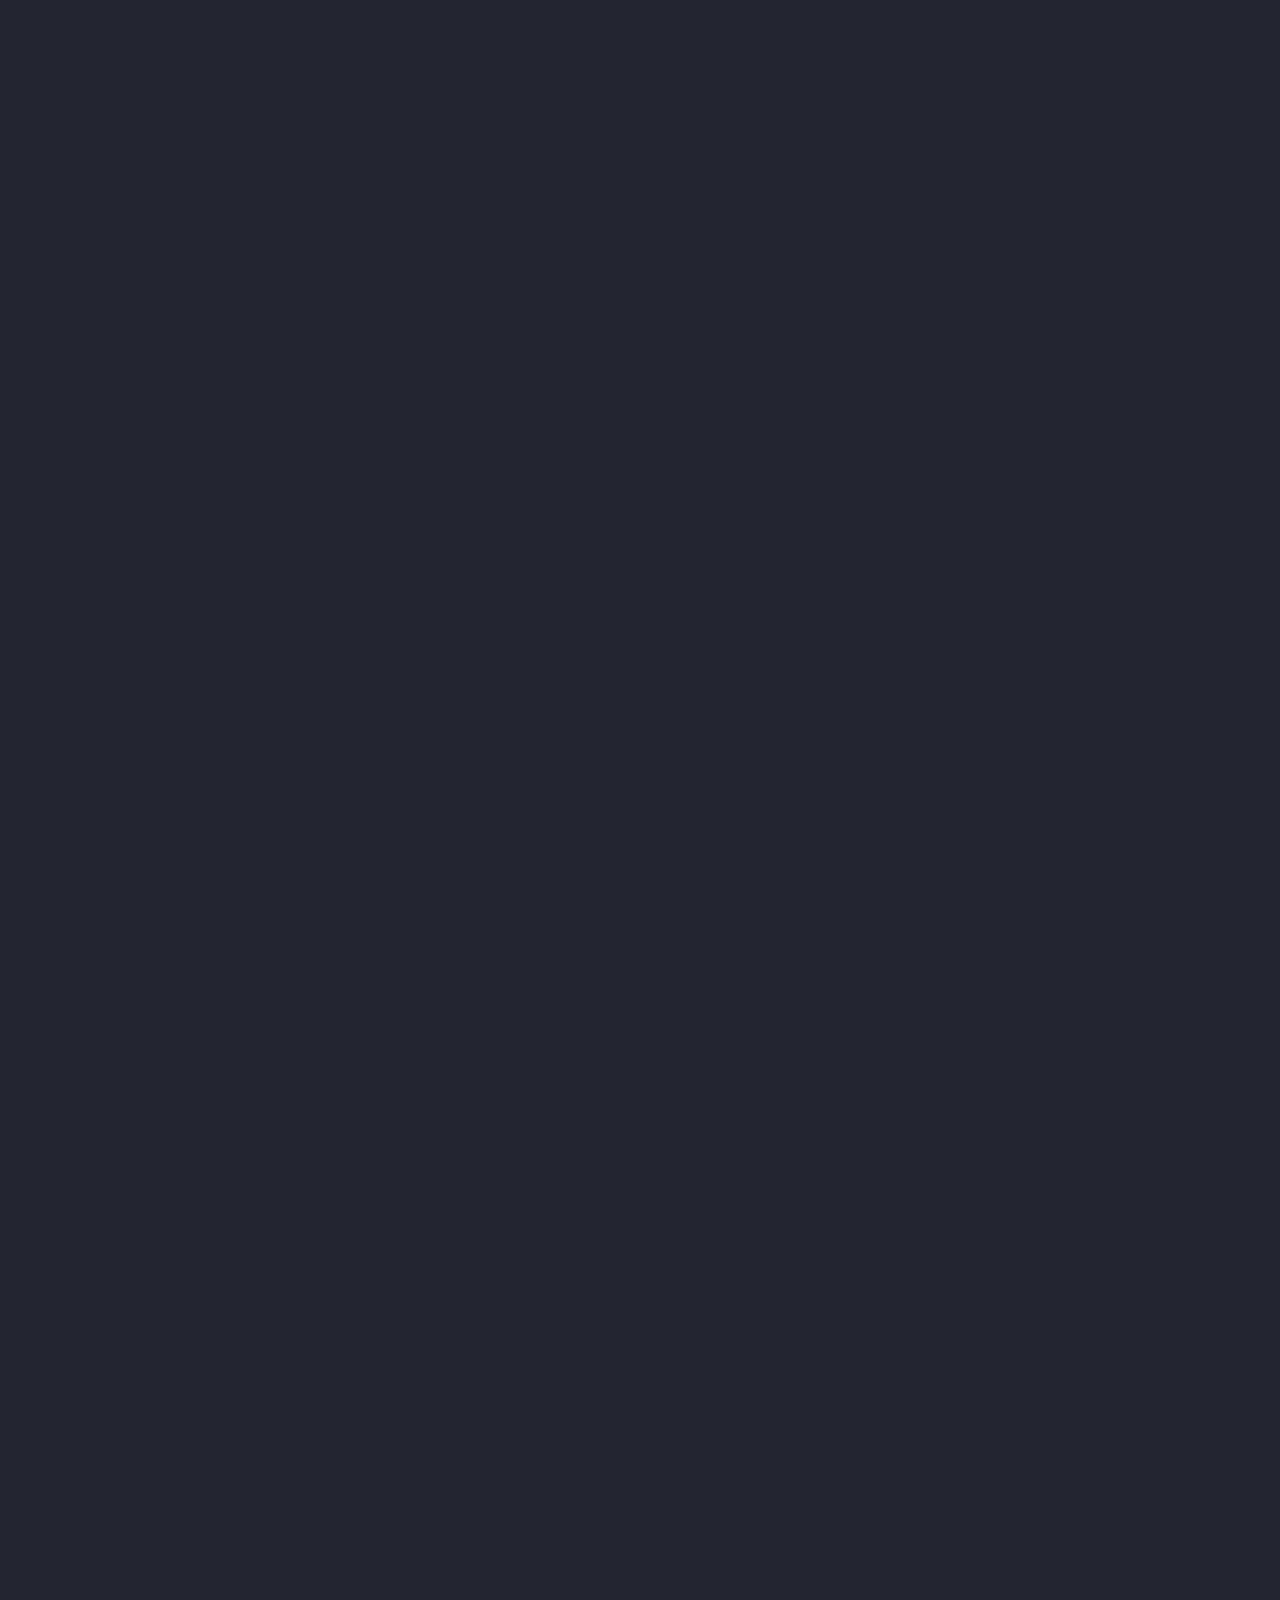
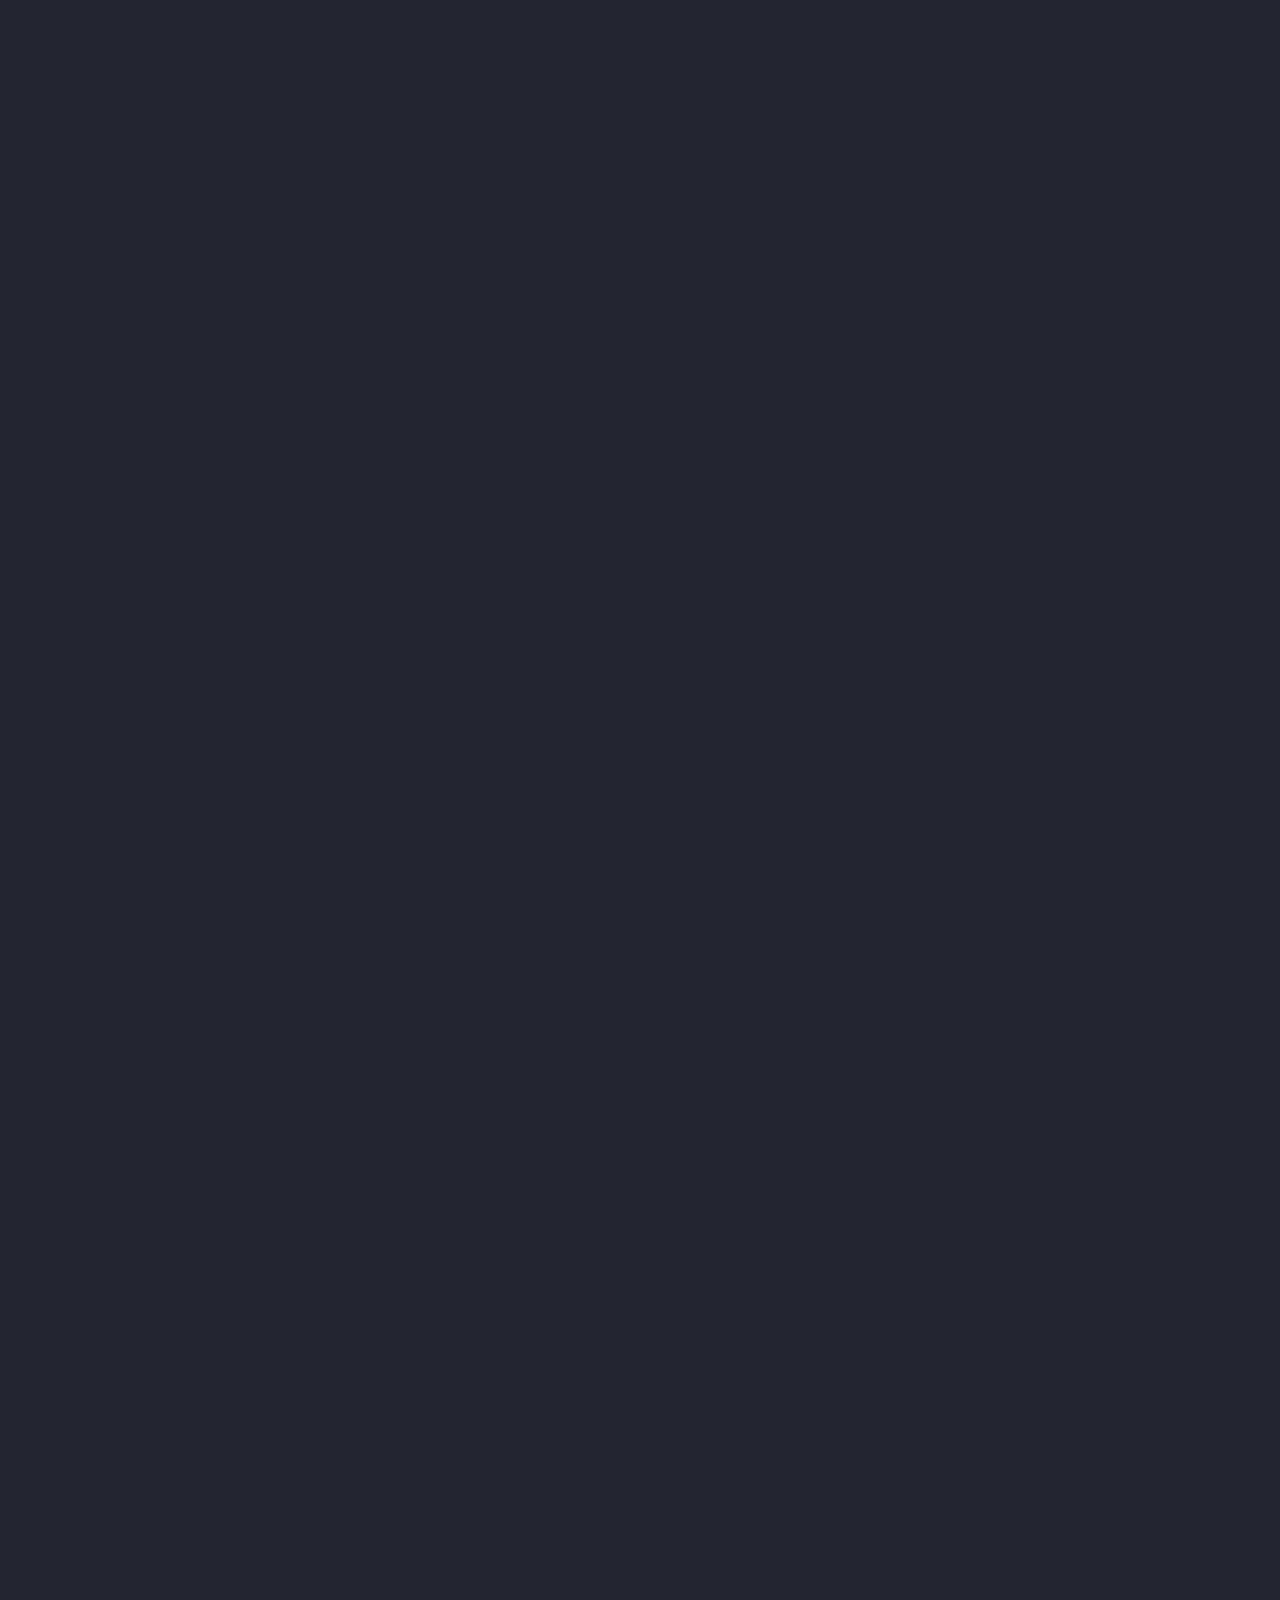
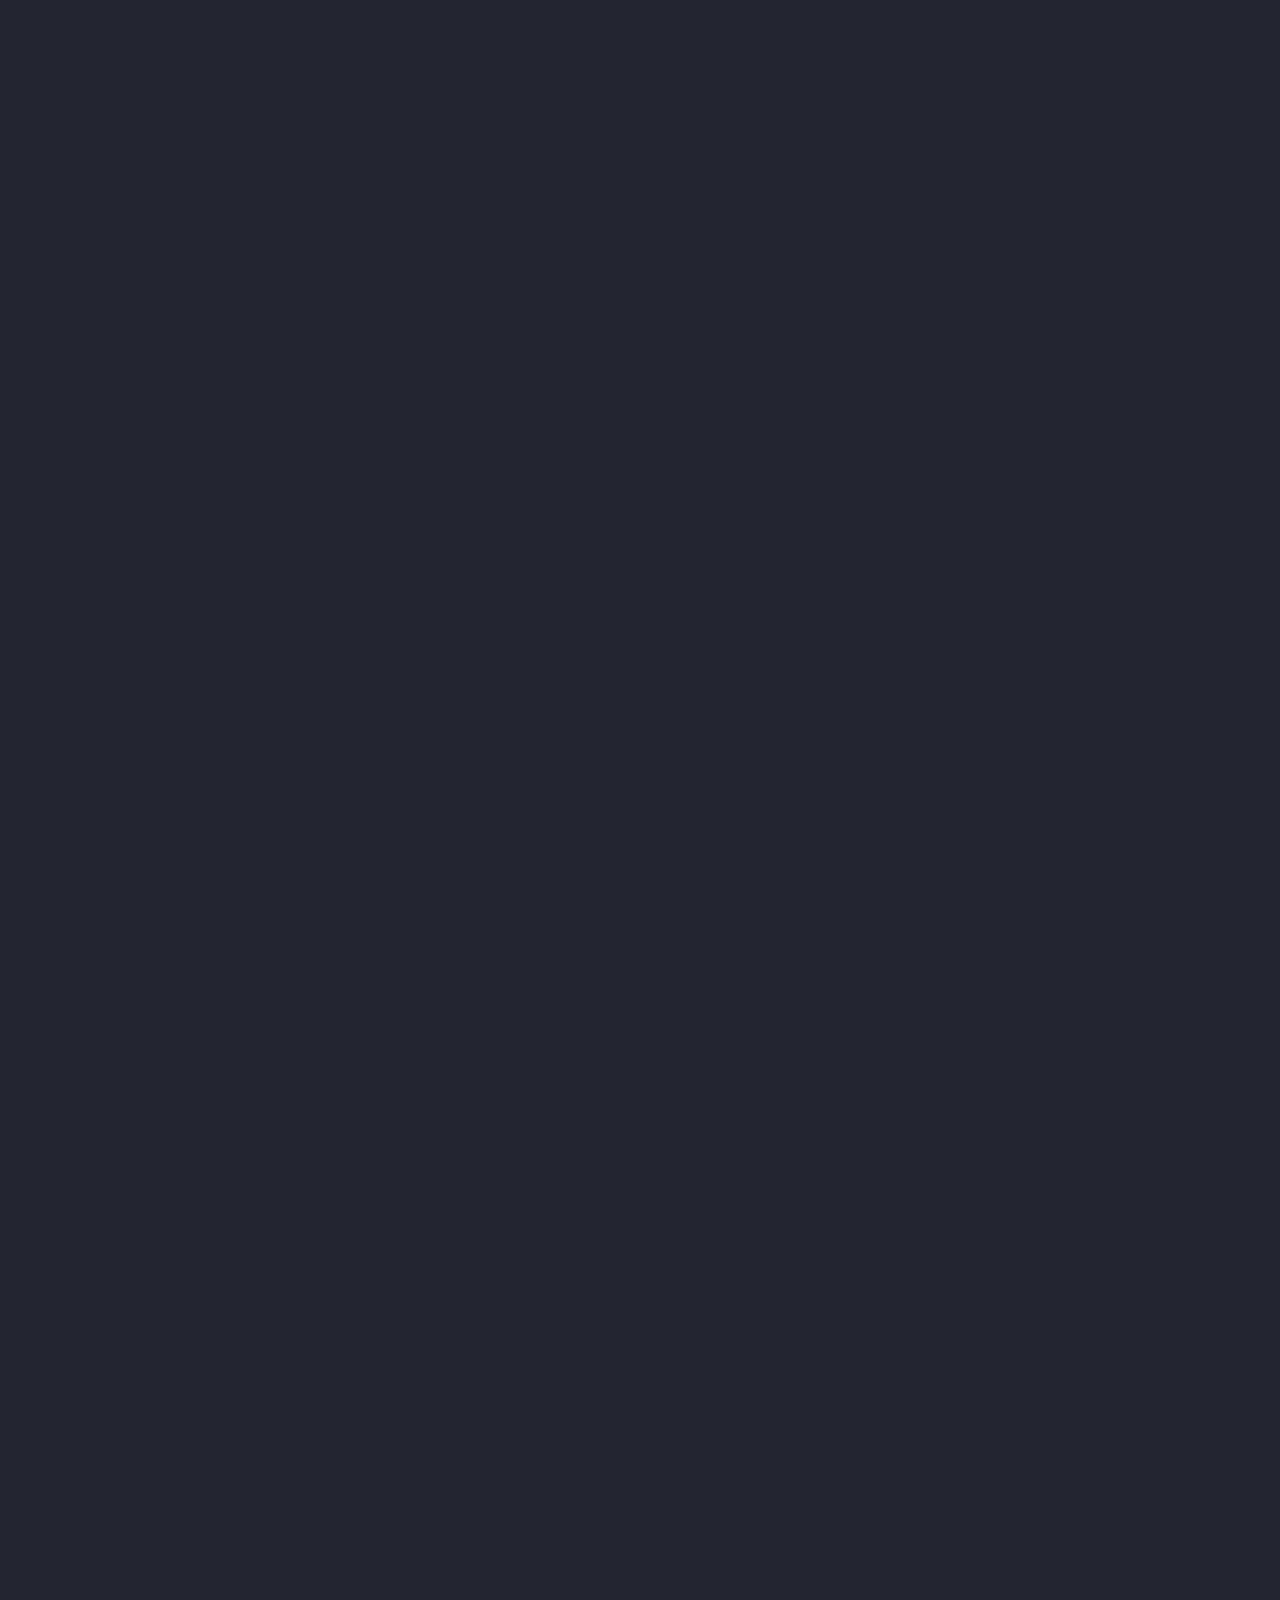
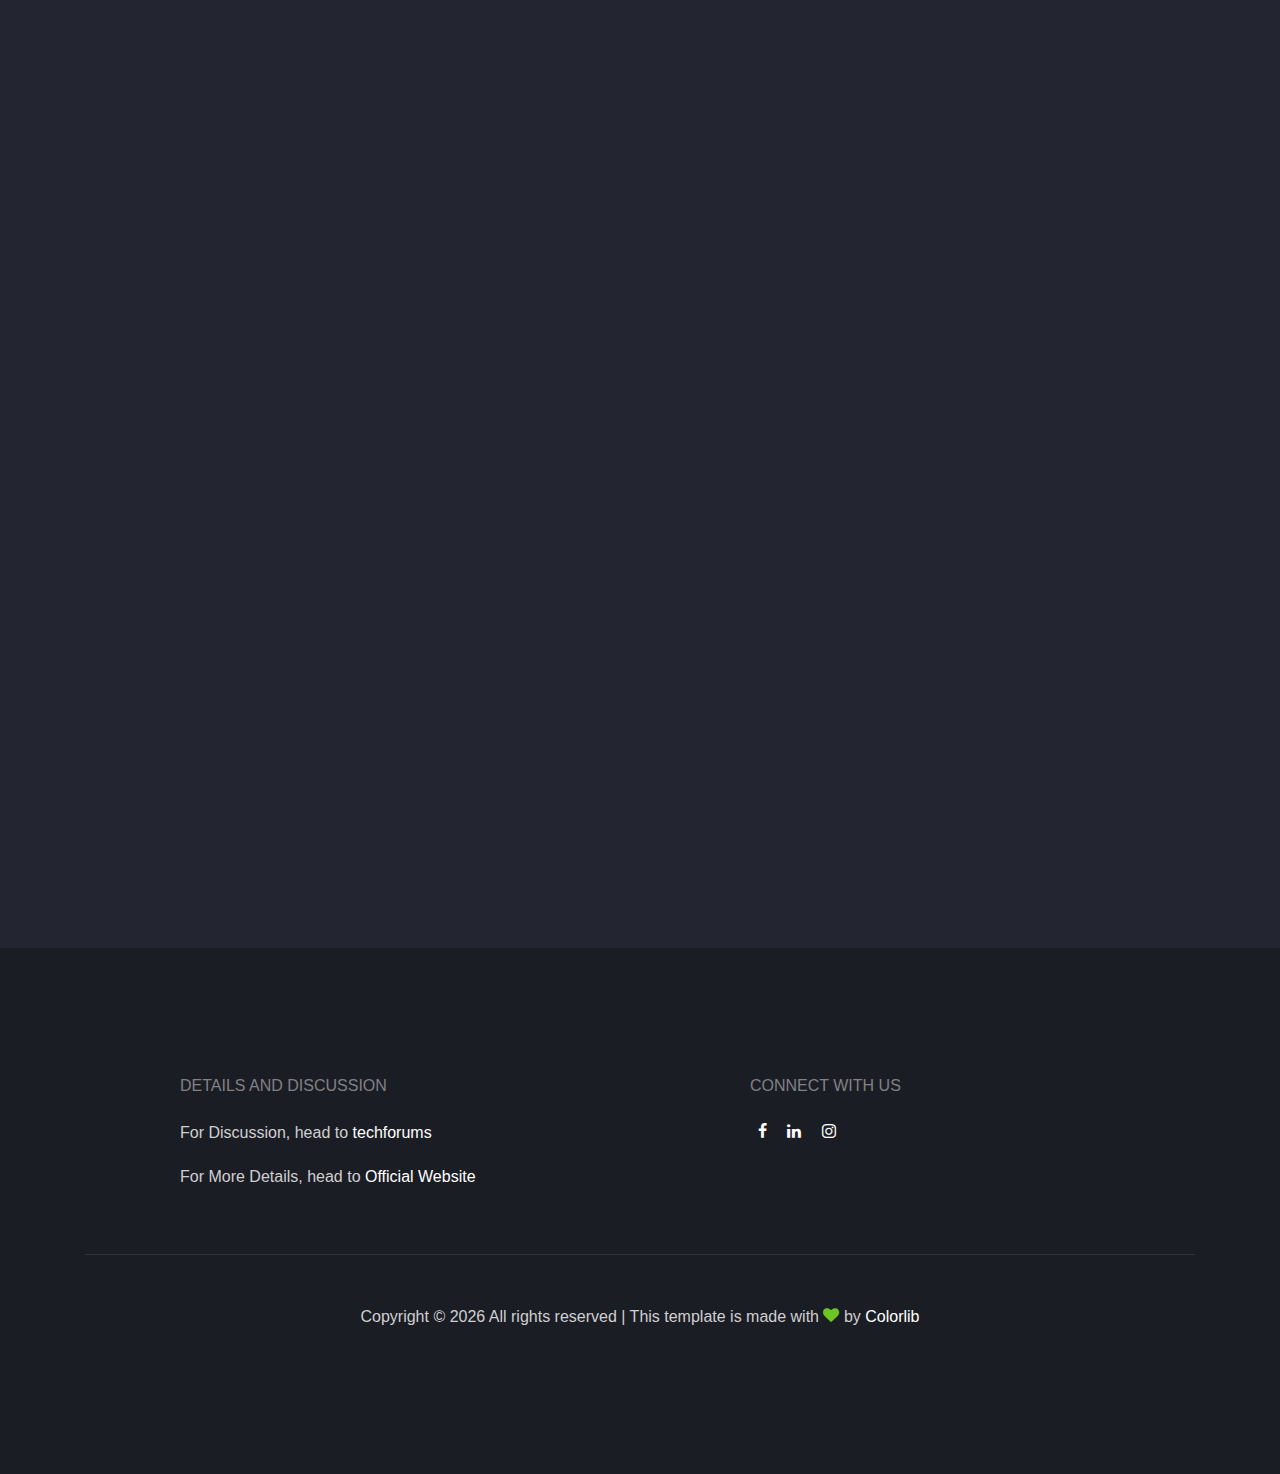
==== commit 86a88b7c: "Merge pull request #10 from AdityaKG-169/master" ====
--- a/index.html
+++ b/index.html
@@ -671,6 +671,18 @@
 										></span
 									>
 								</p>
+								<p data-aos="fade-right" data-aos-delay="500">
+                                                                        <span class="text-primary"
+                                                                                >Meet 
+                                                                                <a
+                                                                                        href="https://meet.google.com/yhm-oaty-vgw"
+                                                                                        target="_blank"
+                                                                                        style="text-decoration: underline"
+                                                                                        > Link</a
+                                                                                ></span
+                                                                        >
+                                                                </p>
+
 							</div>
 						</div>
 					</div>
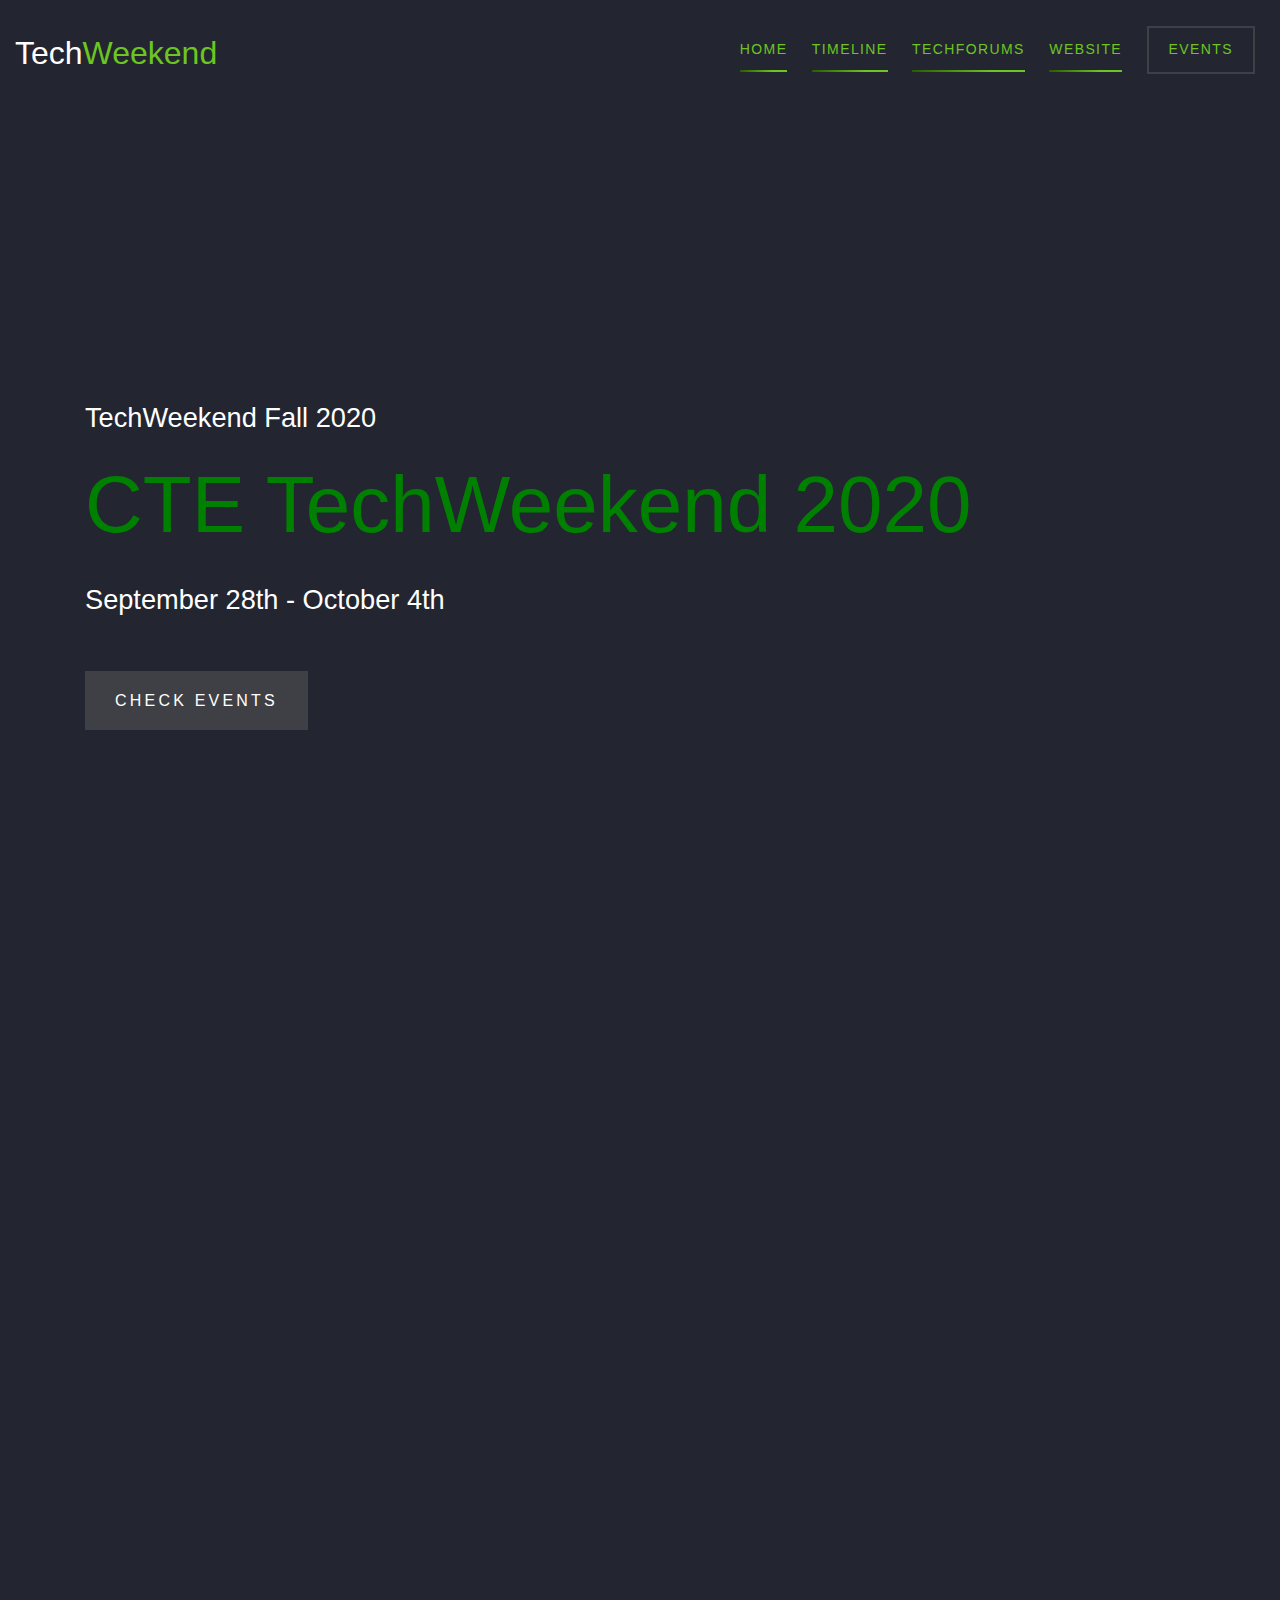
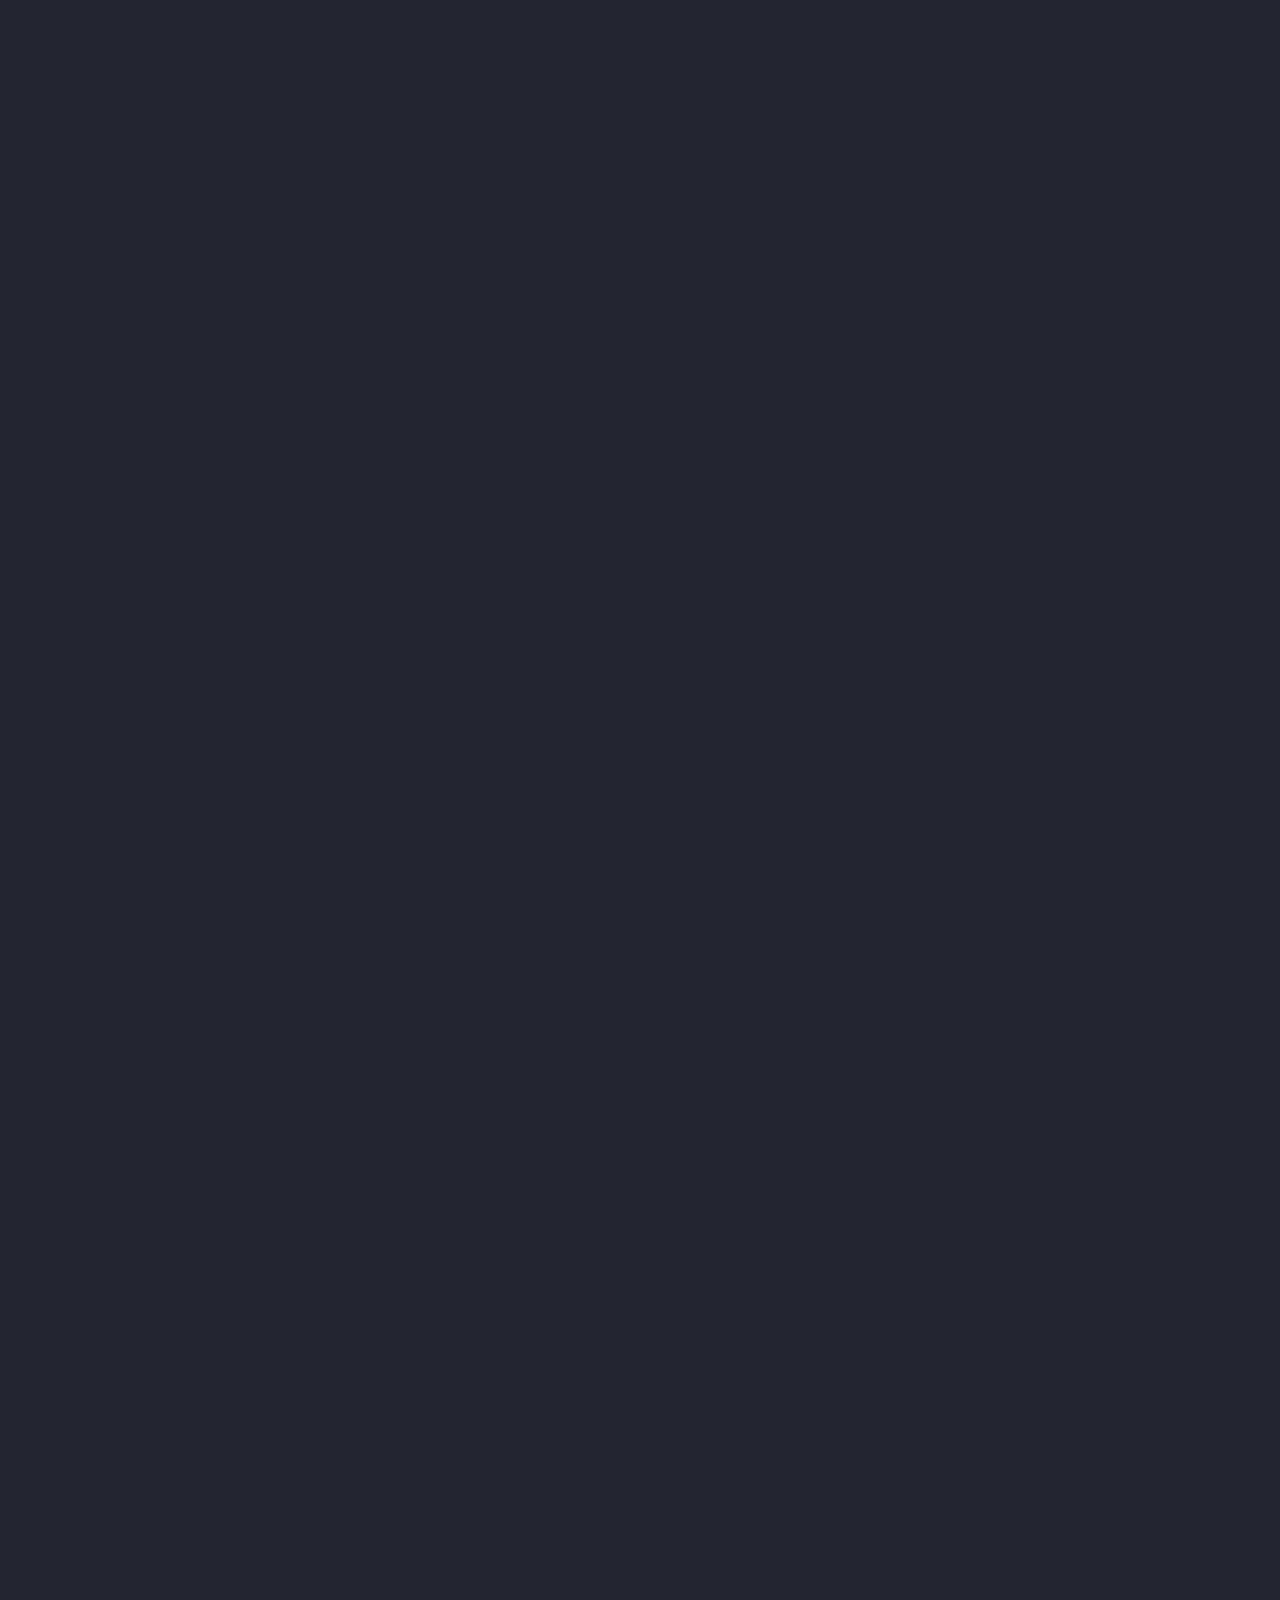
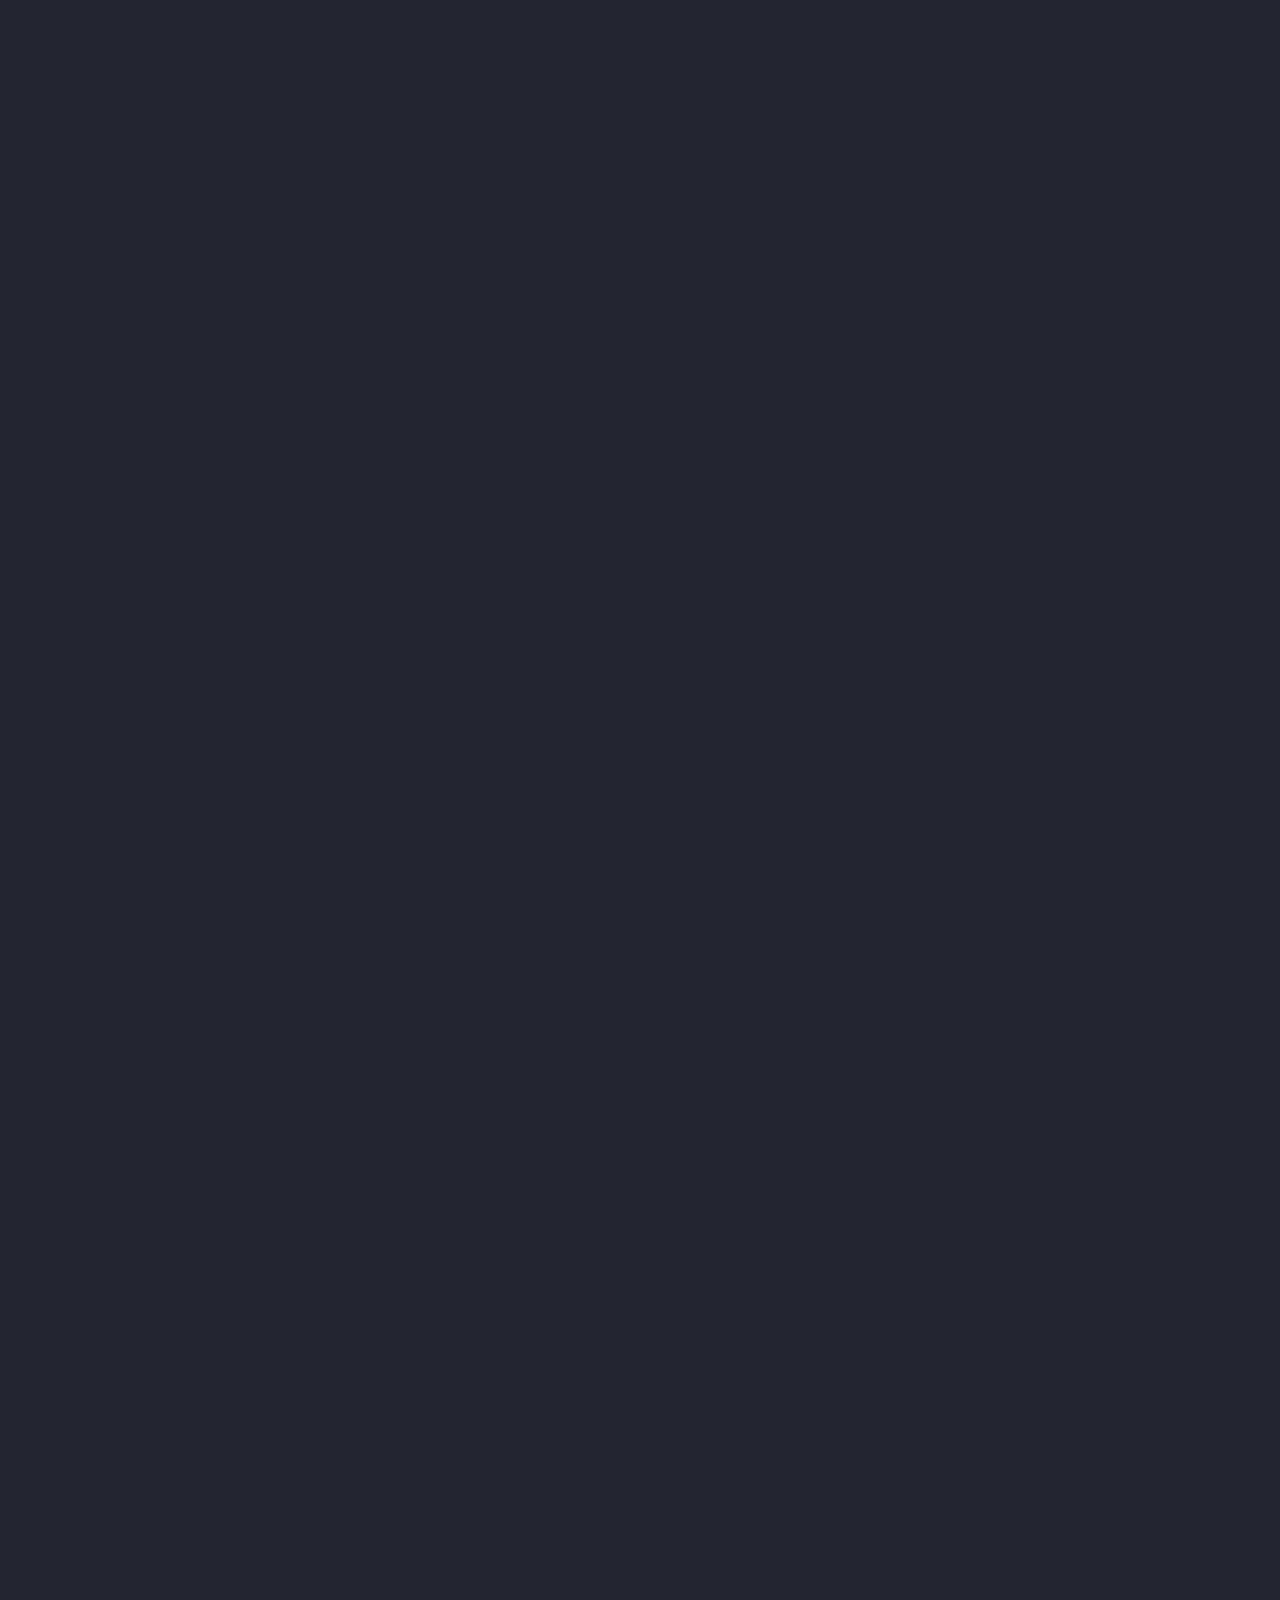
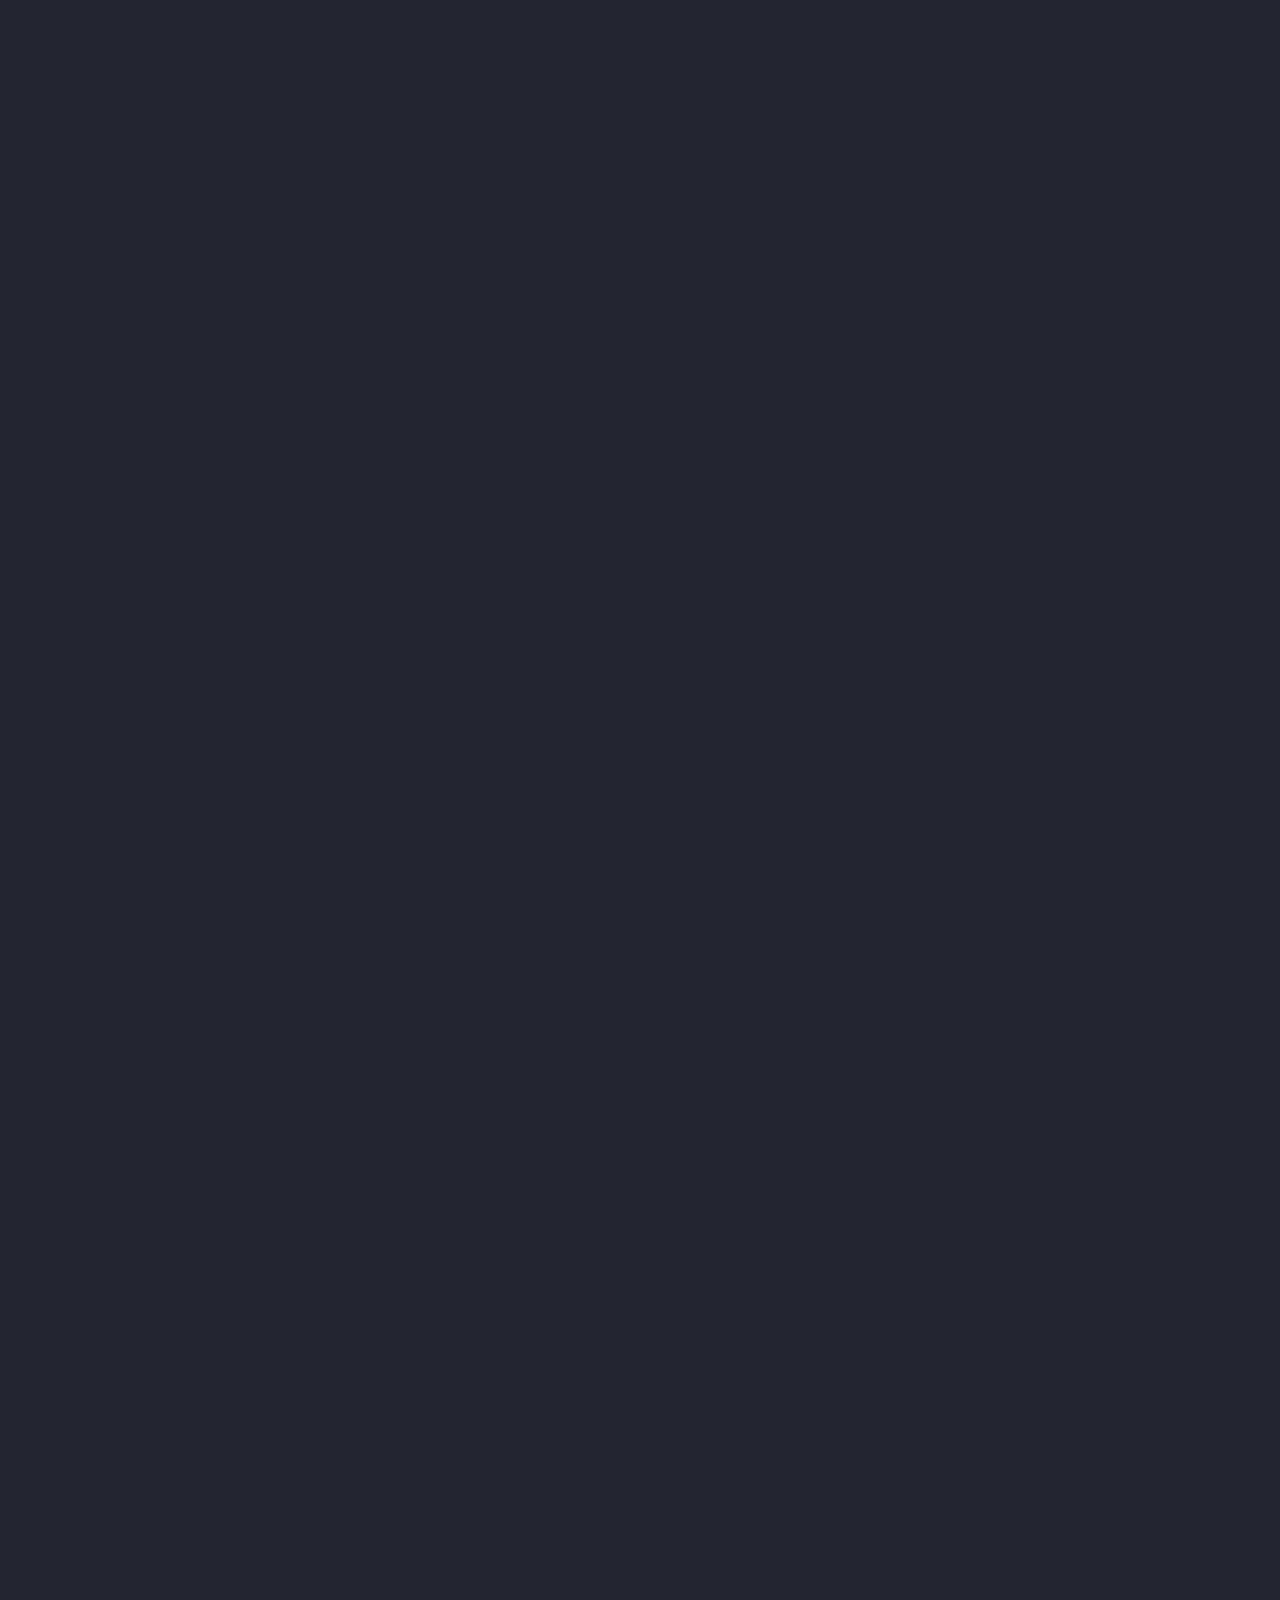
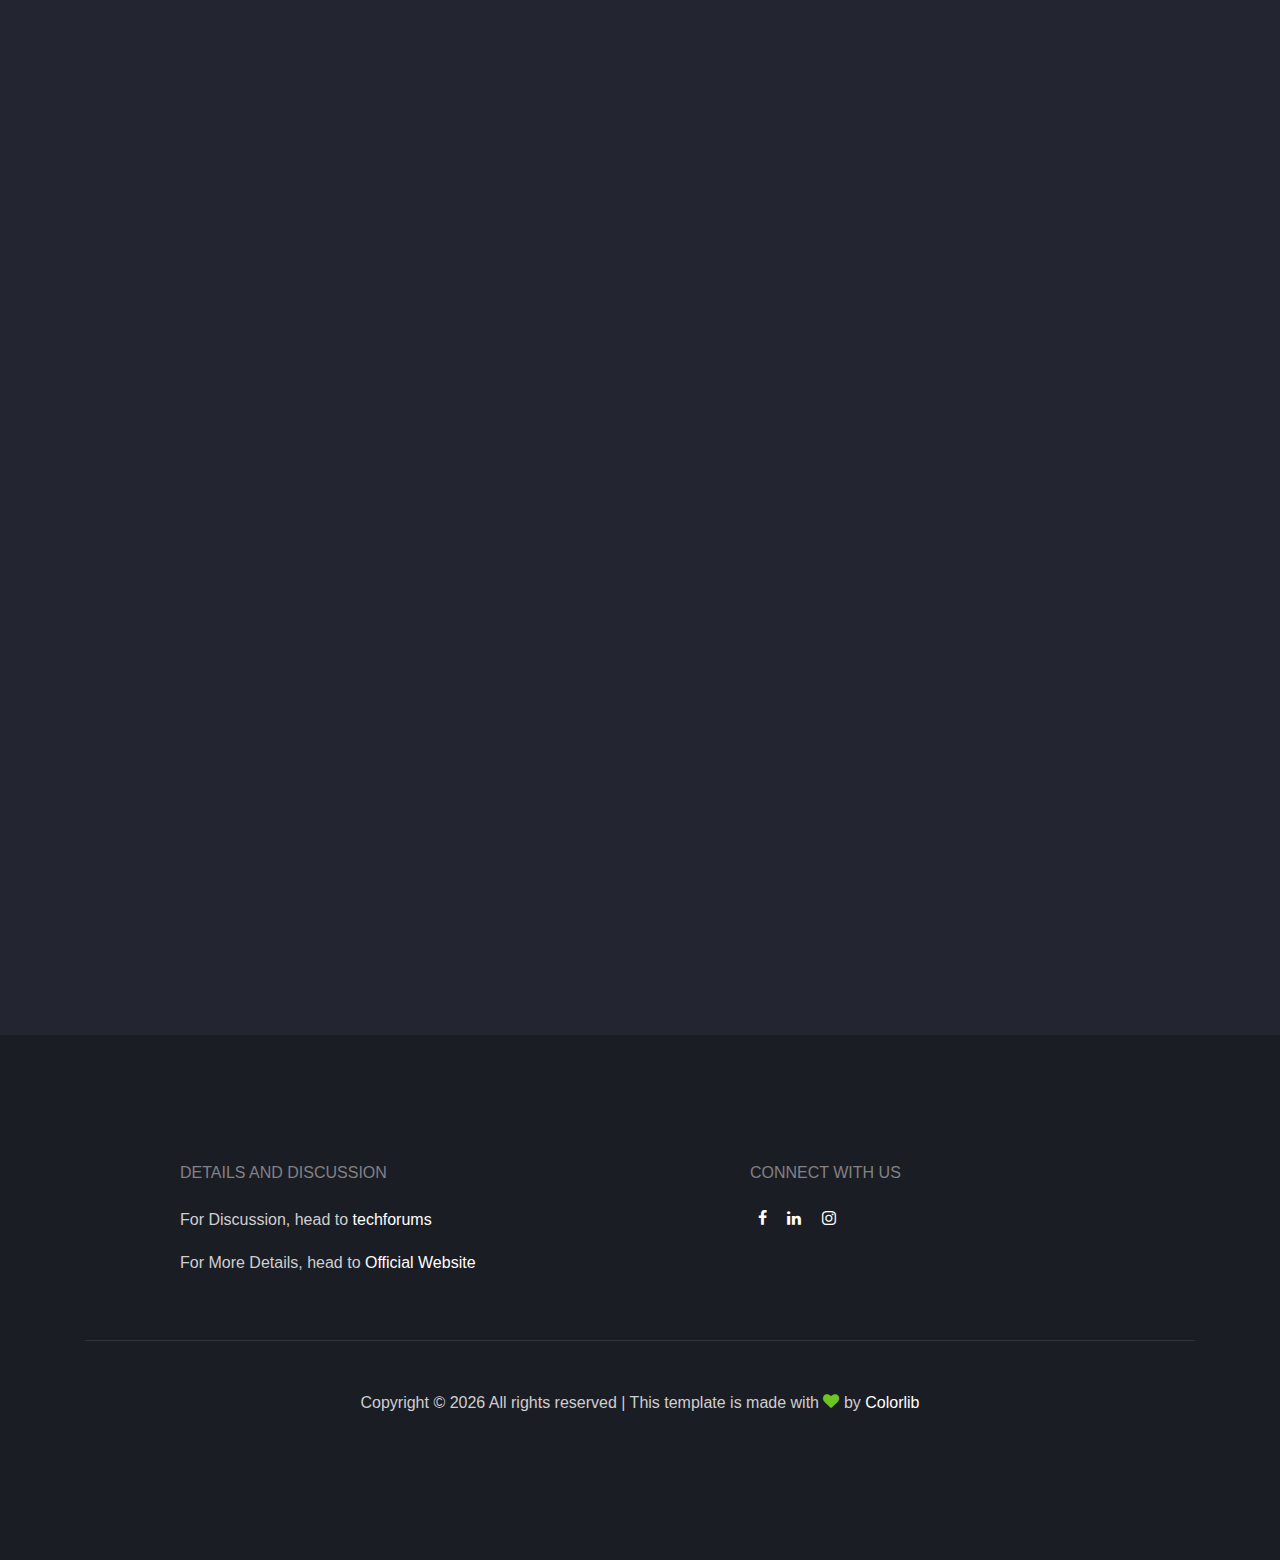
==== commit b424a6d6: "Added Repo Link of Robotics Hackathon" ====
--- a/index.html
+++ b/index.html
@@ -475,6 +475,21 @@
 										></span
 									>
 								</p>
+								 <p data-aos="fade-right" data-aos-delay="500">
+                                                                        <span class="text-primary"
+                                                                                >Repository 
+                                                                                <a
+                                                                                        href="https://github.com/ERC-BPGC/Intelligent_Robotics_Hackathon"
+                                                                                        target="_blank"
+                                                                                        style="text-decoration: underline"
+                                                                                        >Link</a
+                                                                                ></span>
+                                                                </p>
+										 <p data-aos="fade-right" data-aos-delay="500">
+                                                                        <span class="text-primary"
+                                                                                >You are requested to keep checking the repository for updates!</span
+                                                                        >
+                                                                </p>
 							</div>
 						</div>
 					</div>
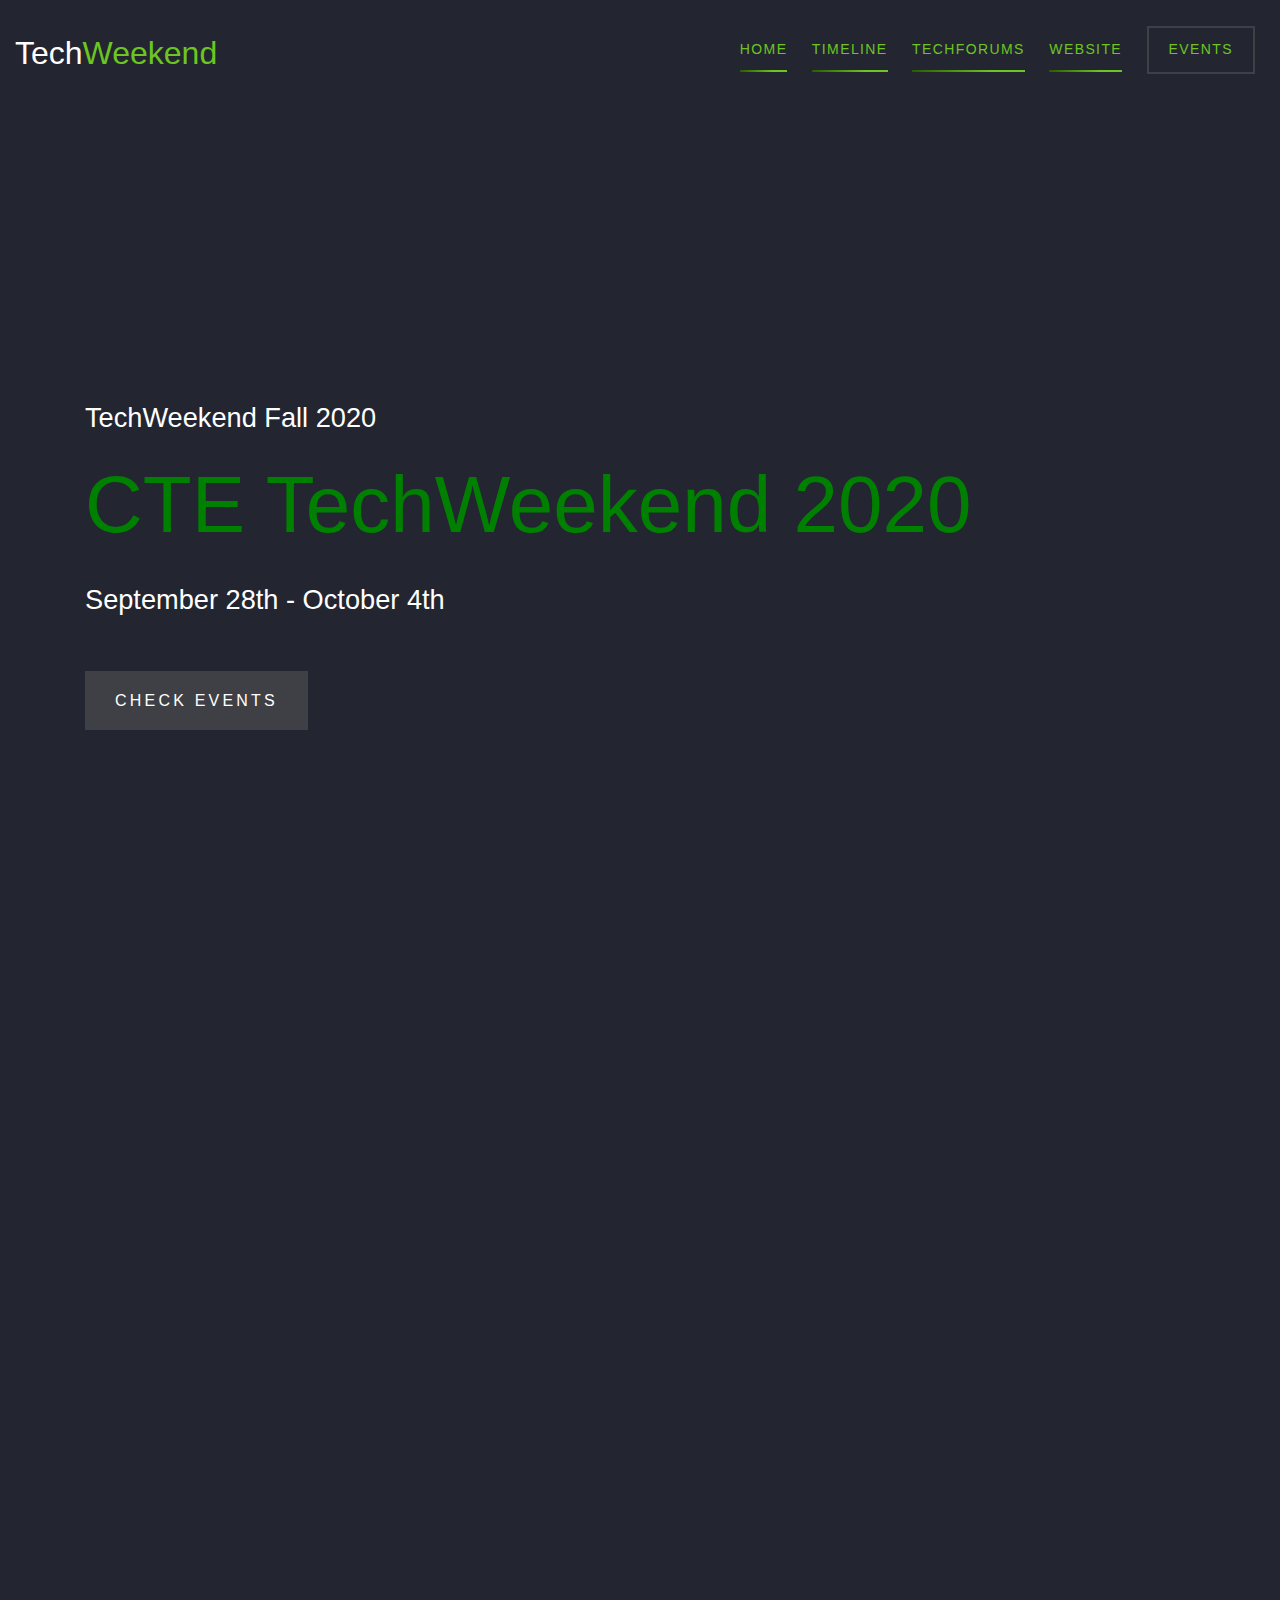
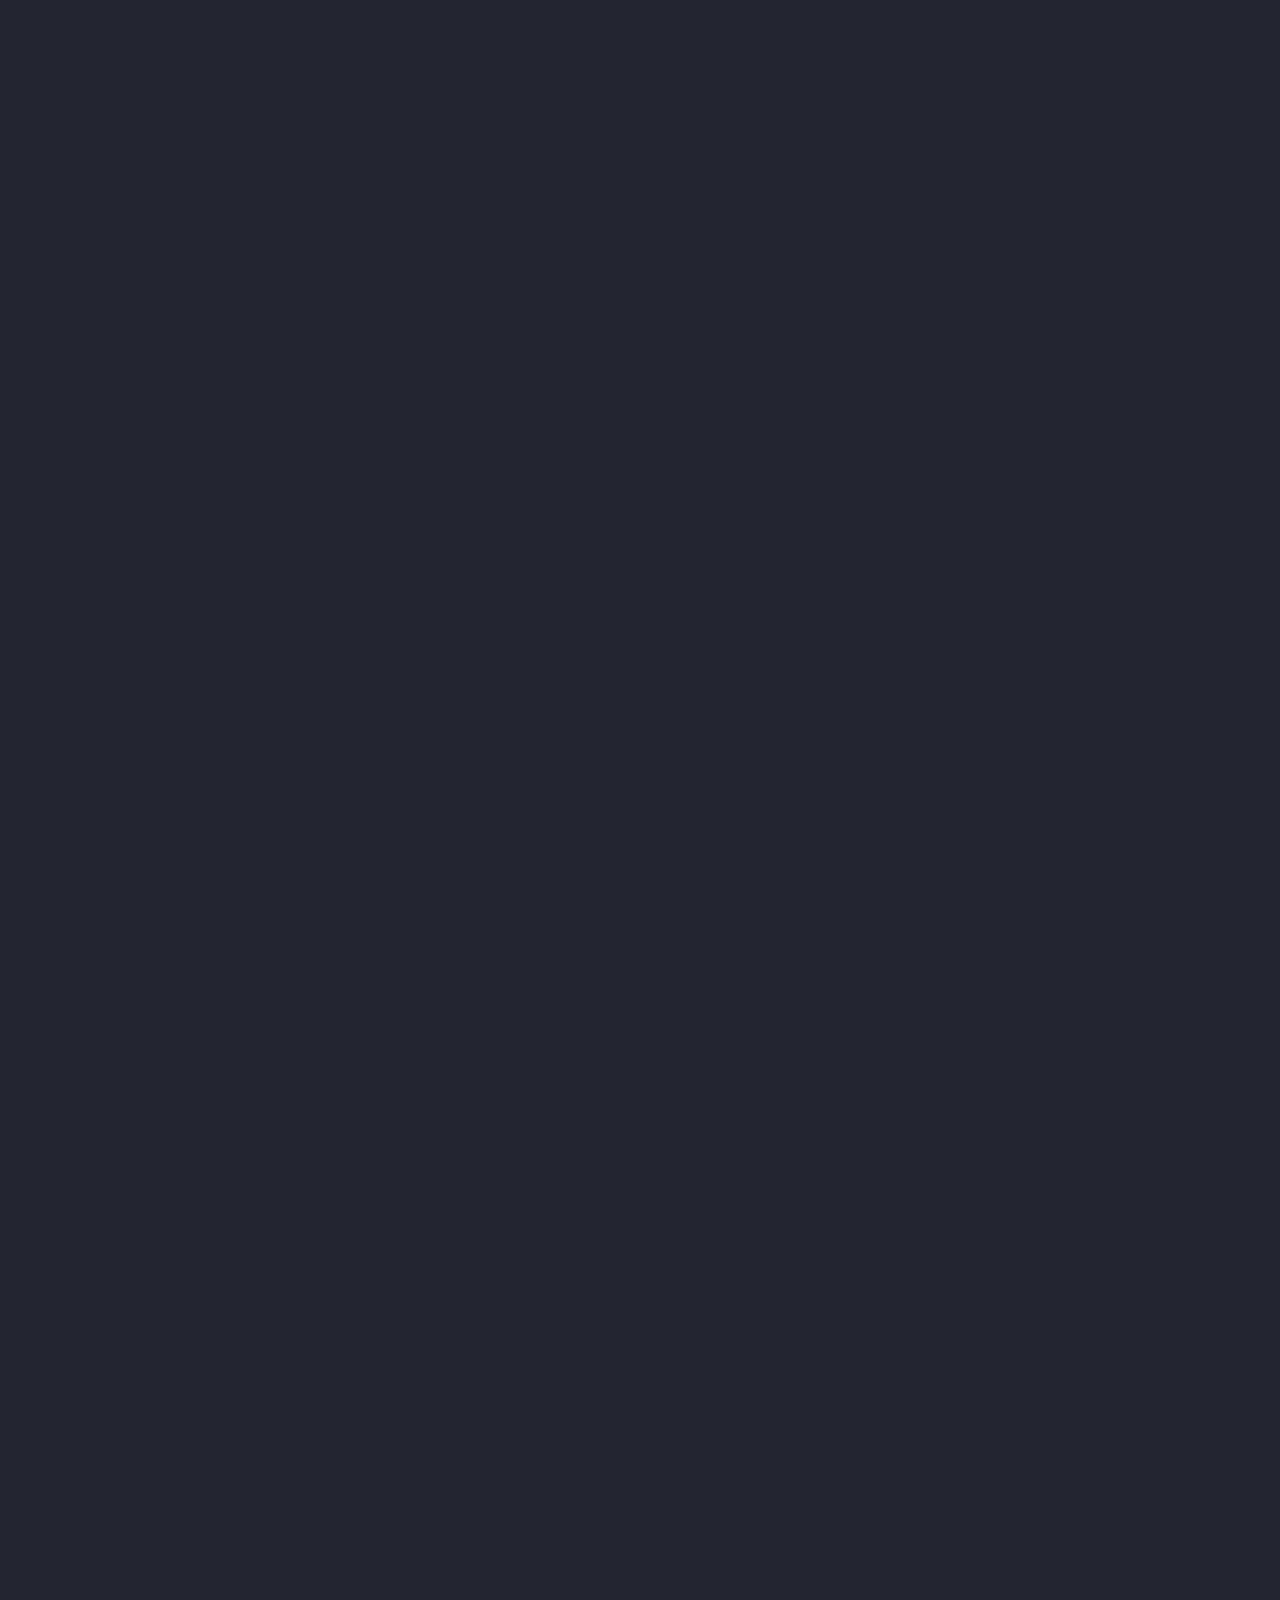
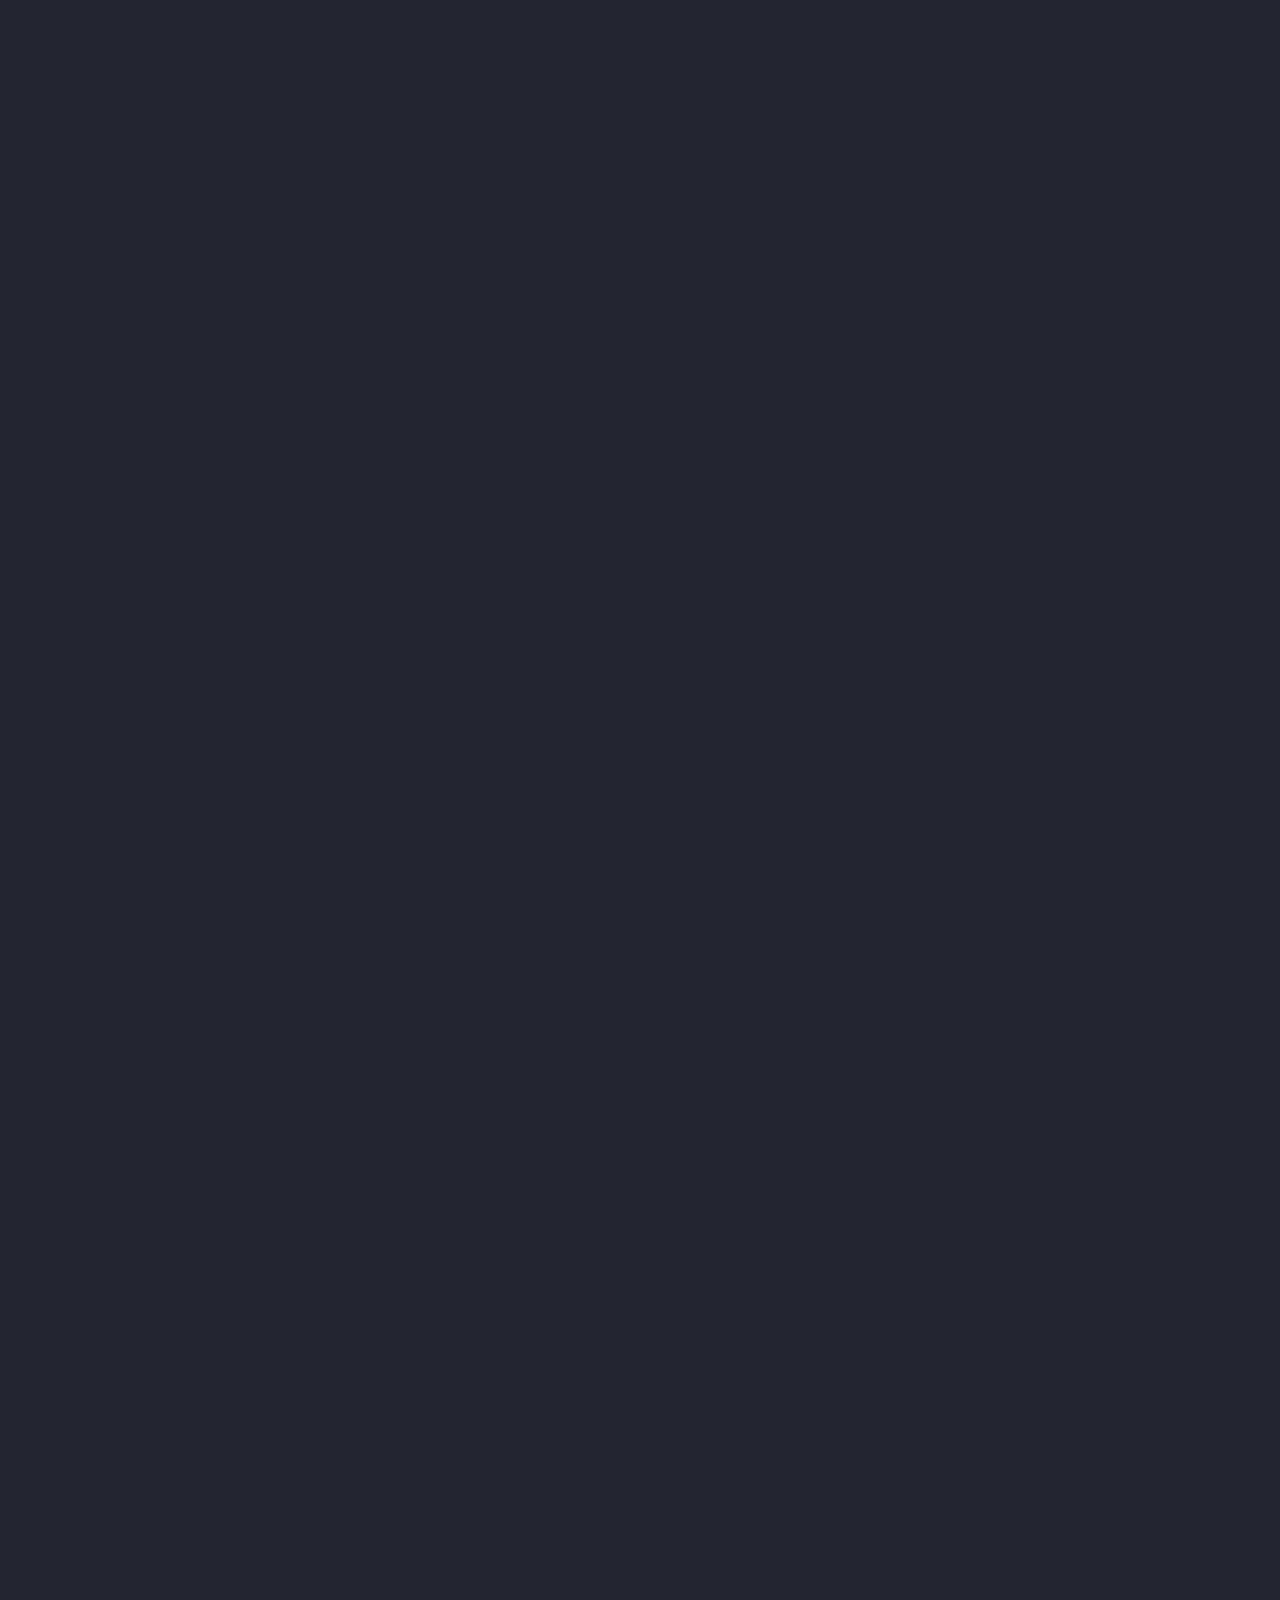
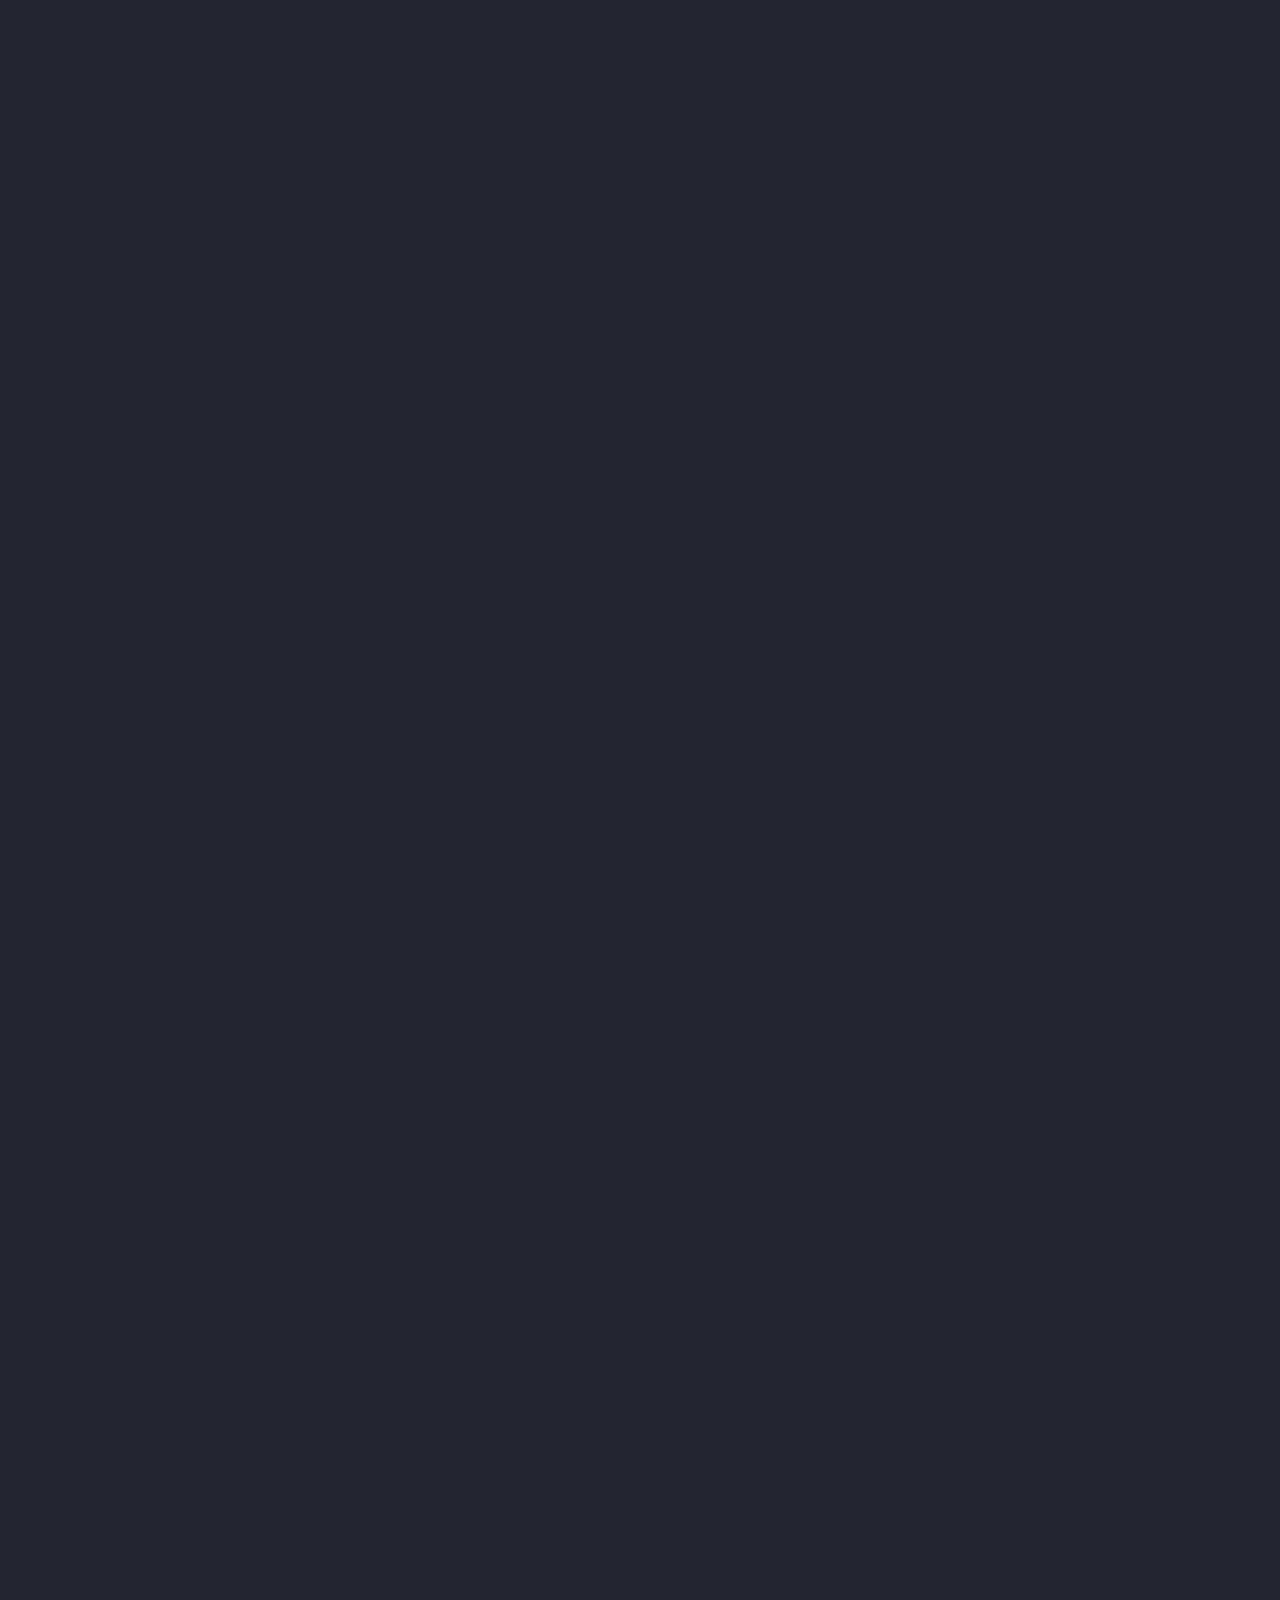
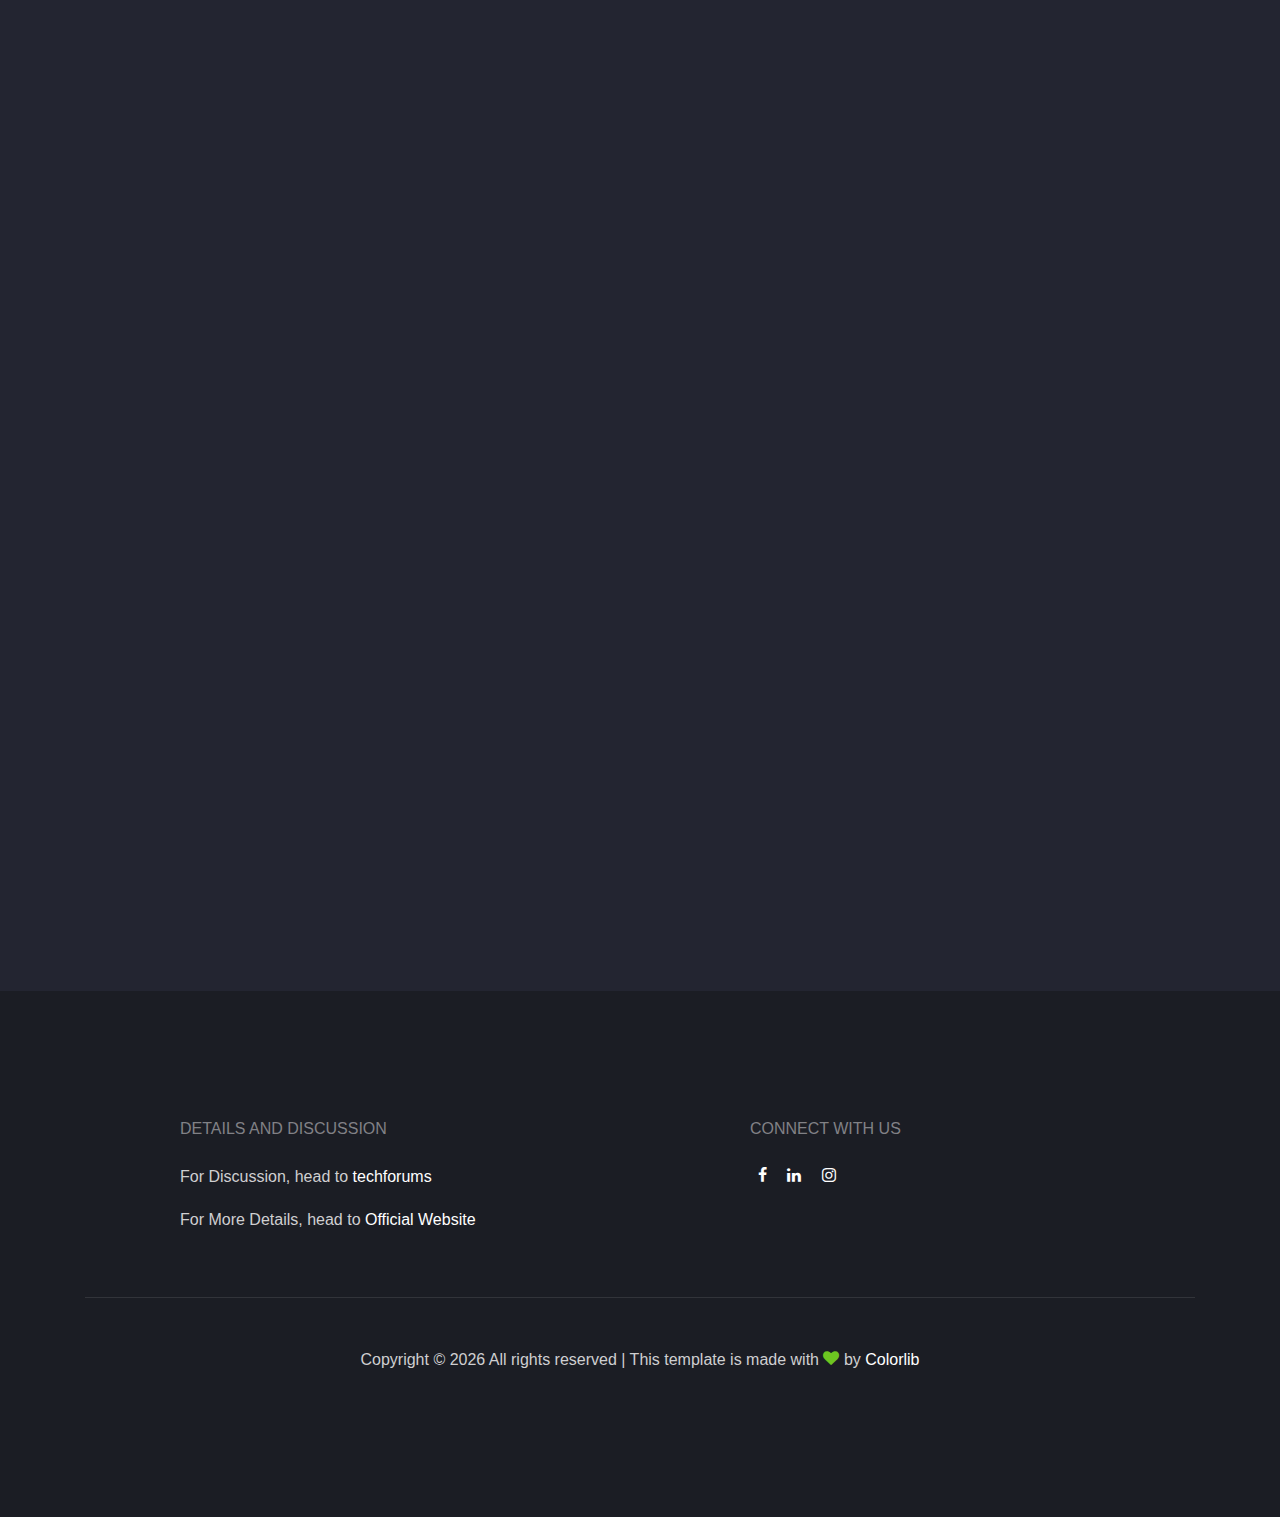
==== commit 1aa34ad2: "Merge pull request #12 from AdityaKG-169/master" ====
--- a/index.html
+++ b/index.html
@@ -484,12 +484,17 @@
                                                                                         style="text-decoration: underline"
                                                                                         >Link</a
                                                                                 ></span>
-                                                                </p>
-										 <p data-aos="fade-right" data-aos-delay="500">
-                                                                        <span class="text-primary"
-                                                                                >You are requested to keep checking the repository for updates!</span
-                                                                        >
-                                                                </p>
+                                                                	<span class="text-primary"
+                                                                                >Slack 
+                                                                                <a
+                                                                                        href="https://techweekend20-hxb4938.slack.com/join/shared_invite/zt-hqlp067r-xro1_57g4ENled~q18EXaw#/"
+                                                                                        target="_blank"
+                                                                                        style="text-decoration: underline"
+                                                                                        >Link</a
+                                                                                ></span>
+
+								 </p>
+								
 							</div>
 						</div>
 					</div>
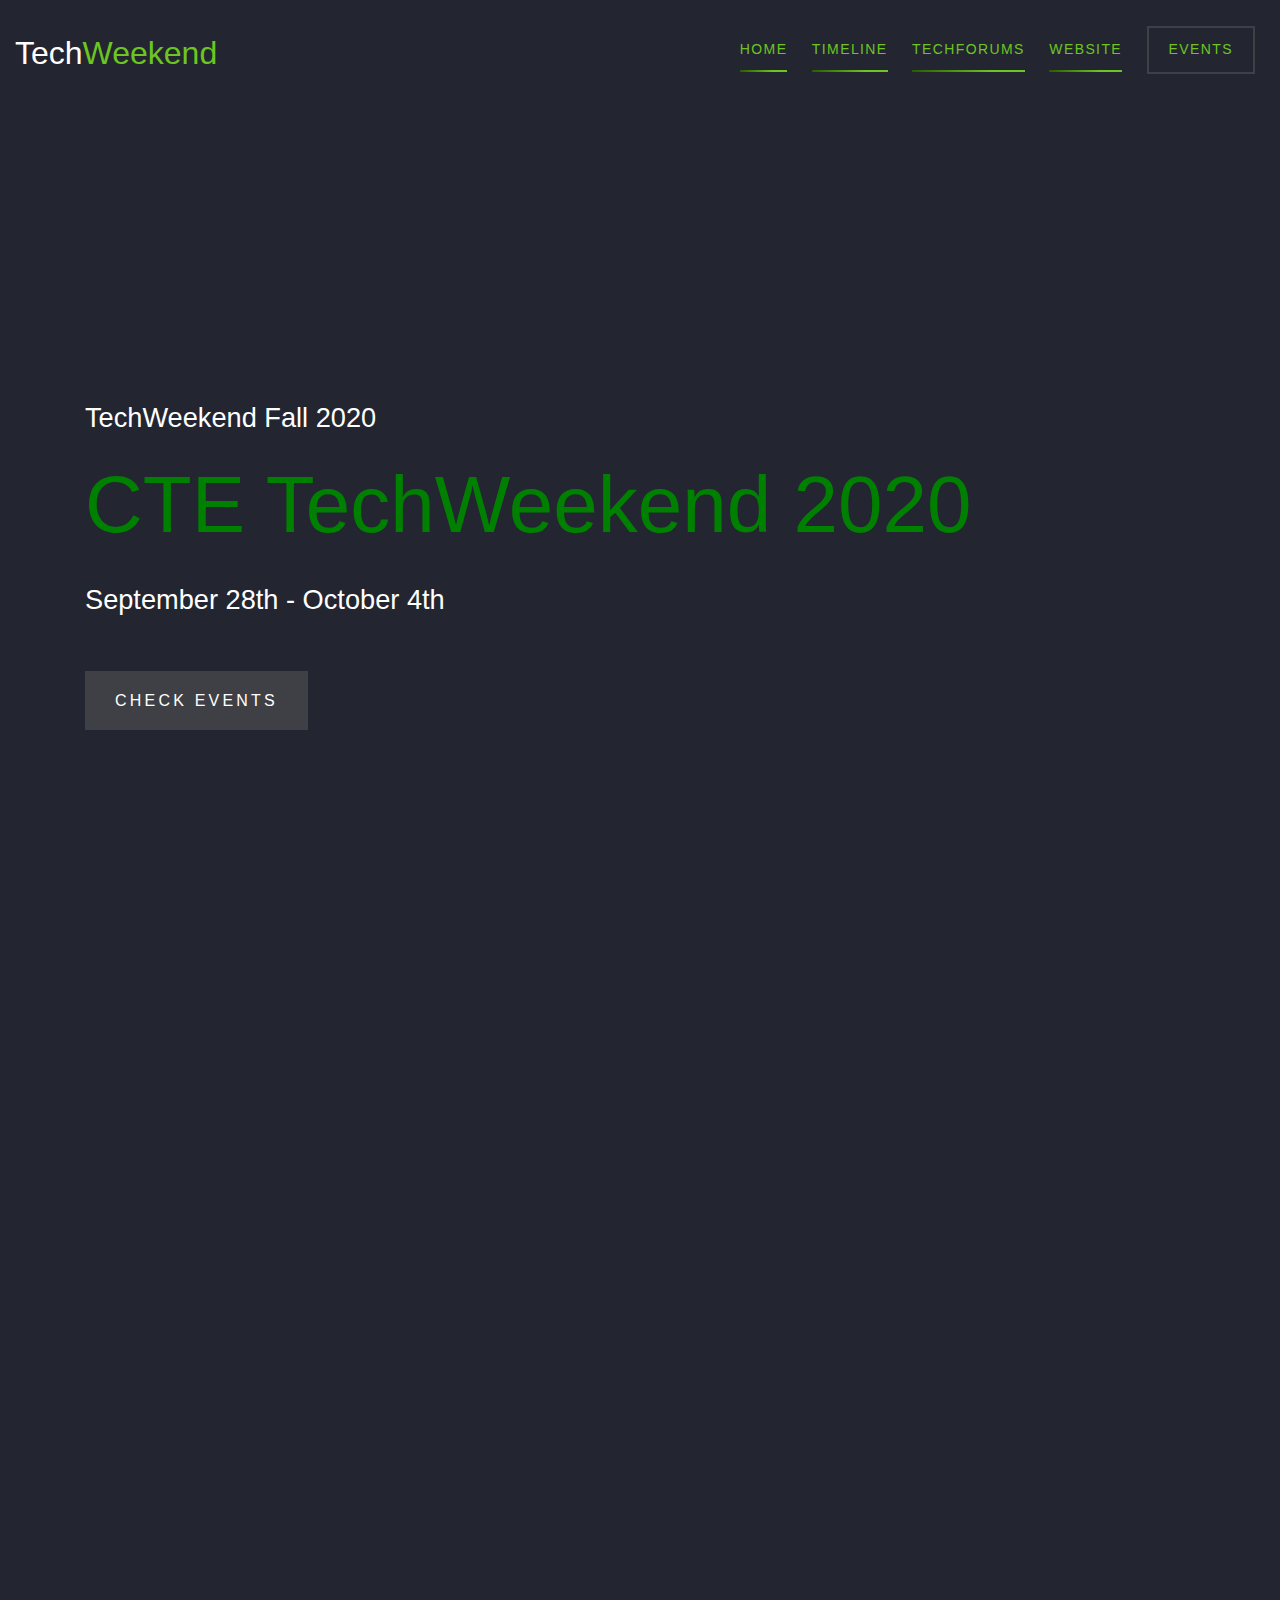
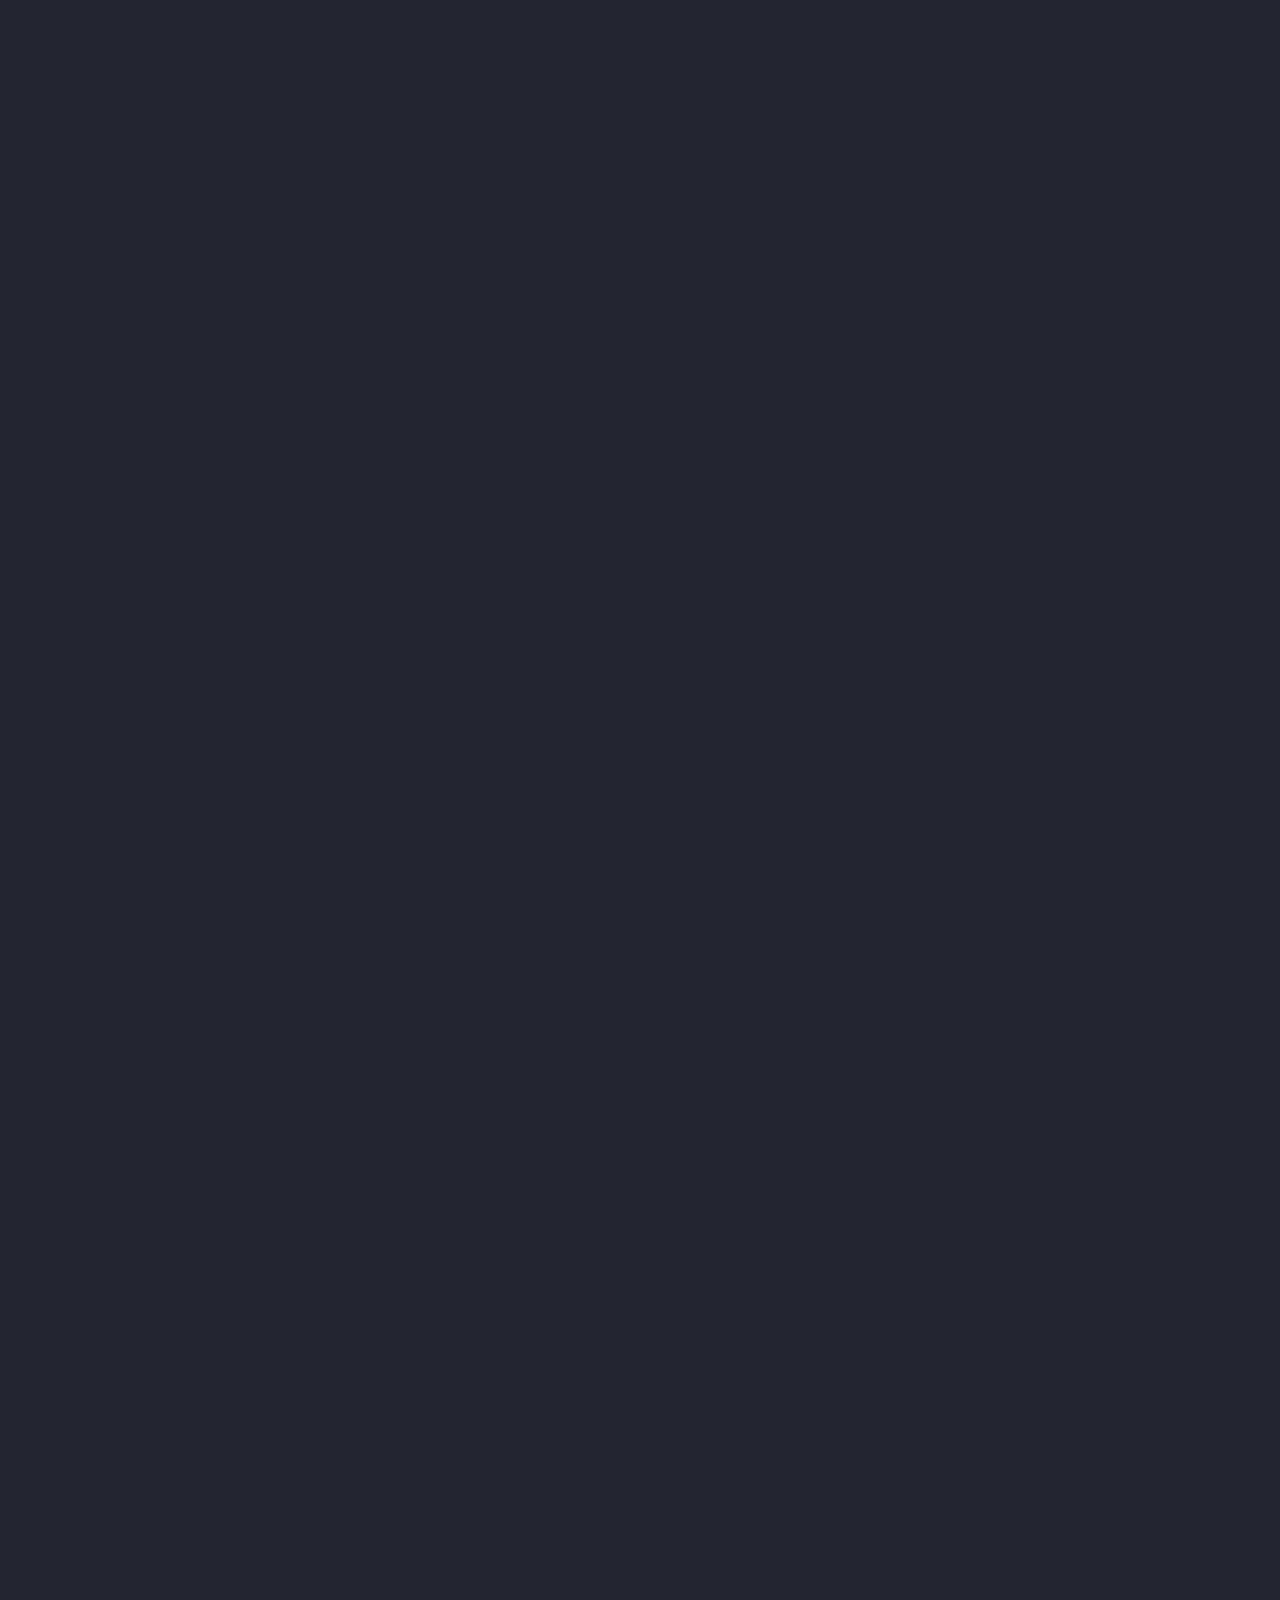
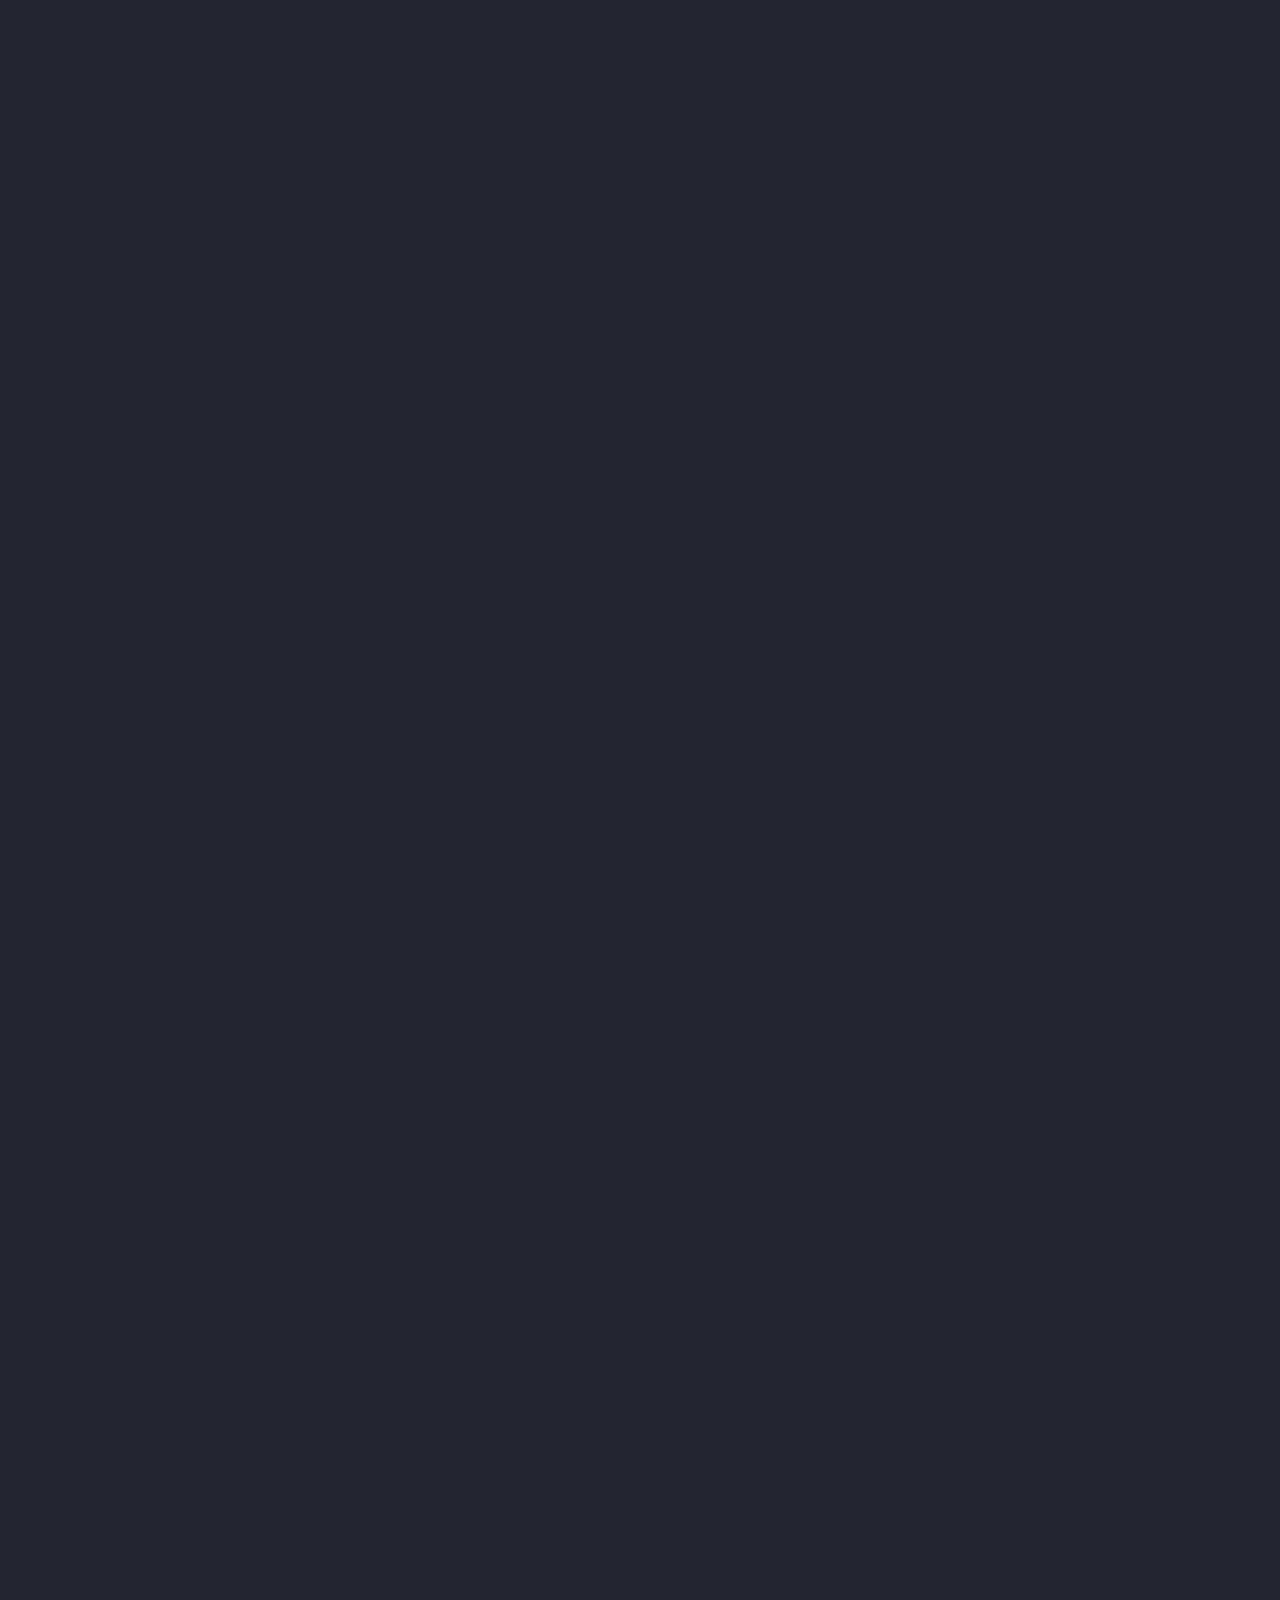
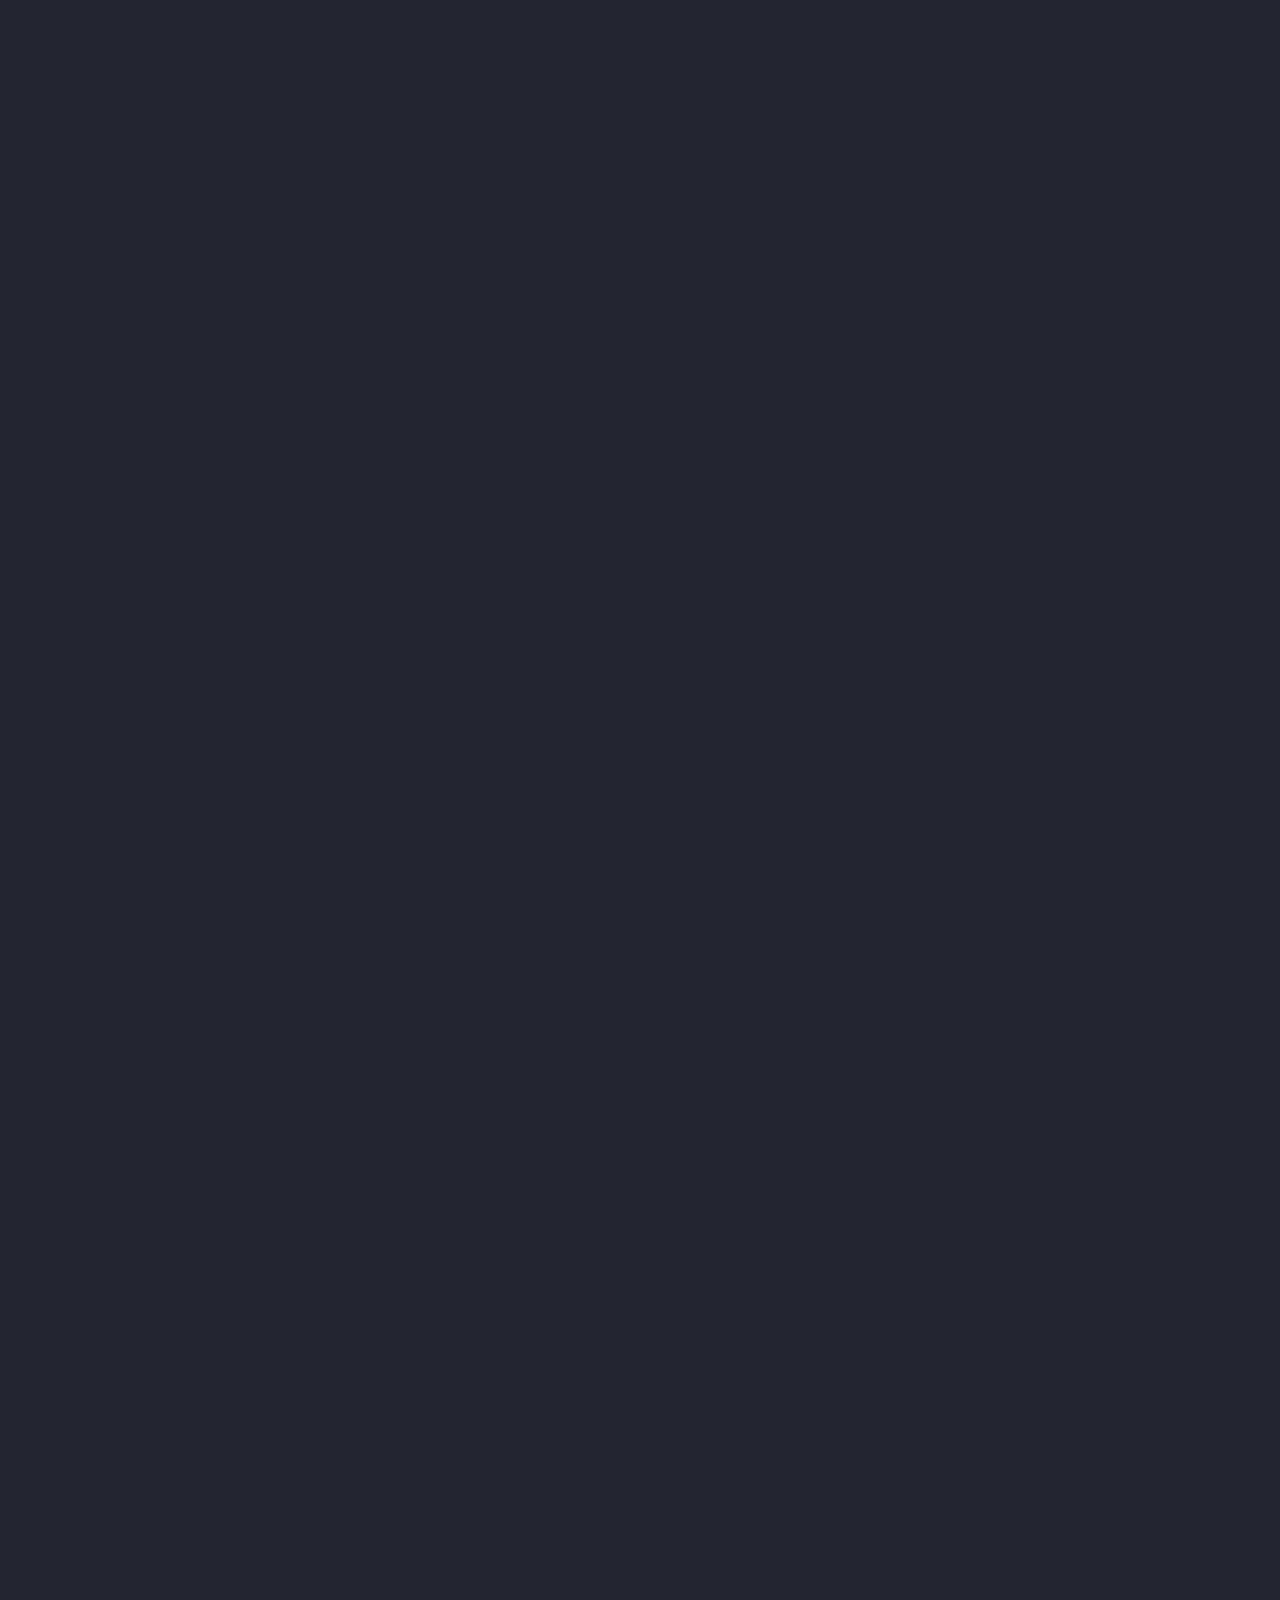
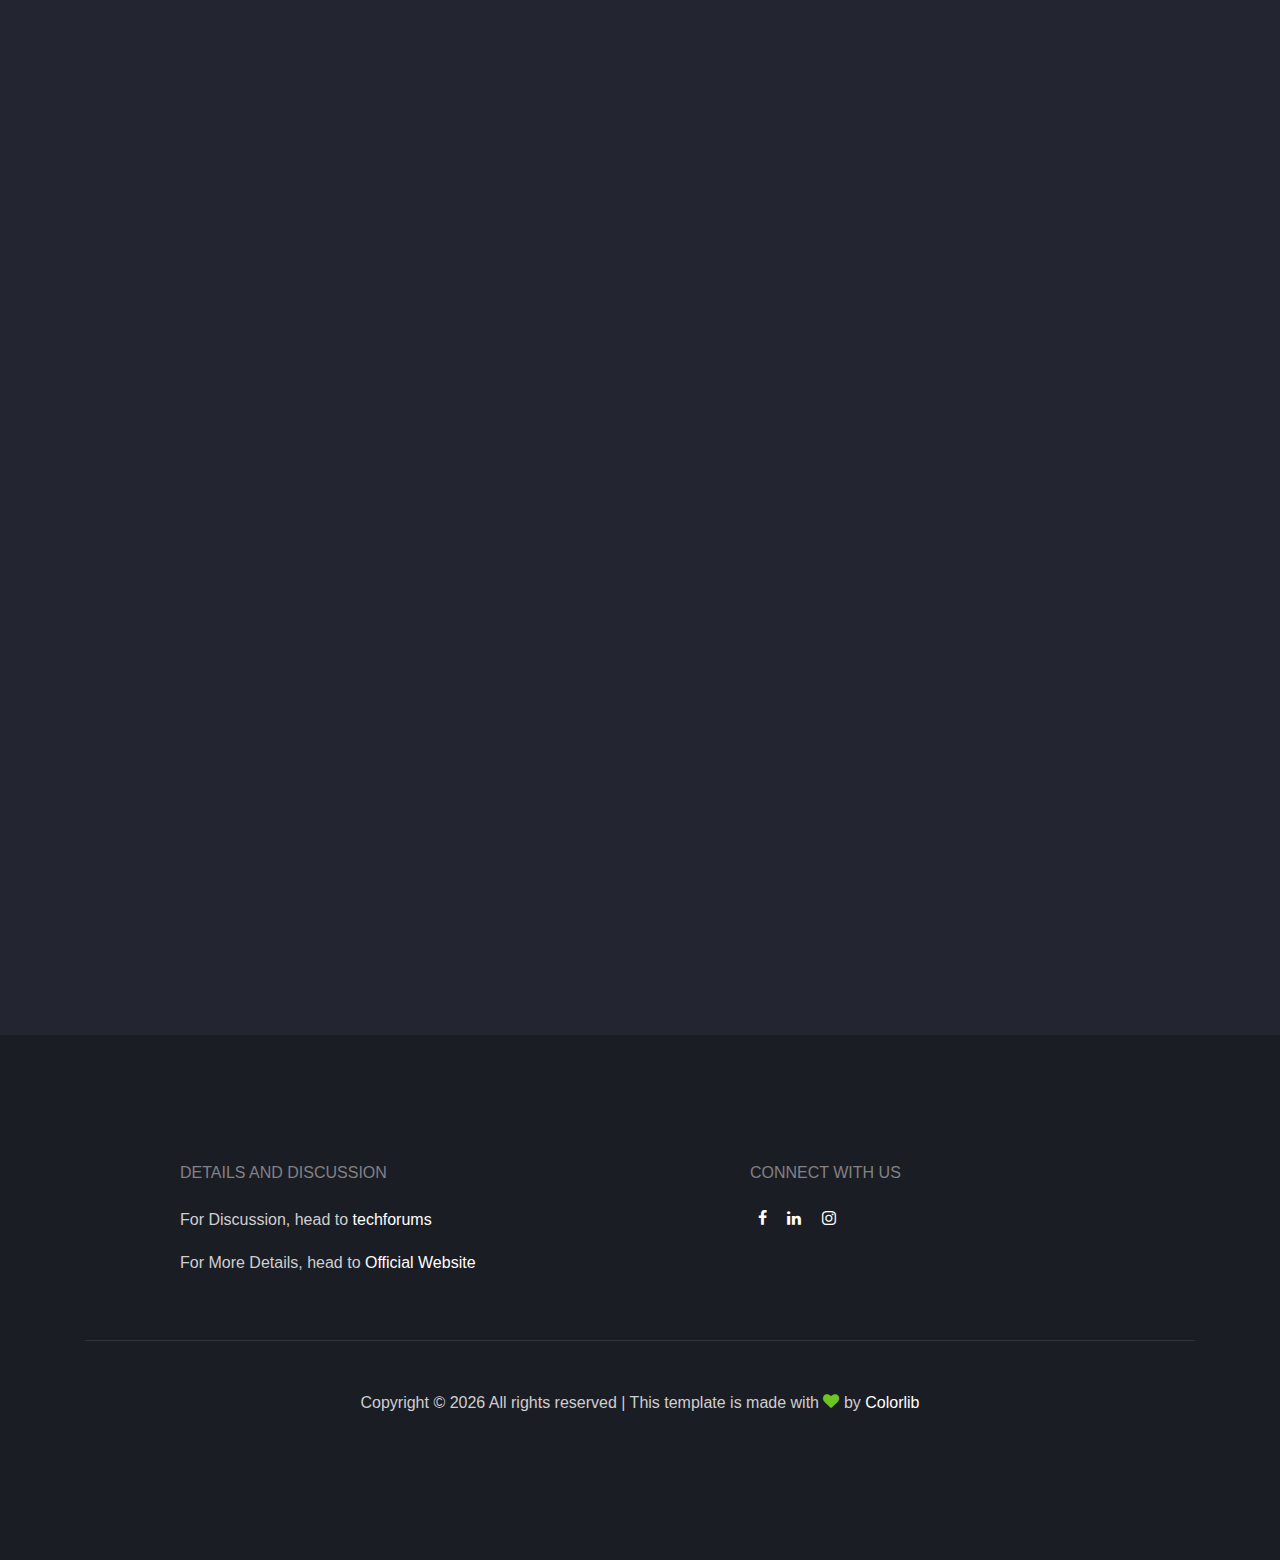
==== commit 4ad2288b: "Added Discord Server Link and problem statement" ====
--- a/index.html
+++ b/index.html
@@ -475,26 +475,26 @@
 										></span
 									>
 								</p>
-								 <p data-aos="fade-right" data-aos-delay="500">
-                                                                        <span class="text-primary"
-                                                                                >Repository 
-                                                                                <a
-                                                                                        href="https://github.com/ERC-BPGC/Intelligent_Robotics_Hackathon"
-                                                                                        target="_blank"
-                                                                                        style="text-decoration: underline"
-                                                                                        >Link</a
-                                                                                ></span>
-                                                                	<span class="text-primary"
-                                                                                >Slack 
-                                                                                <a
-                                                                                        href="https://techweekend20-hxb4938.slack.com/join/shared_invite/zt-hqlp067r-xro1_57g4ENled~q18EXaw#/"
-                                                                                        target="_blank"
-                                                                                        style="text-decoration: underline"
-                                                                                        >Link</a
-                                                                                ></span>
-
-								 </p>
-								
+								<p data-aos="fade-right" data-aos-delay="500">
+									<span class="text-primary"
+										>Repository
+										<a
+											href="https://github.com/ERC-BPGC/Intelligent_Robotics_Hackathon"
+											target="_blank"
+											style="text-decoration: underline"
+											>Link</a
+										></span
+									>
+									<span class="text-primary"
+										>Slack
+										<a
+											href="https://techweekend20-hxb4938.slack.com/join/shared_invite/zt-hqlp067r-xro1_57g4ENled~q18EXaw#/"
+											target="_blank"
+											style="text-decoration: underline"
+											>Link</a
+										></span
+									>
+								</p>
 							</div>
 						</div>
 					</div>
@@ -559,6 +559,25 @@
 											>here</a
 										></span
 									>
+									<span class="text-primary">
+										<a
+											href="https://drive.google.com/file/d/1eUcB492rp4XF0XBWHrm9uqnNWvKBmAVQ/view?usp=sharing"
+											target="_blank"
+											style="text-decoration: underline"
+											>Problem Statement</a
+										></span
+									>
+								</p>
+								<p data-aos="fade-right" data-aos-delay="500">
+									<span class="text-primary"
+										>Discord
+										<a
+											href="https://discord.gg/j6AzmC"
+											target="_blank"
+											style="text-decoration: underline"
+											>Link</a
+										></span
+									>
 								</p>
 							</div>
 						</div>
@@ -622,18 +641,16 @@
 										></span
 									>
 								</p>
-											<p data-aos="fade-right" data-aos-delay="500">
-                                                                        <span class="text-primary"
-                                                                                >
-                                                                                <a
-                                                                                        href="https://cte.bitskrieg.org"
-                                                                                        target="_blank"
-                                                                                        style="text-decoration: underline"
-                                                                                        >Website</a
-                                                                                ></span
-                                                                        >
-                                                                </p>
-
+								<p data-aos="fade-right" data-aos-delay="500">
+									<span class="text-primary">
+										<a
+											href="https://cte.bitskrieg.org"
+											target="_blank"
+											style="text-decoration: underline"
+											>Website</a
+										></span
+									>
+								</p>
 							</div>
 						</div>
 					</div>
@@ -666,11 +683,12 @@
 									>Ignition</span
 								>
 								<p class="mb-4" data-aos="fade-left" data-aos-delay="400">
-									Ignition is a new up and coming powerful open source simulator 
-									which is all set to take over the robotics world. To learn more 
-									about it, you are invited to demo session by Mihir Kulkarni who 
-									is currently pursuing his PhD from University of Nevada, Reno and 
-									recently did extensive work with Igniton during his GSOC internship.
+									Ignition is a new up and coming powerful open source simulator
+									which is all set to take over the robotics world. To learn
+									more about it, you are invited to demo session by Mihir
+									Kulkarni who is currently pursuing his PhD from University of
+									Nevada, Reno and recently did extensive work with Igniton
+									during his GSOC internship.
 								</p>
 								<p data-aos="fade-right" data-aos-delay="500">
 									Date(s) &mdash;
@@ -692,17 +710,17 @@
 									>
 								</p>
 								<p data-aos="fade-right" data-aos-delay="500">
-                                                                        <span class="text-primary"
-                                                                                >Meet 
-                                                                                <a
-                                                                                        href="https://meet.google.com/yhm-oaty-vgw"
-                                                                                        target="_blank"
-                                                                                        style="text-decoration: underline"
-                                                                                        > Link</a
-                                                                                ></span
-                                                                        >
-                                                                </p>
-
+									<span class="text-primary"
+										>Meet
+										<a
+											href="https://meet.google.com/yhm-oaty-vgw"
+											target="_blank"
+											style="text-decoration: underline"
+										>
+											Link</a
+										></span
+									>
+								</p>
 							</div>
 						</div>
 					</div>
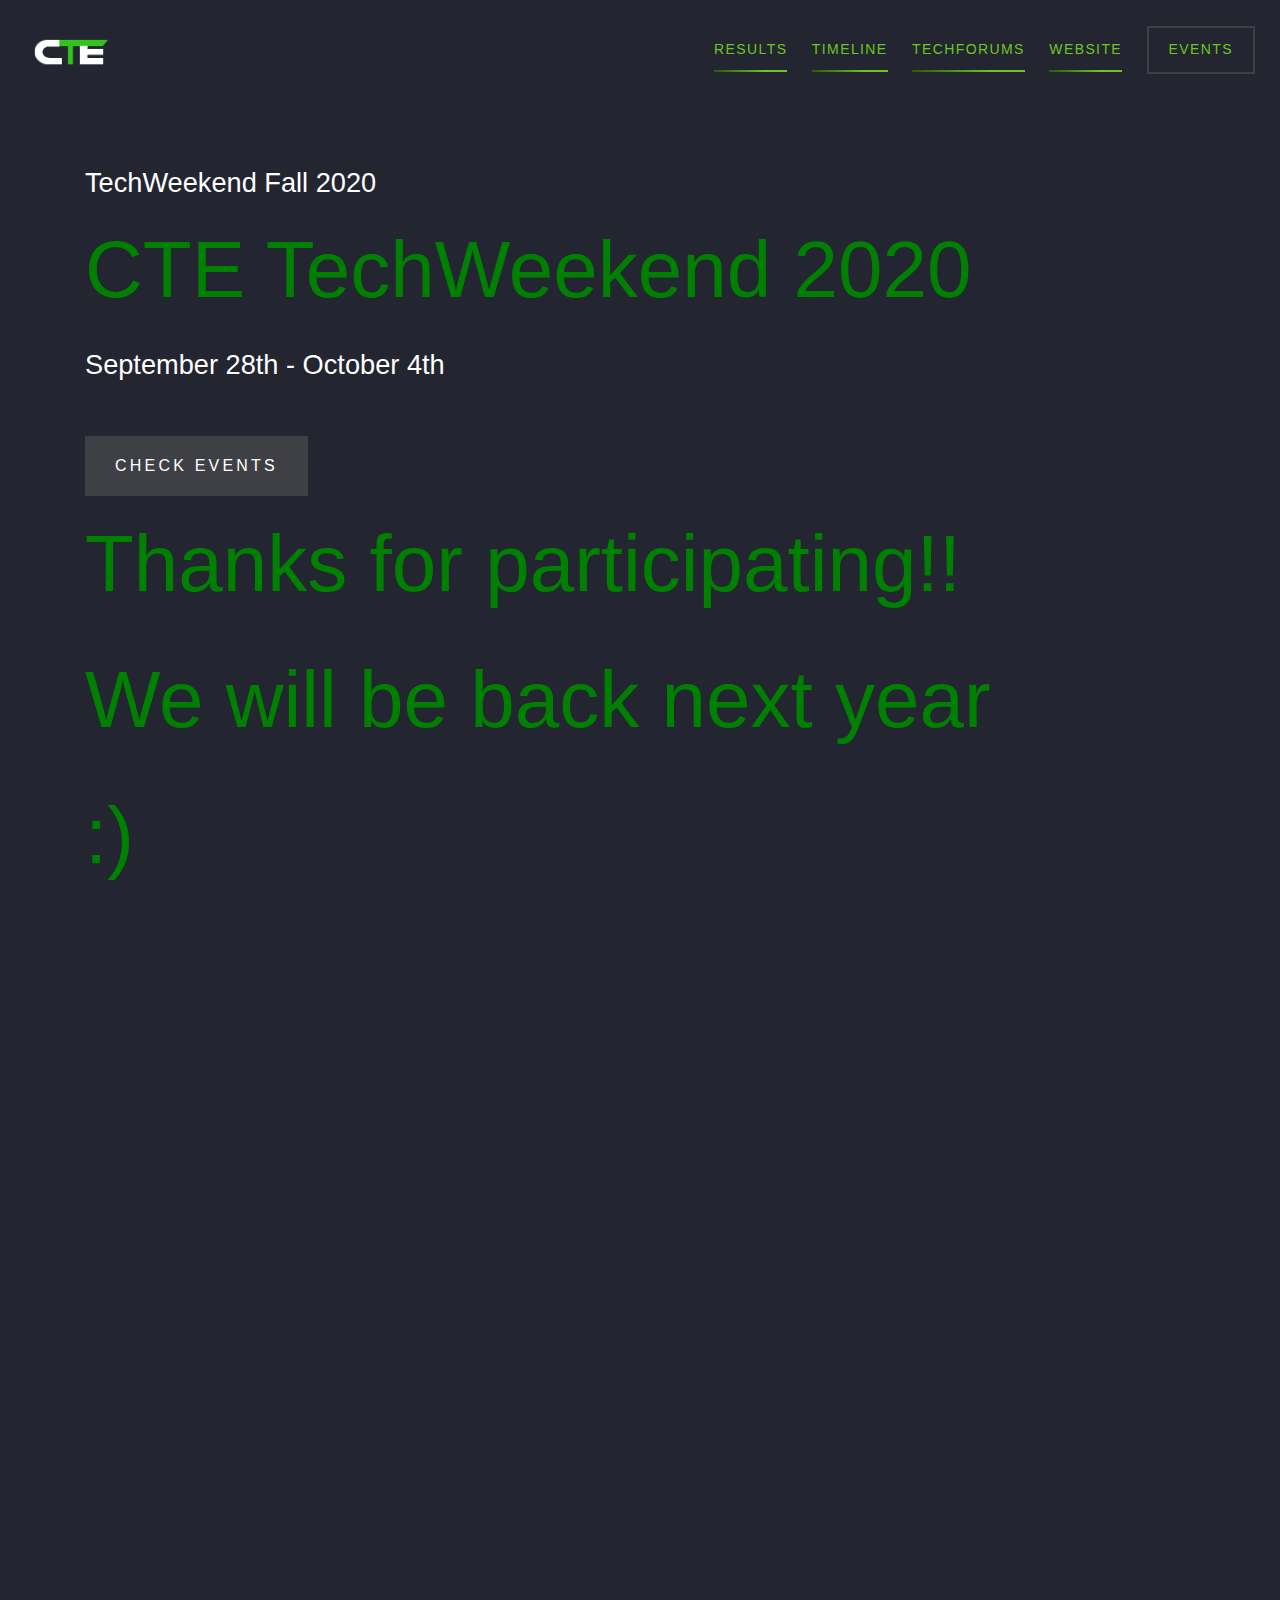
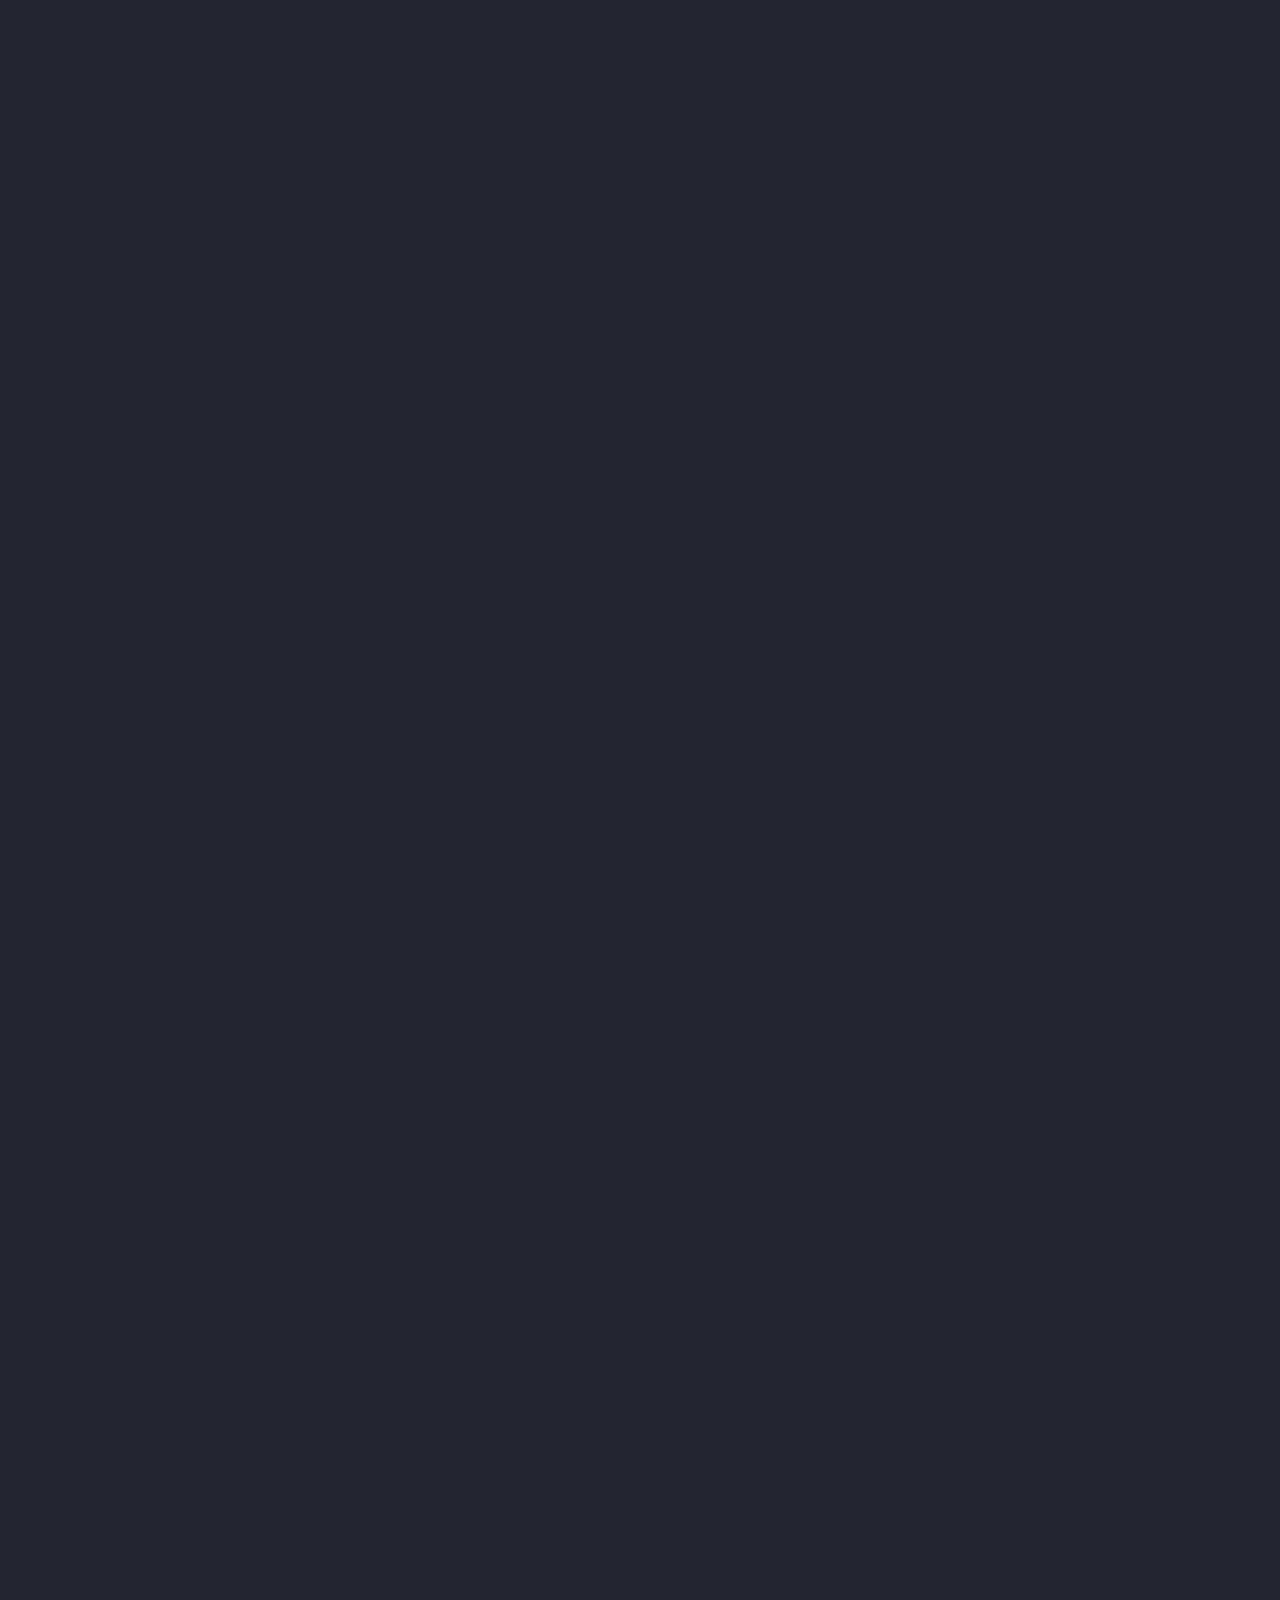
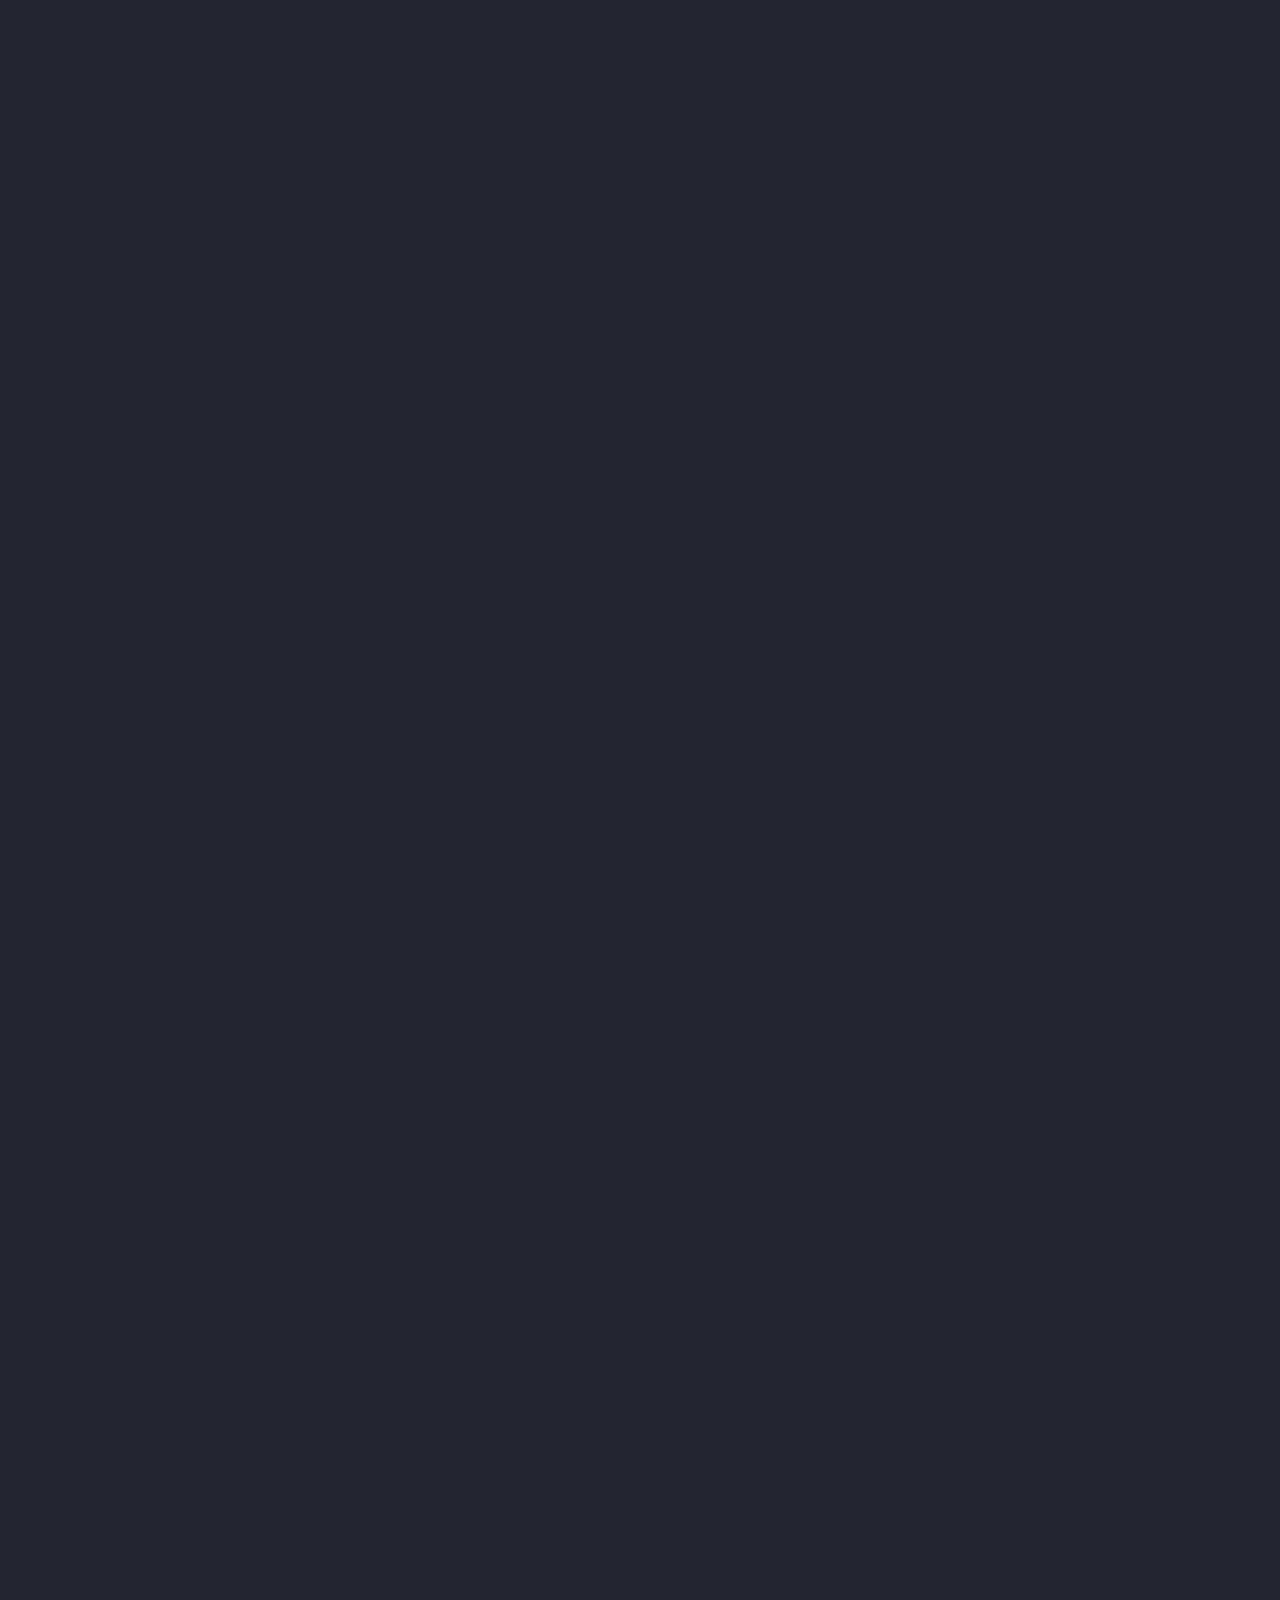
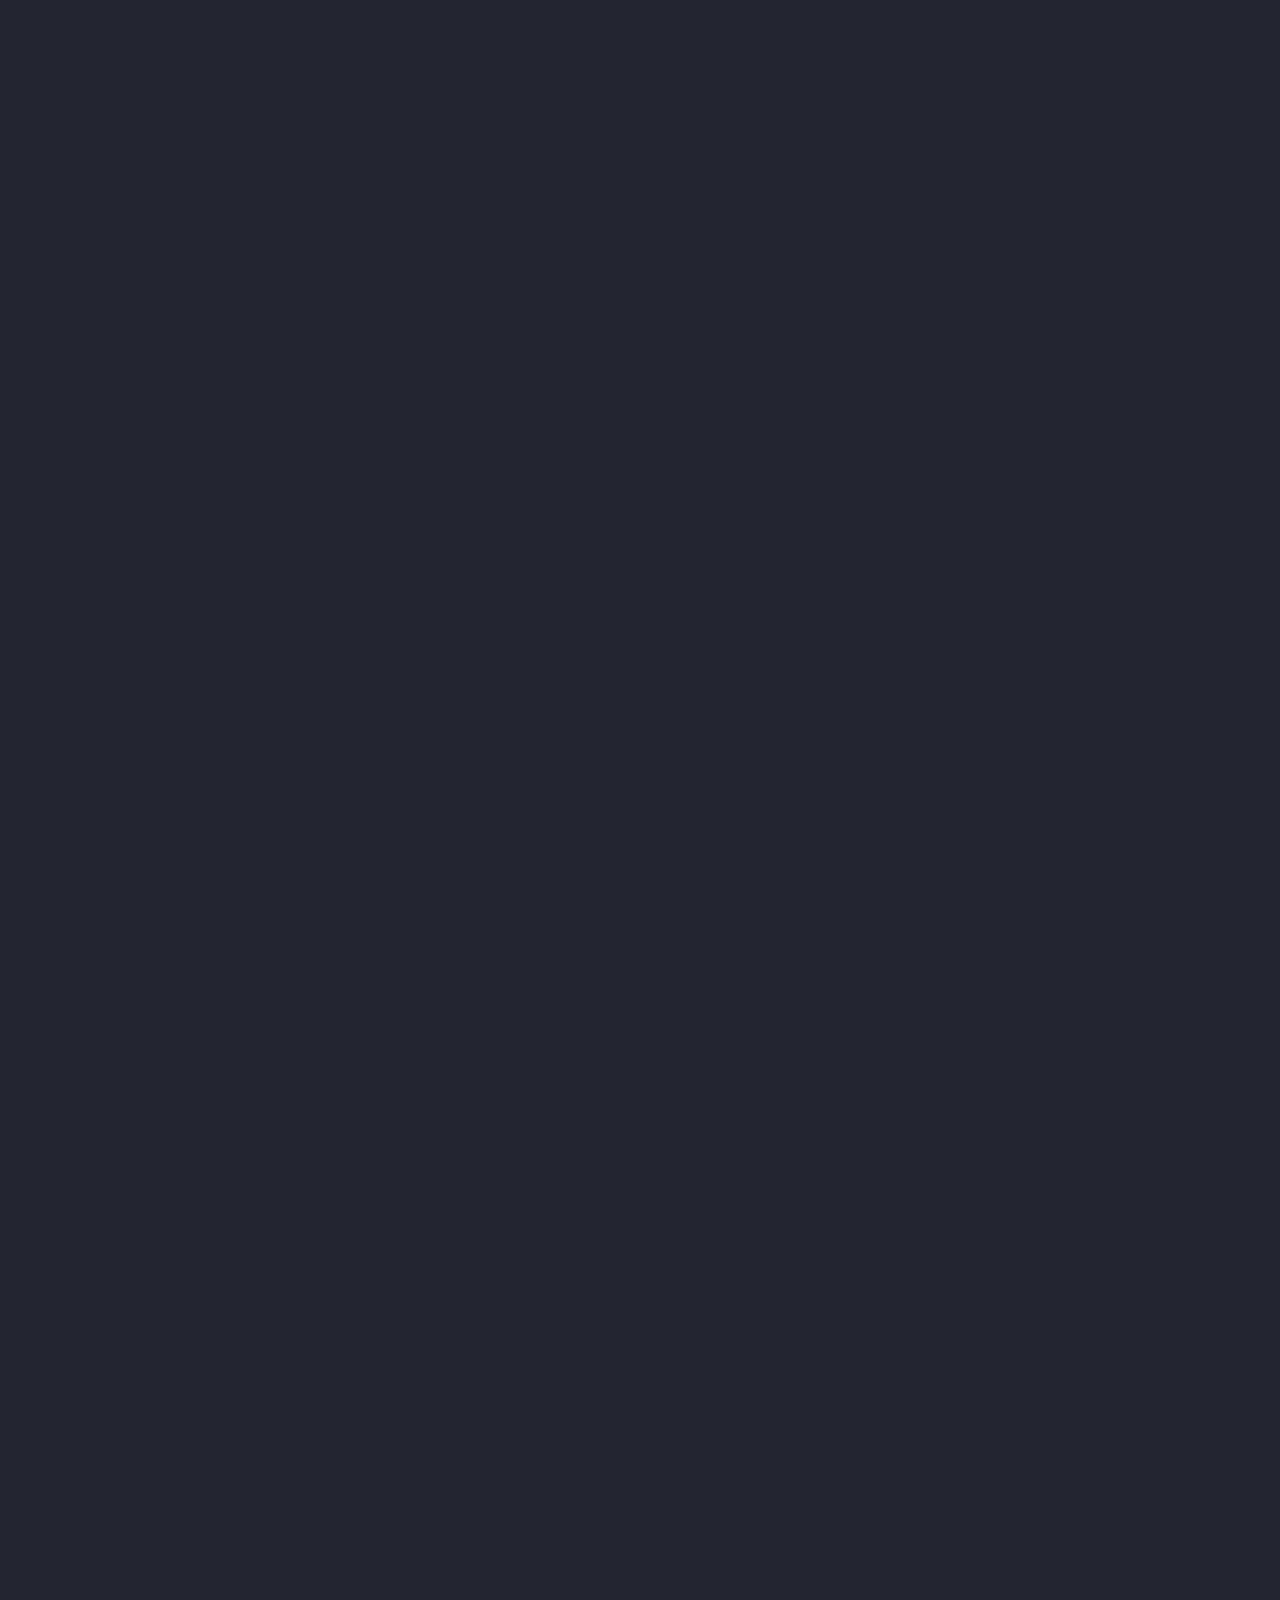
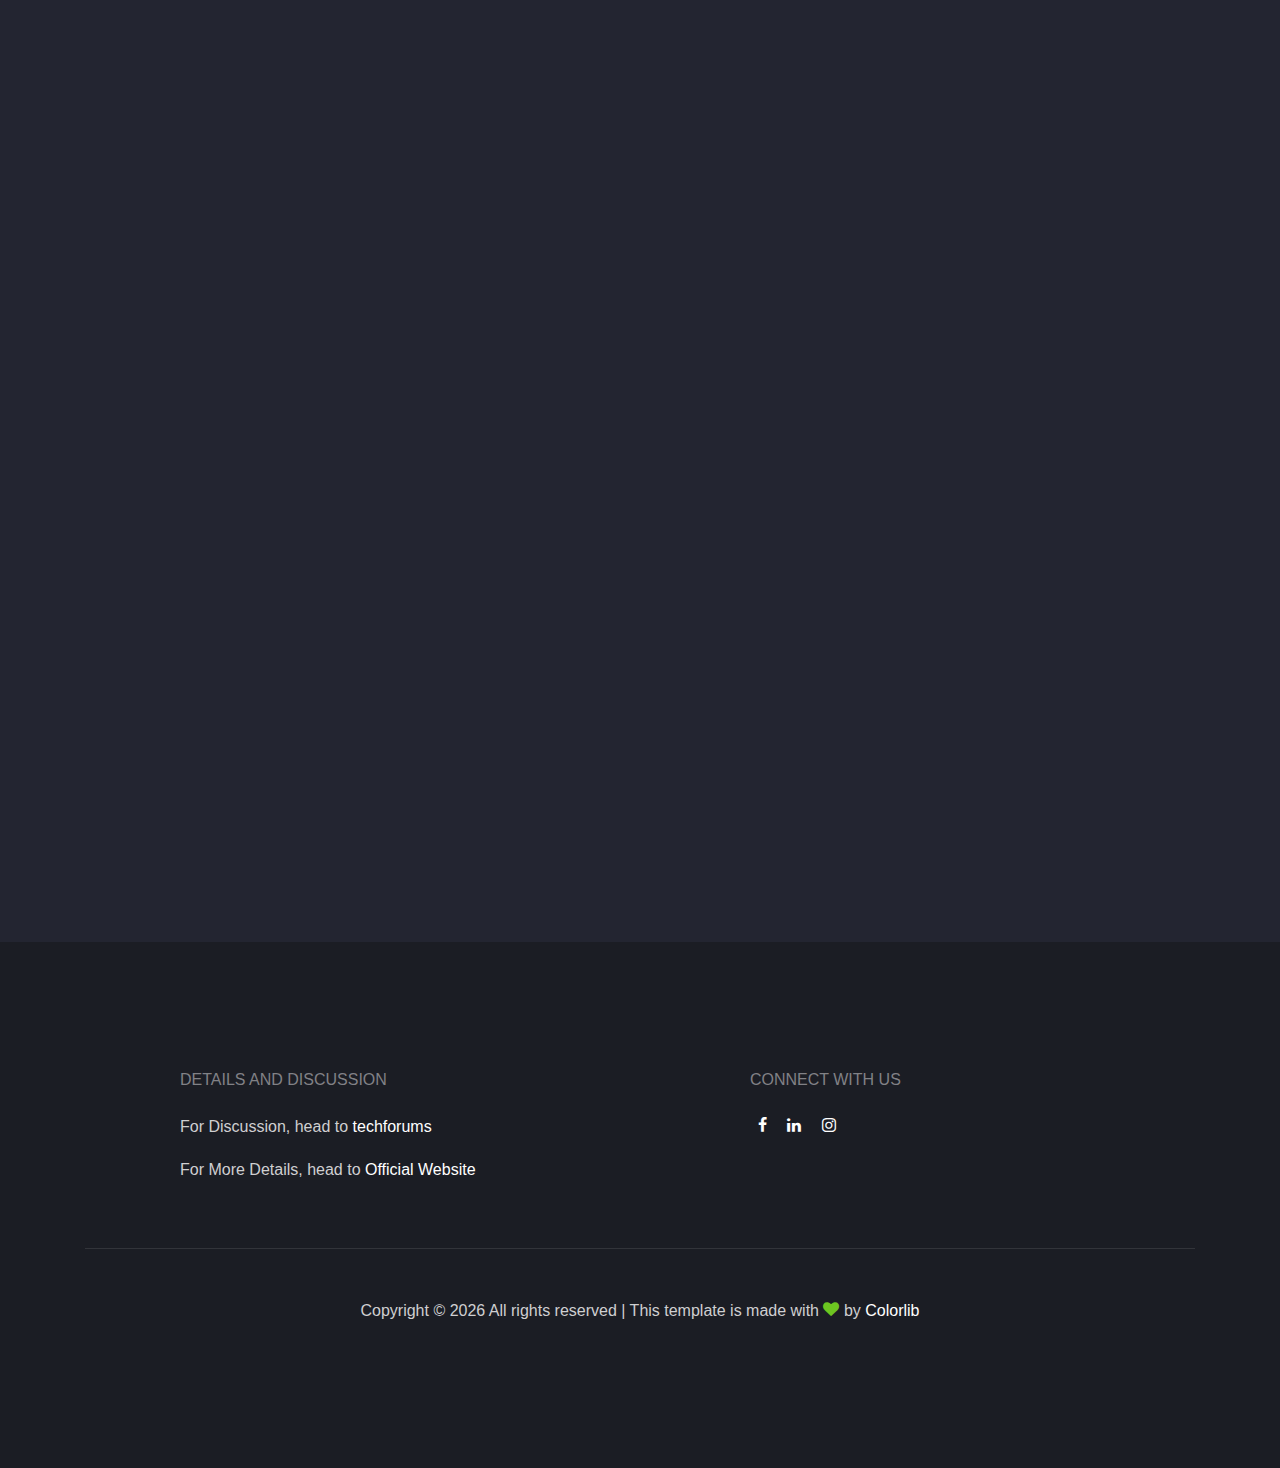
==== commit c7036b08: "results 2020" ====
--- a/index.html
+++ b/index.html
@@ -51,7 +51,7 @@
 						<div class="col-11 col-xl-2">
 							<h1 class="mb-0">
 								<a href="index.html" class="text-white h2 mb-0"
-									>Tech<span class="text-primary">Weekend</span>
+									><img src="./images/cte logo.png" alt="" height="48.6px" width="108px">
 								</a>
 							</h1>
 						</div>
@@ -61,7 +61,7 @@
 								role="navigation"
 							>
 								<ul class="site-menu js-clone-nav mx-auto d-none d-lg-block">
-									<li class="active"><a href="index.html">Home</a></li>
+									<li class="active"><a href="meta_data.html">Results</a></li>
 									<li class="active"><a href="#timeline">Timeline</a></li>
 									<li class="active">
 										<a href="https://forum.bpgc-cte.org/" target="_blank"
@@ -114,6 +114,16 @@
 								data-aos-delay="400"
 								><span>Check Events</span></a
 							>
+							<h7 class="d-block mb-4 custom-heading " data-aos="fade-up">
+								Thanks for participating!! We will be back next year :)
+							</h7>
+							<a
+							href="meta_data.html"
+							class="btn-custom"
+							data-aos="fade-up"
+							data-aos-delay="400"
+							><span>Winners</span></a
+							>
 						</div>
 					</div>
 				</div>
@@ -162,7 +172,7 @@
 								data-aos="fade-right"
 								data-aos-delay="200"
 							>
-								#include &lt;techweed.h&gt;
+								#include &lt;techweed.h&gt;  <span class="text-primary">COMPLETED</span>
 							</h2>
 							<div class="bio pl-lg-5">
 								<span
@@ -192,6 +202,7 @@
 									<span class="text-primary"
 										>Register
 										<a
+											class="btn disabled"
 											href="https://forms.gle/D2sNysKRKSgz38a29"
 											target="_blank"
 											style="text-decoration: underline"
@@ -221,7 +232,7 @@
 								data-aos="fade-left"
 								data-aos-delay="200"
 							>
-								Bug Wars
+								Bug Wars  <span class="text-primary">COMPLETED</span>
 							</h2>
 							<div class="bio pr-lg-5">
 								<span
@@ -265,6 +276,7 @@
 									<span class="text-primary"
 										>Register
 										<a
+											class="btn disabled"
 											href="https://forms.gle/Q9mNfu2oGSQ4vkQu5"
 											target="_blank"
 											style="text-decoration: underline"
@@ -294,7 +306,7 @@
 								data-aos="fade-right"
 								data-aos-delay="200"
 							>
-								BITS Mock Trading Challenge
+								BITS Mock Trading Challenge  <span class="text-primary">COMPLETED</span>
 							</h2>
 							<div class="bio pl-lg-5">
 								<span
@@ -368,7 +380,7 @@
 								data-aos="fade-left"
 								data-aos-delay="200"
 							>
-								Consulting Case Study
+								Consulting Case Study  <span class="text-primary">COMPLETED</span>
 							</h2>
 							<div class="bio pr-lg-5">
 								<span
@@ -403,6 +415,7 @@
 									<span class="text-primary"
 										>Register
 										<a
+											class="btn disabled"
 											href="https://forms.gle/bQ2EZ4VKcWzHdH7S6"
 											target="_blank"
 											style="text-decoration: underline"
@@ -432,7 +445,7 @@
 								data-aos="fade-right"
 								data-aos-delay="200"
 							>
-								Robotics Hackathon
+								Robotics Hackathon  <span class="text-primary">COMPLETED</span>
 							</h2>
 							<div class="bio pl-lg-5">
 								<span
@@ -468,6 +481,7 @@
 									<span class="text-primary"
 										>Register
 										<a
+											class="btn disabled"
 											href="https://forms.gle/6hWnFetC3p1Y1Z3f6"
 											target="_blank"
 											style="text-decoration: underline"
@@ -517,7 +531,7 @@
 								data-aos="fade-left"
 								data-aos-delay="200"
 							>
-								Arduino Open
+								Arduino Open  <span class="text-primary">COMPLETED</span>
 							</h2>
 							<div class="bio pr-lg-5">
 								<span
@@ -553,7 +567,8 @@
 									<span class="text-primary"
 										>Register
 										<a
-											href="https://forms.gle/6hWnFetC3p1Y1Z3f6"
+											class="btn disabled"
+											href="https://forms.gle/tjBu7rhf44NKP9G99"
 											target="_blank"
 											style="text-decoration: underline"
 											>here</a
@@ -601,7 +616,7 @@
 								data-aos="fade-right"
 								data-aos-delay="200"
 							>
-								Capture the Flag
+								Capture the Flag  <span class="text-primary">COMPLETED</span>
 							</h2>
 							<div class="bio pl-lg-5">
 								<span
@@ -634,6 +649,7 @@
 									<span class="text-primary"
 										>Register
 										<a
+											class="btn disabled"
 											href="https://forms.gle/myUBwFgjdebJ4g4BA"
 											target="_blank"
 											style="text-decoration: underline"
@@ -673,7 +689,7 @@
 								data-aos="fade-left"
 								data-aos-delay="200"
 							>
-								Tech Talk
+								Tech Talk  <span class="text-primary">COMPLETED</span>
 							</h2>
 							<div class="bio pr-lg-5">
 								<span
@@ -702,6 +718,7 @@
 									<span class="text-primary"
 										>Register
 										<a
+											class="btn disabled"
 											href="https://forms.gle/cXZN5P28zU6aEa9u7"
 											target="_blank"
 											style="text-decoration: underline"
@@ -713,6 +730,7 @@
 									<span class="text-primary"
 										>Meet
 										<a
+											class="btn disabled"
 											href="https://meet.google.com/yhm-oaty-vgw"
 											target="_blank"
 											style="text-decoration: underline"
@@ -744,11 +762,10 @@
 						>
 							<div class="row align-items-stretch">
 								<div class="col-md-3 text-white mb-3 mb-md-0">
-									<span class="h4">27.09 - 11.10</span>
+									<span class="h4 text-primary">COMPLETED</span>
 								</div>
 								<div class="col-md-9">
 									<h2 class="text-white">BITS Mock Trading Challenge</h2>
-									<span>5.00 pm Onwards</span>
 								</div>
 							</div>
 						</div>
@@ -760,11 +777,10 @@
 						>
 							<div class="row align-items-stretch">
 								<div class="col-md-3 text-white mb-3 mb-md-0">
-									<span class="h4">28.09 - 04.10</span>
+									<span class="h4 text-primary">COMPLETED</span>
 								</div>
 								<div class="col-md-9">
 									<h2 class="text-white">Bug Wars</h2>
-									<span>6.00 pm Onwards</span>
 								</div>
 							</div>
 						</div>
@@ -776,11 +792,10 @@
 						>
 							<div class="row align-items-stretch">
 								<div class="col-md-3 text-white mb-3 mb-md-0">
-									<span class="h4">03.10 - 03.10</span>
+									<span class="h4 text-primary">COMPLETED</span>
 								</div>
 								<div class="col-md-9">
 									<h2 class="text-white">#include &lt;techweed.h&gt;</h2>
-									<span>9.00 pm - 12.00 pm</span>
 								</div>
 							</div>
 						</div>
@@ -792,11 +807,10 @@
 						>
 							<div class="row align-items-stretch">
 								<div class="col-md-3 text-white mb-3 mb-md-0">
-									<span class="h4">03:10 - 04.10</span>
+									<span class="h4 text-primary">COMPLETED</span>
 								</div>
 								<div class="col-md-9">
 									<h2 class="text-white">Consulting Case Study</h2>
-									<span>6:00 pm - 6:00 pm</span>
 								</div>
 							</div>
 						</div>
@@ -808,11 +822,10 @@
 						>
 							<div class="row align-items-stretch">
 								<div class="col-md-3 text-white mb-3 mb-md-0">
-									<span class="h4">03.10 - 04.10</span>
+									<span class="h4 text-primary">COMPLETED</span>
 								</div>
 								<div class="col-md-9">
 									<h2 class="text-white">Capture The Flag</h2>
-									<span>6:00 pm - 6:00 pm</span>
 								</div>
 							</div>
 						</div>
@@ -824,11 +837,10 @@
 						>
 							<div class="row align-items-stretch">
 								<div class="col-md-3 text-white mb-3 mb-md-0">
-									<span class="h4">03.10 - 10.10</span>
+									<span class="h4 text-primary">COMPLETED</span>
 								</div>
 								<div class="col-md-9">
 									<h2 class="text-white">Robotics Hackathon</h2>
-									<span>8.00 pm Onwards</span>
 								</div>
 							</div>
 						</div>
@@ -840,11 +852,10 @@
 						>
 							<div class="row align-items-stretch">
 								<div class="col-md-3 text-white mb-3 mb-md-0">
-									<span class="h4">04.10 - 04.10</span>
+									<span class="h4 text-primary">COMPLETED</span>
 								</div>
 								<div class="col-md-9">
 									<h2 class="text-white">Arduino Open</h2>
-									<span>7.00 pm - 9.00 pm</span>
 								</div>
 							</div>
 						</div>
@@ -856,11 +867,10 @@
 						>
 							<div class="row align-items-stretch">
 								<div class="col-md-3 text-white mb-3 mb-md-0">
-									<span class="h4">03.10 - 03.10</span>
+									<span class="h4 text-primary">COMPLETED</span>
 								</div>
 								<div class="col-md-9">
 									<h2 class="text-white">Tech Talk</h2>
-									<span>7.00 pm - 8.00 pm</span>
 								</div>
 							</div>
 						</div>
